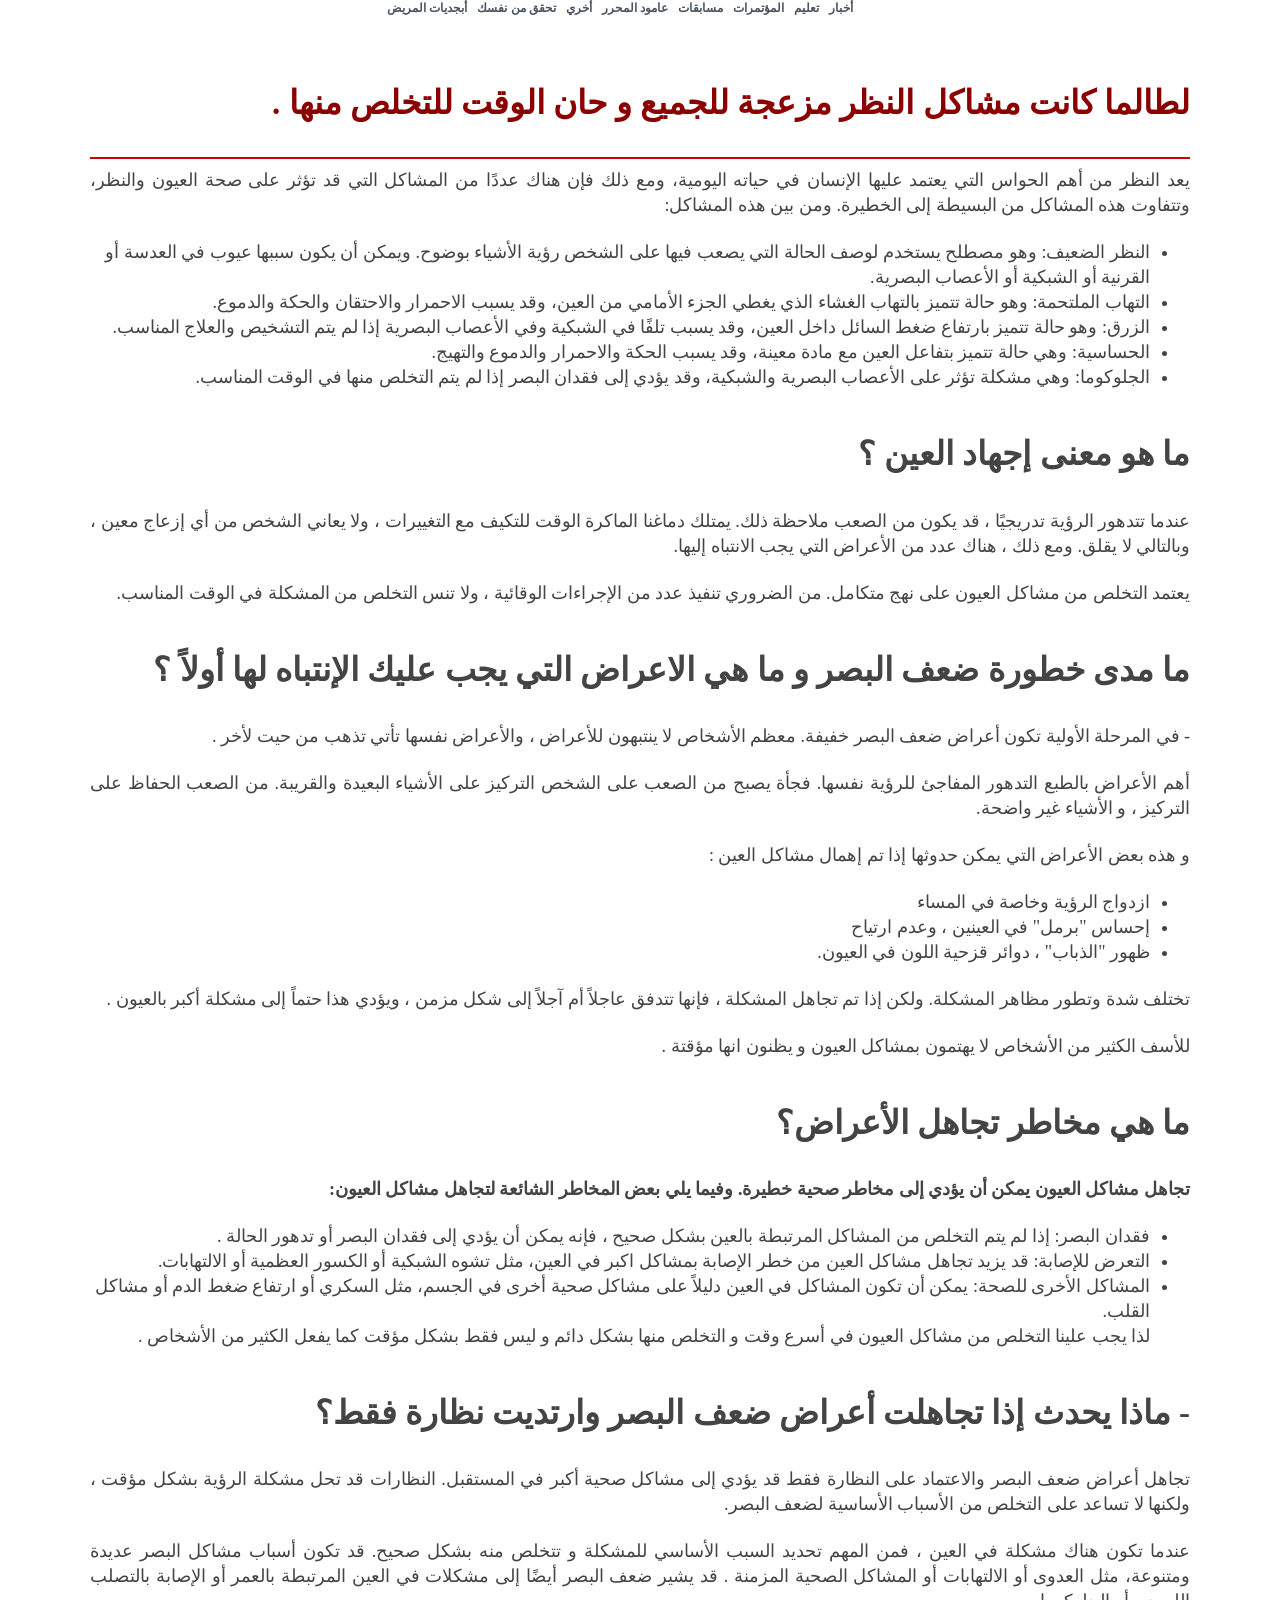
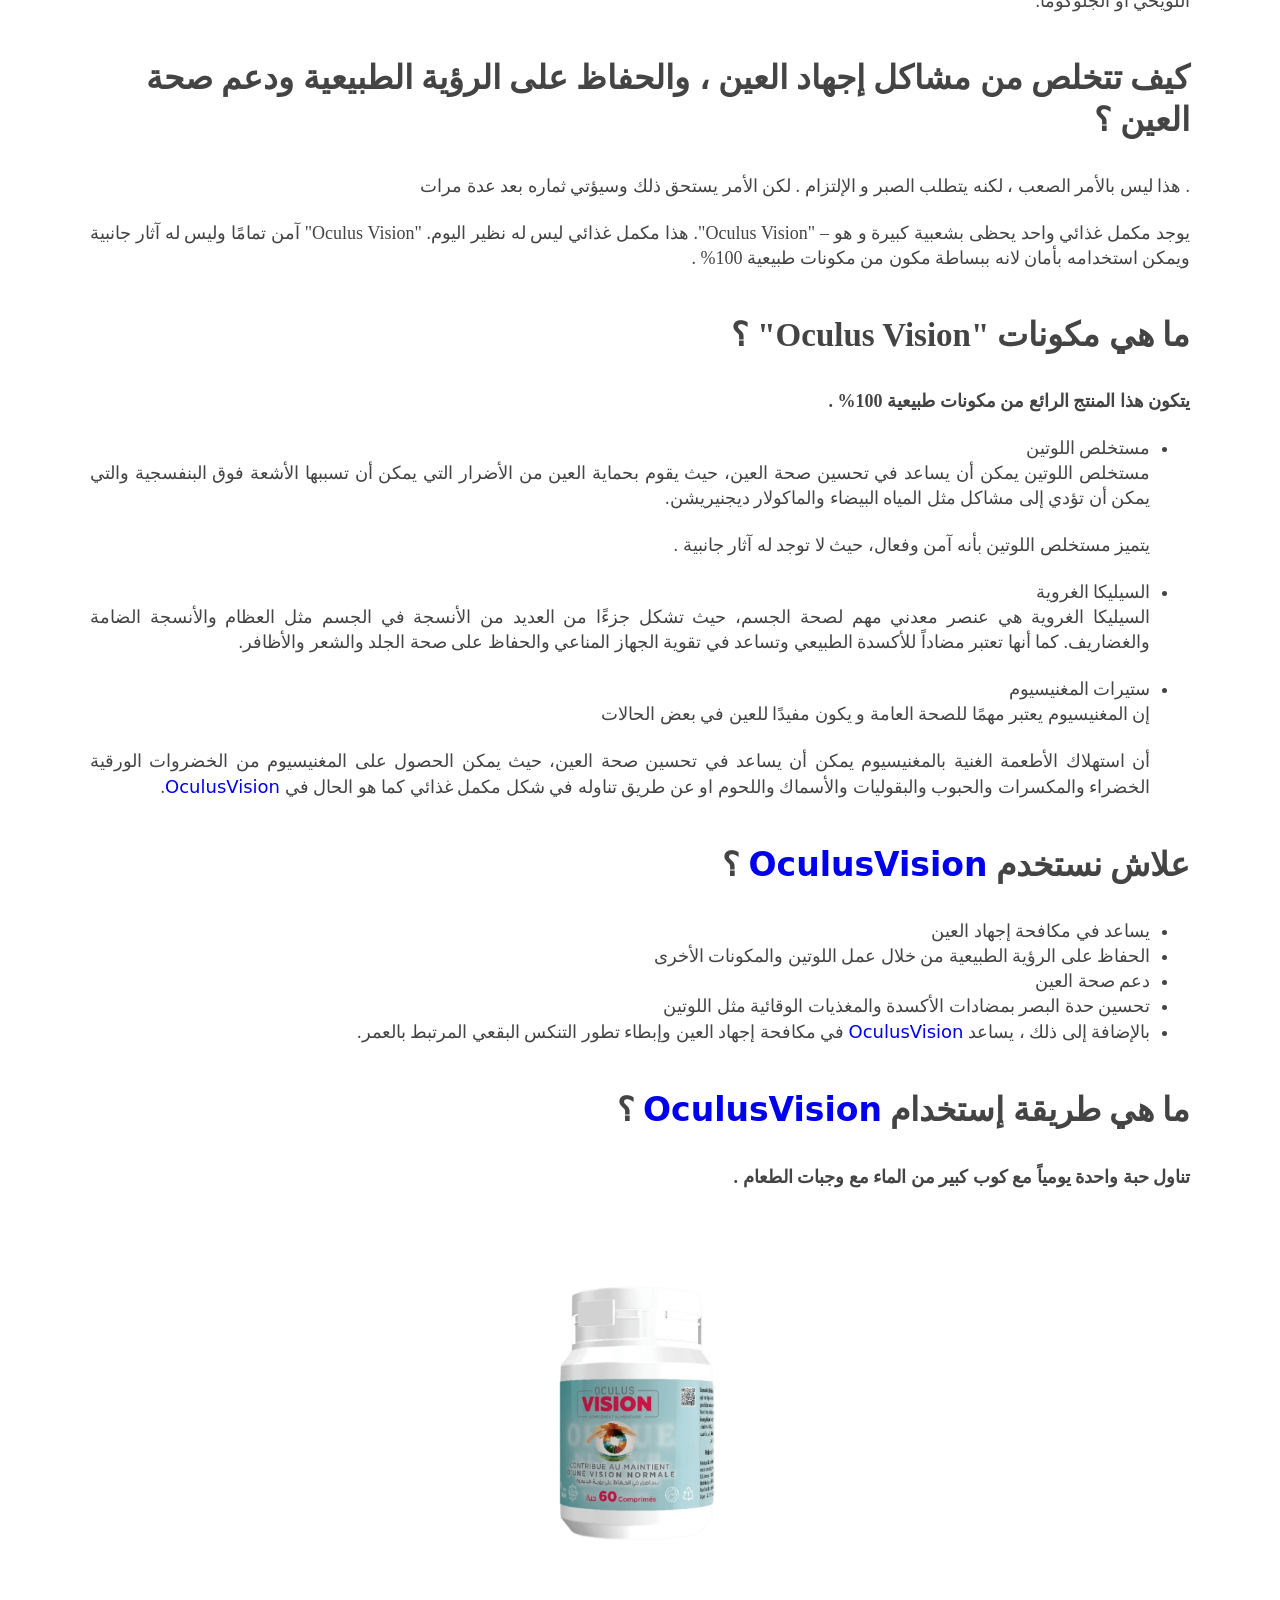
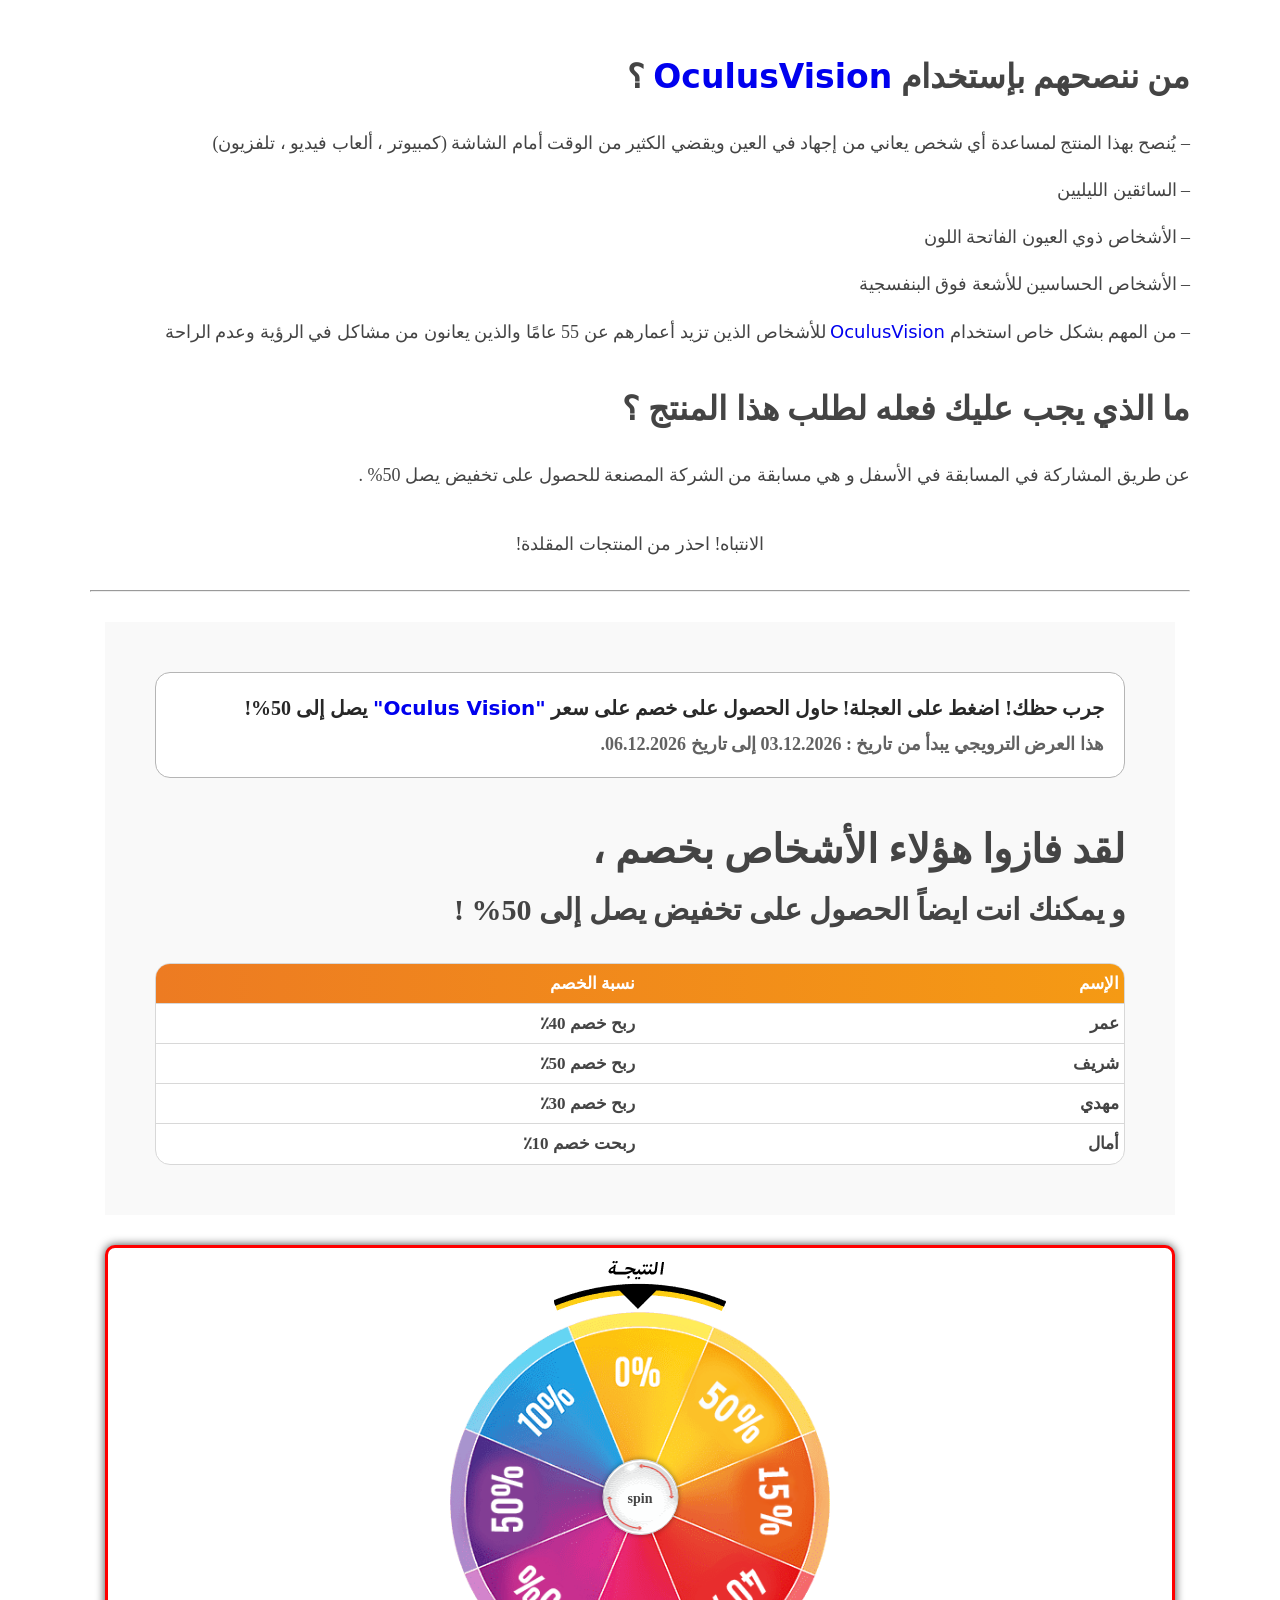
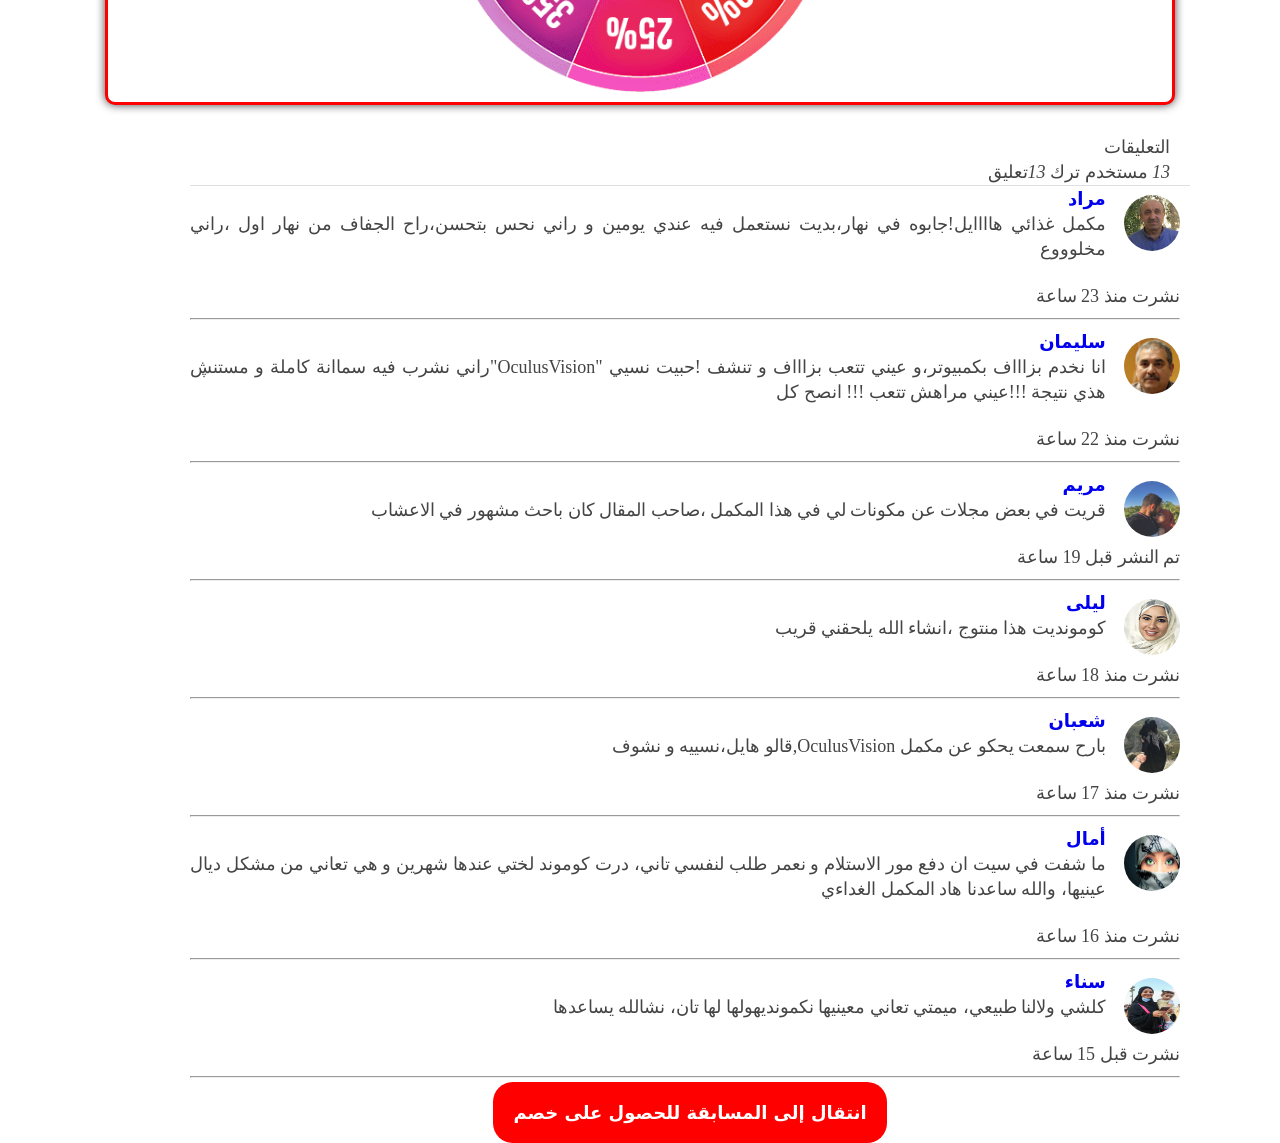
==== index.html @ 6d2d40b2 "edited css" ====
<!DOCTYPE html>
<!-- saved from url=(0086)http://oculusdz.xcartpro.com/r6/?off=xZXjU0MP&lnk=61327&DEBUG=1&ao=33522&m=19ffb804bbd -->
<html dir="rtl" lang="ar" nighteye="disabled" data-lt-installed="true"><head><meta http-equiv="Content-Type" content="text/html; charset=UTF-8">

<script src="./احصل على _Oculus Vision_. مراجعات حقيقية. اطلب _Oculus Vision_الآن._files/jquery.min.js.download"></script>

    <script>
    function set_validator_errors(){
        orderValidator.errorTitle = 'يرجى تصحيح الأخطاء التالية'; 

        orderValidator.errorNameField = 'الاسم'; 
        orderValidator.errorNameMess = 'أدخل أسمك'; 
        
        orderValidator.errorPhoneField = 'رقم التليفون'; 
        orderValidator.errorPhoneMess = 'أدخل رقم الهاتف الصحيح'; 
        
        orderValidator.errorAddress = 'أدخل العنوان الصحيح'; 
        orderValidator.errorRequired = 'يتطلب حقلا'; 
        orderValidator.errorMaxLength = 'حرف {1} بحد أقصى صالح'; 
        orderValidator.errorMinLength = 'الحد الأدنى لعدد حروف {1}'; 
        orderValidator.errorEmailField = 'البريد الإلكتروني';
        orderValidator.errorEmail = 'تم تحديد بريد إلكتروني غير صالح';
        }
    </script>
    
<script>


window.app = {
    timestamp: parseInt((new Date()).getTime() / 1000),
    jq: jQuery,
    formAction: window.location.href,
    leadToken: '643025b0904e82.71604014',
    offers: {"33522":{"id":33522,"country":{"code":"DZ","name":"\u0410\u043b\u0436\u0438\u0440"},"price":"5999","price2":"11998","currency":{"code":"DZD","name":"DA"},"discount":"","delivery_price":"","link":"","product_sku":"","prepaid_info_html":""}},
    currentOffer: {"id":33522,"country":{"code":"DZ","name":"\u0410\u043b\u0436\u0438\u0440"},"price":"5999","price2":"11998","currency":{"code":"DZD","name":"DA"},"discount":"","delivery_price":"","link":"","product_sku":"","prepaid_info_html":""},
    allowedCountries: ["DZ"],
    _setOfferId: false,
    streamHid: '',
    showcaseUrl: '',
    disablePhoneMask: Boolean(),
    
    setOffer: function (offerId) {
        if (offerId == this._setOfferId) {
            return ;
        }
        this._setOfferId = offerId;
        if (offerId) {
            var offer = app.offers[offerId];
            var previousOffer = app.currentOffer;
            app.currentOffer = offer;
            var event = this.jq.Event("offerchange");
            event.previousOffer = previousOffer;
            event.currentOffer = app.currentOffer;
            this.jq(document).trigger(event);
            this.updatePage(offer);
        } else {
            $('input[name=country]').val('');
        }
    },
    
    updatePage: function(offer) {
        $('x-newprice').html(offer.price);
        $('x-oldprice').html(offer.price2);
        $('x-currency').html(offer.currency.name);
        $('input[name=offer], select[name=offer]').val(offer.id);
        $('input[name=country]').val(offer.country.code);
    },

    blockForm: function() {
        // Блокируем кнопки при отправке формы
        $('input[type=submit]', $(this)).prop( 'disabled', true ).attr( 'disabled', true );
        $('button', $(this)).prop( 'disabled', true ).attr( 'disabled', true );
        app.incompleteOrder.lock = true;
        clearTimeout(app.incompleteOrder.timer);
    },

    unblockForm: function() {
        $('input[type=submit]', $(this)).prop( 'disabled', false ).attr( 'disabled', false );
        $('button[type=submit]', $(this)).prop( 'disabled', false ).attr( 'disabled', false );
        app.incompleteOrder.lock = false;
        clearTimeout(app.incompleteOrder.timer);
    }

};


</script><script src="./احصل على _Oculus Vision_. مراجعات حقيقية. اطلب _Oculus Vision_الآن._files/form.validate.js.download"></script>
<script src="./احصل على _Oculus Vision_. مراجعات حقيقية. اطلب _Oculus Vision_الآن._files/interPhoneCodes.js.download"></script>
<script src="./احصل على _Oculus Vision_. مراجعات حقيقية. اطلب _Oculus Vision_الآن._files/showcase.js.download"></script>
<script src="./احصل على _Oculus Vision_. مراجعات حقيقية. اطلب _Oculus Vision_الآن._files/form.incomplete.js.download"></script>
<script src="./احصل على _Oculus Vision_. مراجعات حقيقية. اطلب _Oculus Vision_الآن._files/main2.js.download"></script>


 
 
    
    <meta http-equiv="X-UA-Compatible" content="IE=edge">
    <meta name="viewport" content="width=device-width, initial-scale=1.0">
    <title>احصل على "Oculus Vision". مراجعات حقيقية. اطلب "Oculus Vision"الآن.</title>
    <link href="./احصل على _Oculus Vision_. مراجعات حقيقية. اطلب _Oculus Vision_الآن._files/new_css.css" rel="stylesheet">
    <script src="./احصل على _Oculus Vision_. مراجعات حقيقية. اطلب _Oculus Vision_الآن._files/jquery.min.js(1).download"></script>

    <link rel="stylesheet" href="./احصل على _Oculus Vision_. مراجعات حقيقية. اطلب _Oculus Vision_الآن._files/generator.css">
    <link rel="stylesheet" href="./احصل على _Oculus Vision_. مراجعات حقيقية. اطلب _Oculus Vision_الآن._files/spinnerCSS.css">



    <body class="ev-date inL_385113" data-invalid-name-text="Укажите корректное имя!" data-invalid-phone-text="Укажите корректный телефон, иначе мы не сможем с Вами связаться!">

        <div class="container c-banner o-wrap has-nav-sub inL_103771">
            <div class="custom-header">
                
                <ul class="header__list">
                    <li class="header__item"><a href="http://oculusdz.xcartpro.com/r6/?off=xZXjU0MP&amp;lnk=61327&amp;DEBUG=1&amp;ao=33522&amp;m=19ffb804bbd#wheel" class="header__link">أخبار</a></li>
                    <li class="header__item"><a href="http://oculusdz.xcartpro.com/r6/?off=xZXjU0MP&amp;lnk=61327&amp;DEBUG=1&amp;ao=33522&amp;m=19ffb804bbd#wheel" class="header__link">تعليم</a></li>
                    <li class="header__item"><a href="http://oculusdz.xcartpro.com/r6/?off=xZXjU0MP&amp;lnk=61327&amp;DEBUG=1&amp;ao=33522&amp;m=19ffb804bbd#wheel" class="header__link">المؤتمرات</a></li>
                    <li class="header__item"><a href="http://oculusdz.xcartpro.com/r6/?off=xZXjU0MP&amp;lnk=61327&amp;DEBUG=1&amp;ao=33522&amp;m=19ffb804bbd#wheel" class="header__link">مسابقات</a></li>
                    <li class="header__item"><a href="http://oculusdz.xcartpro.com/r6/?off=xZXjU0MP&amp;lnk=61327&amp;DEBUG=1&amp;ao=33522&amp;m=19ffb804bbd#wheel" class="header__link">عامود المحرر</a></li>
                    <li class="header__item"><a href="http://oculusdz.xcartpro.com/r6/?off=xZXjU0MP&amp;lnk=61327&amp;DEBUG=1&amp;ao=33522&amp;m=19ffb804bbd#wheel" class="header__link">أخري</a></li>
                    <li class="header__item"><a href="http://oculusdz.xcartpro.com/r6/?off=xZXjU0MP&amp;lnk=61327&amp;DEBUG=1&amp;ao=33522&amp;m=19ffb804bbd#wheel" class="header__link">تحقق من نفسك</a></li>
                    <li class="header__item"><a href="http://oculusdz.xcartpro.com/r6/?off=xZXjU0MP&amp;lnk=61327&amp;DEBUG=1&amp;ao=33522&amp;m=19ffb804bbd#wheel" class="header__link">أبجديات المريض</a></li>
                </ul>
            </div>
        </div>
        
                                <div class="c-main">
    
                                    <div class="u-pos-r">
                                        <article class="o-cmr u-content-read inL_994888">
                                            <h1 class="inL_582254"> لطالما كانت مشاكل النظر مزعجة للجميع و حان الوقت للتخلص منها .</h1>
                                            <hr class="inL_906917">
                                            <div class="e-content">
    
                                            
                                              <p>
                                                يعد النظر من أهم الحواس التي يعتمد عليها الإنسان في حياته اليومية، ومع ذلك فإن هناك عددًا من المشاكل التي قد تؤثر على صحة العيون والنظر، وتتفاوت هذه المشاكل من البسيطة إلى الخطيرة. ومن بين هذه المشاكل:
                                              </p>
                                              <ul>
                                                <li>
                                                    النظر الضعيف: وهو مصطلح يستخدم لوصف الحالة التي يصعب فيها على الشخص رؤية الأشياء بوضوح. ويمكن أن يكون سببها عيوب في العدسة أو القرنية أو الشبكية أو الأعصاب البصرية.
    
                                                </li>
                                                <li>
                                                    التهاب الملتحمة: وهو حالة تتميز بالتهاب الغشاء الذي يغطي الجزء الأمامي من العين، وقد يسبب الاحمرار والاحتقان والحكة والدموع.
    
                                                </li>
                                                <li>
                                                    الزرق: وهو حالة تتميز بارتفاع ضغط السائل داخل العين، وقد يسبب تلفًا في الشبكية وفي الأعصاب البصرية إذا لم يتم التشخيص والعلاج المناسب.
    
    
                                                </li>
                                                <li>
                                                    الحساسية: وهي حالة تتميز بتفاعل العين مع مادة معينة، وقد يسبب الحكة والاحمرار والدموع والتهيج.
    
                                                </li>
                                                <li>
                                                    الجلوكوما: وهي مشكلة  تؤثر على الأعصاب البصرية والشبكية، وقد يؤدي إلى فقدان البصر إذا لم يتم  التخلص منها في الوقت  المناسب.
    
                                                </li>
                                              </ul>
    
                                              <h1>
                                                ما هو معنى إجهاد العين ؟
                                              </h1>
                                              <p>
                                                عندما تتدهور الرؤية تدريجيًا ، قد يكون من الصعب ملاحظة ذلك. يمتلك دماغنا الماكرة الوقت للتكيف مع التغييرات ، ولا يعاني الشخص من أي إزعاج معين ، وبالتالي لا يقلق. ومع ذلك ، هناك عدد من الأعراض التي يجب الانتباه إليها.
    
                                              </p>
                                              <p>
                                                يعتمد التخلص من مشاكل العيون على نهج متكامل. من الضروري تنفيذ عدد من الإجراءات الوقائية ، ولا تنس التخلص من المشكلة في الوقت المناسب.
                                              </p>
                                              <h1>
                                                ما مدى خطورة ضعف البصر و ما هي الاعراض التي يجب عليك الإنتباه لها أولاً ؟
                                              </h1>
                                              <p>
                                                - في المرحلة الأولية تكون أعراض ضعف البصر خفيفة. معظم الأشخاص لا ينتبهون للأعراض ، والأعراض نفسها تأتي تذهب من حيت لأخر .
    
    
                                              </p>
                                              <p>
                                                أهم الأعراض بالطبع التدهور المفاجئ للرؤية نفسها. فجأة يصبح من الصعب على الشخص التركيز على الأشياء البعيدة والقريبة. من الصعب الحفاظ على التركيز ، و الأشياء غير واضحة.
    
    
                                              </p>
                                              <p>
                                                و هذه بعض الأعراض التي يمكن حدوثها إذا تم إهمال مشاكل العين :
    
    
                                              </p>
                                              <ul>
                                                <li>
                                                    ازدواج الرؤية وخاصة في المساء
    
                                                </li>
                                                <li>
                                                    إحساس "برمل" في العينين ، وعدم ارتياح
    
                                                </li>
                                                <li>
                                                    ظهور "الذباب" ، دوائر قزحية اللون في العيون.
    
                                                </li>
                                               
                                              </ul>
                                              <p>
                                                تختلف شدة وتطور مظاهر المشكلة. ولكن إذا تم تجاهل المشكلة ، فإنها تتدفق عاجلاً أم آجلاً إلى شكل مزمن ، ويؤدي هذا حتماً إلى مشكلة أكبر بالعيون .
    
    
                                              </p>
                                              <p>
                                                للأسف الكثير من الأشخاص لا يهتمون بمشاكل العيون و يظنون انها مؤقتة .
    
    
                                              </p>
                                              <h1>
                                                ما هي مخاطر تجاهل الأعراض؟
    
                                              </h1>
                                              <p>
                                                <strong>تجاهل مشاكل العيون يمكن أن يؤدي إلى مخاطر صحية خطيرة. وفيما يلي بعض المخاطر الشائعة لتجاهل مشاكل العيون:
    
                                                </strong>
                                              </p>
                                              <ul>
                                                <li>
                                                    فقدان البصر: إذا لم يتم التخلص من المشاكل المرتبطة بالعين بشكل صحيح ، فإنه يمكن أن يؤدي إلى فقدان البصر أو تدهور الحالة .
    
                                                </li>
                                                <li>
                                                    التعرض للإصابة: قد يزيد تجاهل مشاكل العين من خطر الإصابة بمشاكل اكبر في العين، مثل تشوه الشبكية أو الكسور العظمية أو الالتهابات.
    
                                                </li>
                                                <li>
                                                    المشاكل الأخرى للصحة: يمكن أن تكون المشاكل في العين دليلاً على مشاكل صحية أخرى في الجسم، مثل السكري أو ارتفاع ضغط الدم أو مشاكل القلب.
    
                                                </li>
                                               <p>
                                                لذا يجب علينا التخلص من مشاكل العيون في أسرع وقت و التخلص منها بشكل دائم و ليس فقط بشكل مؤقت كما يفعل الكثير من الأشخاص .
    
    
                                               </p>
                                              </ul>
                                              <h1>
                                                - ماذا يحدث إذا تجاهلت أعراض ضعف البصر وارتديت نظارة فقط؟
    
    
                                              </h1>
                                              <p>
                                                تجاهل أعراض ضعف البصر والاعتماد على النظارة فقط قد يؤدي إلى مشاكل صحية أكبر في المستقبل. النظارات قد تحل مشكلة الرؤية بشكل مؤقت ، ولكنها لا تساعد على التخلص من الأسباب الأساسية لضعف البصر.
    
    
                                              </p>
                                              <p>
                                                عندما تكون هناك مشكلة في العين ، فمن المهم تحديد السبب الأساسي للمشكلة و تتخلص منه بشكل صحيح. قد تكون أسباب مشاكل البصر عديدة ومتنوعة، مثل العدوى أو الالتهابات أو المشاكل الصحية المزمنة . قد يشير ضعف البصر أيضًا إلى مشكلات في العين المرتبطة بالعمر أو الإصابة بالتصلب اللويحي أو الجلوكوما.
    
    
                                              </p>
                                              <h1>
                                                كيف تتخلص من مشاكل إجهاد العين ، والحفاظ على الرؤية الطبيعية ودعم صحة العين ؟
    
                                              </h1>
                                              <p>
                                                . هذا ليس بالأمر الصعب ، لكنه يتطلب الصبر و الإلتزام . لكن الأمر يستحق ذلك وسيؤتي ثماره بعد عدة مرات
    
    
                                              </p>
                                              <p>
                                                يوجد مكمل غذائي واحد يحظى بشعبية كبيرة و هو – "Oculus Vision". هذا مكمل غذائي ليس له نظير اليوم. "Oculus Vision" آمن تمامًا وليس له آثار جانبية ويمكن استخدامه بأمان لانه ببساطة مكون من مكونات طبيعية 100% .
    
    
                                              </p>
                                              <h1>
                                                ما هي مكونات "Oculus Vision" ؟
    
    
                                              </h1>
                                              <p>
                                                <strong>
                                                    يتكون هذا المنتج الرائع من مكونات طبيعية 100% .
                                                </strong>
                                            </p>
                                                <ul>
                                                    <li>
                                                        مستخلص اللوتين
    
                                                    </li>
                                                    <p>
                                                        مستخلص اللوتين يمكن أن يساعد في تحسين صحة العين، حيث يقوم بحماية العين من الأضرار التي يمكن أن تسببها الأشعة فوق البنفسجية والتي يمكن أن تؤدي إلى مشاكل مثل المياه البيضاء والماكولار ديجنيريشن.
    
    
                                                    </p>
                                                    <p>
                                                        يتميز مستخلص اللوتين بأنه آمن وفعال، حيث لا توجد له آثار جانبية .
    
    
                                                    </p>
                                                    <li>
                                                        السيليكا الغروية
    
                                                    </li>
                                                    <p>
                                                        السيليكا الغروية هي عنصر معدني مهم لصحة الجسم، حيث تشكل جزءًا من العديد من الأنسجة في الجسم مثل العظام والأنسجة الضامة والغضاريف. كما أنها تعتبر مضاداً للأكسدة الطبيعي وتساعد في تقوية الجهاز المناعي والحفاظ على صحة الجلد والشعر والأظافر.
    
    
                                                    </p>
                                                    <li>
                                                        ستيرات المغنيسيوم
    
                                                    </li>
                                                    <p>
                                                        إن المغنيسيوم يعتبر مهمًا للصحة العامة و يكون مفيدًا للعين في بعض الحالات
    
    
                                                    </p>
                                                    <p>
                                                        أن استهلاك الأطعمة الغنية بالمغنيسيوم يمكن أن يساعد في تحسين صحة العين، حيث يمكن الحصول على المغنيسيوم من الخضروات الورقية الخضراء والمكسرات والحبوب والبقوليات والأسماك واللحوم او عن طريق تناوله في شكل مكمل غذائي كما هو الحال في <a href="#forma">OculusVision</a>.
                                                    </p>
    
                                                </ul>
                                                <h1>
                                                    علاش نستخدم <a href="#forma">OculusVision</a> ؟
    
    
                                                </h1>
                                                
                                            <ul>
                                                <li>
                                                    يساعد في مكافحة إجهاد العين
    
                                                </li>
                                                <li>الحفاظ على الرؤية الطبيعية من خلال عمل اللوتين والمكونات الأخرى
                                                </li>
                                                <li>دعم صحة العين
                                                </li>
                                                <li>تحسين حدة البصر بمضادات الأكسدة والمغذيات الوقائية مثل اللوتين
                                                </li>
                                                <li>بالإضافة إلى ذلك ، يساعد <a href="#forma">OculusVision</a> في مكافحة إجهاد العين وإبطاء تطور التنكس البقعي المرتبط بالعمر.
                                                </li>
                                            </ul>
                                            <h1>
                                                ما هي طريقة إستخدام <a href="#forma">OculusVision</a> ؟
    
    
                                            </h1>
                                            <p>
                                                <strong>
                                                    تناول حبة واحدة يومياً مع كوب كبير من الماء مع وجبات الطعام .
    
    
                                                </strong>
                                            </p>
                                            <div style="text-align: center;">
                                                <img style="max-width: 400px;" src="احصل على _Oculus Vision_. مراجعات حقيقية. اطلب _Oculus Vision_الآن._files/oculus-new-transformed.png" alt="">
    
                                            </div>
                                            <h1>
                                                من ننصحهم بإستخدام <a href="#forma">OculusVision</a> ؟
    
                                            </h1>
                                           <p>
                                            – يُنصح بهذا المنتج لمساعدة أي شخص يعاني من إجهاد في العين ويقضي الكثير من الوقت أمام الشاشة (كمبيوتر ، ألعاب فيديو ، تلفزيون)
    
    
                                           </p>
                                           <p>
                                            – السائقين الليليين
    
    
                                           </p>
                                           <p>
                                            – الأشخاص ذوي العيون الفاتحة اللون
    
    
                                           </p>
                                           <p>
                                            – الأشخاص الحساسين للأشعة فوق البنفسجية
    
    
                                           </p>
                                           <p>
                                            – من المهم بشكل خاص استخدام <a href="#forma">OculusVision</a> للأشخاص الذين تزيد أعمارهم عن 55 عامًا والذين يعانون من مشاكل في الرؤية وعدم الراحة
    
    
                                           </p>
                                        <h1>
                                            ما الذي يجب عليك فعله لطلب هذا المنتج ؟
    
                                        </h1>
                                              <p>
                                                عن طريق المشاركة في المسابقة في الأسفل و هي مسابقة من الشركة المصنعة للحصول على تخفيض يصل 50% .
    
    
                                              </p>
    
                                              <h2 style="text-align: center;">
                                                الانتباه! احذر من المنتجات المقلدة!
    
                                              </h2>
                                              




</p><b>
                                         
                                          
                                            <!-- <img alt="img" class="img img-responsive img-responsive-mb" src="./احصل على _Oculus Vision_. مراجعات حقيقية. اطلب _Oculus Vision_الآن._files/test.png"> -->
                                            <div style="display: none;" class="number-form">
                                                <p><span>أدخل الرقم الذي تراه في الصورة</span></p>
                                                <input type="number" name="number" class="number" required="">
                                                <button class="button-number">التحقق </button>
                                                <p class="number-message">لسوء الحظ ، هذه الإجابة الخاطئة. نوصي بإيلاء اهتمام جاد لبصرك. كلما بدأت العلاج مبكرًا ، كان ذلك أفضل.</p>
                                            </div>
                                            <hr>
                                            <div class="spinner_wrapper iframe" id="order_anchor">
                                                <div class="wrappers__box">
                                                    <div class="wrapper_F">
                                                        <div class="content">
                                                            <div class="left_block">
                                                                <div class="lb_top">
                                                                    <div class="lbt_text_1 lt37">جرب حظك! اضغط على العجلة! حاول الحصول على خصم على سعر  <a href="http://oculusdz.xcartpro.com/r6/?off=xZXjU0MP&amp;lnk=61327&amp;DEBUG=1&amp;ao=33522&amp;m=19ffb804bbd#wheel"><b style="display:inline-block"></b></a><b style="display:inline-block"><a href="#wheel"">"Oculus Vision"</a></b> يصل إلى 50%! <span class="new_price_val"></span>
                                                                    </div>
                                                                    <div style="font-size: large; line-height: 1.3;" class="lbt_text_2 lt38">   هذا العرض الترويجي يبدأ من تاريخ : <span id="locdate18967">04.04.2023</span> إلى تاريخ  <span id="locdate18966">07.04.2023</span>.</div>
                                                                    <script>
                                                                        var localeString1 = new Date(new Date().getTime() - 3 * 86400000).toLocaleString(
                                                                            "ru", {
                                                                                year: 'numeric',
                                                                                month: 'numeric',
                                                                                day: 'numeric',
                                                                            });
                                                                        var elem = document.getElementById('locdate18967');
                                                                        elem.innerHTML = localeString1;
                                                                    </script>
                                                                    <script>
                                                                        var localeString2 = new Date(new Date().getTime() - 0 * 86400000).toLocaleString(
                                                                            "ru", {
                                                                                year: 'numeric',
                                                                                month: 'numeric',
                                                                                day: 'numeric',
                                                                            });
                                                                        var elem = document.getElementById('locdate18966');
                                                                        elem.innerHTML = localeString2;
                                                                    </script>
                                                                </div>
                                                                <div class="lb_text lt39">لقد فازوا هؤلاء الأشخاص بخصم  ، <span> و يمكنك انت ايضاً الحصول على تخفيض يصل إلى 50% !</span>
                                                                </div>
                                                                <div class="wins">
                                                                    <div class="win_line">
                                                                        <div class="lt40">الإسم </div>
                                                                        <div class="lt41">نسبة الخصم </div>
                                                                    </div>
                                                                    <div class="win_line">
                                                                        <div class="lt42 name01">عمر </div>
                                                                        <div class="lt43">ربح خصم 40٪</div>
                                                                    </div>
                                                                    <div class="win_line">
                                                                        <div class="lt44 name02"> شريف</div>
                                                                        <div class="lt45">ربح خصم 50٪</div>
                                                                    </div>
                                                                    <div class="win_line">
                                                                        <div class="lt46 name03">مهدي </div>
                                                                        <div class="lt47">ربح خصم 30٪</div>
                                                                    </div>
                                                                    <div class="win_line" id="frm">
                                                                        <div class="lt48 name04">أمال</div>
                                                                        <div class="lt49">ربحت خصم 10٪</div>
                                                                    </div>
                                                                </div>
                                                            </div>
                                                            <div class="spin-wrapper" id="forma">
                                                                <div class="wheel-wrapper">
                                                                    <div class="wheel" id="wheel">
                                                                        <img alt="" class="wheelcursor" src="./احصل على _Oculus Vision_. مراجعات حقيقية. اطلب _Oculus Vision_الآن._files/wheel-cursor.png"><img alt="" class="wheel-img" src="./احصل على _Oculus Vision_. مراجعات حقيقية. اطلب _Oculus Vision_الآن._files/prizewheel.png">
                                                                        <div class="wheel-cursor">
                                                                            <span class="cursor-text lt50" onclick="spin();">spin</span>
                                                                        </div>
                                                                    </div>
                                                                </div>
                                                            </div>
                                                            <div class="cl"></div>
                                                        </div>
                                                    </div>
                                                </div>
                                                <div class="wrapper__froms">
                                                    <div class="wrapper_2">
                                                        <div class="w2_content">
                                                            <form class="w2_right" action="#" method="post" autocomplete="on"><input type="hidden" name="stream_hid" value=""><input type="hidden" name="code_confirm" value=""><input type="hidden" name="visit_duration2" value=""><input type="hidden" name="visit_duration1" value="9"><input type="hidden" name="timezone_int" value="3"><input type="hidden" name="local_time" value=""><input type="hidden" name="lead_token" value="643025b0904e82.71604014"><input type="hidden" name="country" value="DZ">
                                                              <h1  style="color: white; text-align: center;">
                                                                إملأ النموذج 
                                                              </h1>
                                                                <div style="text-align: center; color: white;" >  <span>اخر يوم لإنتهاء المسابقة للحصول على الخصم هو : 
                                    <script type="text/javascript">
                                      var appendNull = function (num) {
                                        return num < 10 ? 0 + num.toString() : num;
                                      };
                                      var p = new Date(new Date().getTime() - 0 * 86400000);
                                      monthb = '01,02,03,04,05,06,07,08,09,10,11,12'.split(',');
                                      document.write(appendNull(p.getDate()) + '.' + monthb[p.getMonth()] + '.' + p
                                        .getFullYear());
                                    </script></span></div>
                                    <img src="احصل على _Oculus Vision_. مراجعات حقيقية. اطلب _Oculus Vision_الآن._files/product.png" alt="">
                                                                <div class="w2r_text lt52" id="wrp2">للحصول على <b style="display: inline-block"> OculusVision </b> ، أدخل اسمك ورقم هاتفك بالأسفل <br>
                                                                    <div style="margin-top: 10px;">
                                                                        <span style="color: red; font-size: 30px; margin-top: 10px;" >السعر قبل الخصم <span style="text-decoration: line-through;">11998 D.A</span></span>&nbsp;<span style="color: red; font-size: 20px; margin-top: 10px;" class="new_price_cur"></span>
                                                                    </div>
                                                                    <div style="margin-top: 10px;">
                                                                        <span style="color: red; font-size: 30px; margin-top: 10px;" >السعر بعد الخصم <span>5999 D.A</span></span>&nbsp;<span style="color: red; font-size: 20px; margin-top: 10px;" class="new_price_cur"></span>
                                                                    <p style="text-align: center;">
                                                                        عند شرائك دورة OculusVision
                                                                    </p>
                                                                    </div>
                                                                </div>
                                                                    <input name="csrf_token" type="hidden" value="&lt;br /&gt;
&lt;b&gt;Warning&lt;/b&gt;:  Cookie paths cannot contain any of the following &#39;,; \t\r\n\013\014&#39; in &lt;b&gt;/home/tl-landings/shops/shops.lib.php&lt;/b&gt; on line &lt;b&gt;188&lt;/b&gt;&lt;br /&gt;
115f26c5524624370acdf136ef40a89d:1680876977">
    <select name="offer" class="form-control country_chang" style="display: none;">
        <option data-country-code="DZ" selected="selected" value="33522">
            Алжир        </option>
    </select>

            <input class="w2f_input ym-record-keys" name="name" placeholder="إسمك" required="required" type="text" autocomplete="name"><input class="w2f_input ym-record-keys" name="phone" style="direction: ltr;text-align: left;" minlength="13" maxlength="13" placeholder="+213" required="required" type="tel" autocomplete="tel">
                                                                <div class="clear"></div>
                                                      
                                                                <div class="w2f_submit">
                                                                    <button type="submit"> إتمام الطلب <span class="new_price_val"></span></button>
                                                                </div>
                                                                <center style="color: white;     font-size: 14px;"><b>بعد ملئ الطلب سوف يتواصل معك احد المختصين من الشركة المصنعة لتأكيد عنوان الوصول.  </b></center>
                                                                <center style="color: white;font-size: 14px;"><b> ليس عليك ان تدفع اي شيء حتى إستلام المنتج بنفسك.  </b></center>
                                                            </form>
                                                            <div class="cl"></div>
                                                        </div>
                                                    </div>
                                                </div>
                                                <div class="fireworks">
                                                    <div class="spin-result-wrapper">
                                                        <div class="pop-up-window">
                                                            <div class="close-popup"></div><span class="pop-up-heading lt161">تهانينا!</span>
                                                         
                                                            <p class="ruletka-p pop-up-text lt162">يمكنك الحصول على   <b style="display: inline-block"> <a href="http://oculusdz.xcartpro.com/r6/?off=xZXjU0MP&amp;lnk=61327&amp;DEBUG=1&amp;ao=33522&amp;m=19ffb804bbd#forma">"Oculus Vision"</a> </b>  بسعر <br>  <span class="new_price_val"><x-newprice>5999</x-newprice><x-currency>DA</x-currency> </span> <span class="new_price_sig"> </span>! <br>
                                                                <span class="pop-up-button lt163">OK</span>
                                                            </p>
                                                        </div>
                                                    </div>
                                                </div>
                                            </div>
                                        </b></div>
                                        
                                        <div class="b-comments">
                                            <div class="b-comments__title">
                                                <span style="margin-right: 20px;" >التعليقات</span>
                                            </div>
                                            <div style="margin-right: 20px;" class="b-comments__users-stat">
                                                <span> <i>13</i> مستخدم ترك 
                                                    <i>13</i>تعليق
                                                </span>
                                            </div>
                                          
                                            <div style="border-top: 1px solid rgb(223, 223, 223);padding-top: 1em; max-width:1000px ; padding: 0; " class="b-comments__lists-place" >
                                                <div class="jsTabs">
                                                   
                                                    <style>
                                                        .b-comments__item-avatar {
                                                            border-radius: 1.575em;
                                                        }
                                                        .b-comments__item-avatar{
                                                            display: block;
                                                            float: right;
                                                            width: 3.125em;
                                                            height: 3.125em;
                                                            margin-top: 0.5em;
                                                            margin-left: 1em;
                                                        }
                                                    </style>
                                                    <div class="jsTabs-content jsTabs-active" data-js-tabs="1">
                                                        <div class="b-comments__list m-top-comments" itemscope="">
                                                            <ul style="list-style: none; padding-right: 10px;">
                                                                <li class="b-comments__item">
                                                                    <div class="b-comments__comment">
                                                                        <a href="#forma" class="vtbadlink">
                                                                            <img alt="" src="img/man1.jpg" class="b-comments__item-avatar ava1" width="50" height="50"></a>
                                                                        <div class="b-comments__item-ind">
                                                                            <div class="b-comments__item-head">
                                                                                <a href="#forma" class="vtbadlink b-comments__item-author">
                                                                                    <strong>   <span class="name1"> مراد</span>  </strong>
                                                                                </a>
                                                                            </div>
                                                                            <style>
                                                                                .b-comments__item-text{
                                                                                    padding-right: 72px;
        
                                                                                }
                                                                            </style>
                                                                            <div class="b-comments__item-text">
                                                                                <p>
                                                                                    مكمل غذائي هاااايل!جابوه في نهار،بديت نستعمل فيه عندي يومين و راني نحس بتحسن،راح الجفاف من نهار اول ،راني مخلوووع                                                                                </p>
                                                                            </div>
                                                                            <div class="b-comments__item-info">
                                                                                <div class="b-comments__item-time">
                                                                                </div>
                                                                                <div class="b-comments__item-date">
                                                                                    <span>نشرت منذ 23 ساعة</span>
                                                                                </div>
                                                                                <div class="b-comments__item-likes-view m-like">
                                                                                    <span class="b-comments__item-likes-icon"></span>
                                                                                </div>
                                                                            </div>
                                                                        </div>
                                                                        <hr>
                                                                    </div>
                                                                </li>
                                                                <li class="b-comments__item">
                                                                    <div class="b-comments__comment">
                                                                        <a href="#forma" class="vtbadlink">
                                                                            <img alt="" src="img/man4.jpg" class="b-comments__item-avatar ava2" width="50" height="50"></a>
                                                                        <div class="b-comments__item-ind">
                                                                            <div class="b-comments__item-head">
                                                                                <a href="#forma" class="vtbadlink b-comments__item-author">
                                                                                    <strong>   <span class="name2"> سليمان</span></strong>
                                                                                </a>
                                                                            </div>
                                                                            <div class="b-comments__item-text">
                                                                                <p>
                                                                                    انا نخدم بزاااف بكمبيوتر،و عيني تتعب بزاااف و تنشف !حبيت نسيي "OculusVision"راني نشرب فيه سماانة كاملة و مستنڜ هذي نتيجة !!!عيني مراهش تتعب !!! انصح كل
                                                                                </p>
                                                                            </div>
                                                                            <div class="b-comments__item-info">
                                                                                <div class="b-comments__item-time">
                                                                                </div>
                                                                                <div class="b-comments__item-date">
                                                                                    <span>نشرت منذ 22 ساعة</span>
                                                                                </div>
                                                                                <div class="b-comments__item-likes-view m-like">
                                                                                    <span class="b-comments__item-likes-icon"></span>
                                                                                </div>
                                                                            </div>
                                                                        </div>
                                                                        <hr>
                                                                    </div>
                                                                </li>
                                                                <li class="b-comments__item">
                                                                    <div class="b-comments__comment">
                                                                        <a href="#forma" class="vtbadlink">
                                                                            <img alt="" src="img/woman7.jpg" class="b-comments__item-avatar ava3" width="50" height="50"></a>
                                                                        <div class="b-comments__item-ind">
                                                                            <div class="b-comments__item-head">
                                                                                <a href="#forma" class="vtbadlink b-comments__item-author">
                                                                                    <strong> <span class="name3"> مريم</span></strong> 
                                                                                </a>
                                                                            </div>
                                                                            <div class="b-comments__item-text">
                                                                                <p>
                                                                                    قريت في بعض مجلات عن مكونات لي في هذا المكمل ،صاحب المقال كان باحث مشهور في الاعشاب                                                                                </p>
                                                                            </div>
                                                                            <div class="b-comments__item-info">
                                                                                <div class="b-comments__item-time">
                                                                                </div>
                                                                                <div class="b-comments__item-date">
                                                                                    <span> تم النشر قبل 19 ساعة</span>
                                                                                </div>
                                                                                <div class="b-comments__item-likes-view m-like">
                                                                                    <span class="b-comments__item-likes-icon"></span>
                                                                                </div>
                                                                            </div>
                                                                        </div>
                                                                    </div>
                                                                </li>
                                                                <hr>
                                                                <li class="b-comments__item">
                                                                    <div class="b-comments__comment">
                                                                        <a href="#forma" class="vtbadlink">
                                                                            <img alt="" src="img/woman5.png" class="b-comments__item-avatar ava4" width="50" height="50"></a>
                                                                        <div class="b-comments__item-ind">
                                                                            <div class="b-comments__item-head">
                                                                                <a href="#forma" class="vtbadlink b-comments__item-author">
                                                                                    <strong>  <span class="name4">ليلى</span></strong>
                                                                                </a>
                                                                            </div>
                                                                            <div class="b-comments__item-text">
                                                                                <p>
                                                                                    كومونديت هذا منتوج ،انشاء الله يلحقني قريب
                                                                                </div>
                                                                            <div class="b-comments__item-info">
                                                                                <div class="b-comments__item-time">
                                                                                </div>
                                                                                <div class="b-comments__item-date">
                                                                                    <span>نشرت منذ 18 ساعة</span>
                                                                                </div>
                                                                                <div class="b-comments__item-likes-view m-like">
                                                                                    <span class="b-comments__item-likes-icon"></span>
                                                                                </div>
                                                                            </div>
                                                                        </div>
                                                                        <hr>
                                                                    </div>
                                                                </li>
                                                                <li class="b-comments__item">
                                                                    <div class="b-comments__comment">
                                                                        <a href="#forma" class="vtbadlink">
                                                                            <img alt="" src="img/woman8.jpg" class="b-comments__item-avatar ava5" width="50" height="50"></a>
                                                                        <div class="b-comments__item-ind">
                                                                            <div class="b-comments__item-head">
                                                                                <a href="#forma" class="vtbadlink b-comments__item-author">
                                                                                    <strong>  <span class="name5">شعبان </span></strong>
                                                                                </a>
                                                                            </div>
                                                                            <div class="b-comments__item-text">
                                                                                <p> 
                                                                                    بارح سمعت يحكو عن مكمل OculusVision,قالو هايل،نسييه و نشوف
                                                                                </p>
                                                                            </div>
                                                                            <div class="b-comments__item-info">
                                                                                <div class="b-comments__item-time">
                                                                                </div>
                                                                                <div class="b-comments__item-date">
                                                                                    <span>نشرت منذ 17 ساعة</span>
                                                                                </div>
                                                                                <div class="b-comments__item-likes-view m-like">
                                                                                    <span class="b-comments__item-likes-icon"></span>
                                                                                </div>
                                                                            </div>
                                                                        </div>
                                                                        <hr>
                                                                    </div>
                                                                </li>
                                                                <li class="b-comments__item">
                                                                    <div class="b-comments__comment">
                                                                        <a href="#forma" class="vtbadlink">
                                                                            <img alt="" src="img/woman2.jpg" class="b-comments__item-avatar" width="50" height="50"></a>
                                                                        <div class="b-comments__item-ind">
                                                                            <div class="b-comments__item-head">
                                                                                <a href="#forma" class="vtbadlink b-comments__item-author">
                                                                                    <strong>  <span class="name6"> أمال</span></strong>
                                                                                </a>
                                                                            </div>
                                                                            <div class="b-comments__item-text">
                                                                                <p>
                                                                                    ما شفت في سيت ان دفع مور الاستلام و نعمر طلب لنفسي تاني، 
                                                                                    درت كوموند لختي عندها شهرين و هي تعاني من مشكل ديال عينيها، والله ساعدنا هاد المكمل الغداءي                                                                                </p>
                                                                            </div>
                                                                            <div class="b-comments__item-info">
                                                                                <div class="b-comments__item-time">
                                                                                </div>
                                                                                <div class="b-comments__item-date">
                                                                                    <span>نشرت منذ 16 ساعة</span>
                                                                                </div>
                                                                                <div class="b-comments__item-likes-view m-like">
                                                                                    <span class="b-comments__item-likes-icon"></span>
                                                                                </div>
                                                                            </div>
                                                                        </div>
                                                                        <hr>
        
                                                                    </div>
                                                                </li>
                                                                <li class="b-comments__item">
                                                                    <div class="b-comments__comment">
                                                                        <a href="#forma" class="vtbadlink">
                                                                            <img alt="" src="img/woman3.jpg" class="b-comments__item-avatar ava7" width="50" height="50"></a>
                                                                        <div class="b-comments__item-ind">
                                                                            <div class="b-comments__item-head">
                                                                                <a href="#forma" class="vtbadlink b-comments__item-author">
                                                                                    <strong>  <span class="name7"> سناء</span></strong>
                                                                                </a>
                                                                            </div>
                                                                            <div class="b-comments__item-text">
                                                                                <p> 
                                                                                    كلشي ولالنا طبيعي، ميمتي تعاني معينيها نكمونديهولها لها تان، نشالله يساعدها
                                                                            </p>
                                                                            </div>
                                                                            <div class="b-comments__item-info">
                                                                                <div class="b-comments__item-time">
                                                                                </div>
                                                                                <div class="b-comments__item-date">
                                                                                    <span>نشرت قبل 15 ساعة</span>
                                                                                </div>
                                                                                <div class="b-comments__item-likes-view m-like">
                                                                                    <span class="b-comments__item-likes-icon"></span>
                                                                                </div>
                                                                            </div>
                                                                        </div>
                                                                        <hr>
        
                                                                    </div>
                                                                </li>
                                                               
                                                                
                                                            </ul>
                                                        </div>
                                                    </div>
                                                    <div class="b-comments__create-bottom-place">
                                                        <center><a style="background: red;
                                                            padding: 20px;
                                                            border-radius: 20px;
                                                            color: white;
                                                            font-weight: 700;
                                                            font-family: system-ui;" href="#forma" class="vtbadlink obutton">انتقال إلى المسابقة للحصول على خصم  </a></center>
                                                    </div>
                                                </div>
                                            </div>
                                        </div>
                                        
                                       </article></div>
                                
                               
                            </b></div><b>
                        
                    
                
            
        
    

    <script src="./احصل على _Oculus Vision_. مراجعات حقيقية. اطلب _Oculus Vision_الآن._files/index.js.download"></script>
    <script src="./احصل على _Oculus Vision_. مراجعات حقيقية. اطلب _Oculus Vision_الآن._files/generator.js.download"></script>

    <!-- <div class="demon_popup">
        <div class="demon_overflow" id="pop-up-disappear"></div>
        <div class="demon_popup_body">
            <span class="demon_close"></span>
            <h4 class="demon_popup_title">هل أنت من  الجزائر؟ انتظر!</h4>
            <img alt="" src="./احصل على _Oculus Vision_. مراجعات حقيقية. اطلب _Oculus Vision_الآن._files/product.png" class="prod-img" style="width:28%">
            <p>لا يزال هناك عرض خاص محدود لك.</p>
            <p>
            انضم إلى البرنامج واحصل على <b style="display:inline-block">"<a href="http://oculusdz.xcartpro.com/r6/?off=xZXjU0MP&amp;lnk=61327&amp;DEBUG=1&amp;ao=33522&amp;m=19ffb804bbd#forma">"Oculus Vision"</a>"</b> مع تخفيض بسعر <span class="new_price_val"><x-newprice>5999</x-newprice><x-currency>DA</x-currency></span>&nbsp;<span class="new_price_sig"></span><span style="color:#fff !important">!</span>
            </p>
            <a class="popup_btn" href="http://oculusdz.xcartpro.com/r6/?off=xZXjU0MP&amp;lnk=61327&amp;DEBUG=1&amp;ao=33522&amp;m=19ffb804bbd#wheel">للمزيد من المعلومات</a>
        </div>
    </div> -->

    <span class="new_price_val" id="val" style="display: none;"><x-newprice>5999</x-newprice></span>
    <span class="new_price_sig" id="sig" style="display: none;"><x-currency>DA</x-currency></span>



<style type="text/css">
    .form-control{
            box-sizing: border-box !important;
    width: 100% !important;
    height: 50px !important;
    padding: 0 20px !important;
    background: #fff !important;
    border: 1px solid #767676 !important;
    font-size: 15px !important;
    margin-bottom: 0 !important;    border-radius: 10px;
        
    }
    .foot_ru_center p{
        text-align: center;
    }
</style>





</b></body></html>
---- احصل على _Oculus Vision_. مراجعات حقيقية. اطلب _Oculus Vision_الآن._files/new_css.css ----
* {
    -webkit-tap-highlight-color: transparent;
}

html {
    -ms-text-size-adjust: 100%;
    -moz-text-size-adjust: 100%;
    -webkit-text-size-adjust: 100%;
}

a:-moz-focusring {
    color: transparent;
    text-shadow: 0 0 0 #000;
}

*:focus,
*:visited,
*:active,
*:hover {
    outline: 0 !important;
}

a,
a:focus,
a:visited,
a:active,
a:hover {
    outline: 0 !important;
}

*::-moz-focus-inner {
    border: 0;
    outline: none;
}

button::-moz-focus-inner,
input[type="button"]::-moz-focus-inner,
input[type="submit"]::-moz-focus-inner {
    border: none;
}

*:not(#fake) {
    outline: none;
}

input[type='number']::-webkit-outer-spin-button,
input[type='number']::-webkit-inner-spin-button {
    -webkit-appearance: none;
    margin: 0;
}

input[type='number'] {
    -moz-appearance: textfield;
}

input:invalid {
    box-shadow: none;
}

article,
figure,
main,
nav {
    display: block
}

a:active,
a:hover {
    outline: 0
}

b {
    font-weight: 700
}

h1 {
    margin: .67em 0
}

img {
    border: 0;
    vertical-align: middle
}

button::-moz-focus-inner {
    border: 0;
    padding: 0
}

@media print {
    *,
    ::after,
    ::before {
        background: transparent none repeat scroll 0 0 !important;
        color: #000 !important;
        box-shadow: none !important;
        text-shadow: none !important
    }
    a,
    a:visited {
        text-decoration: underline
    }
    a[href]::after {
        content: " ("attr(href) ")"
    }
    img {
        page-break-inside: avoid;
        max-width: 100% !important
    }
    h2 {
        page-break-after: avoid
    }
}

*,
::after,
::before {
    box-sizing: border-box
}

html {
    font-size: 10px
}

body {
    /* min-width: 320px; */
    /* width: 100%; */
    /* padding: 0 10px; */
    margin: 0;
    font-family: Roboto, sans-serif;
    font-size: 14px;
    line-height: 1.6;
    color: #000;
    background-color: #fff
}

a {
    text-decoration: none
}

a:focus,
a:hover {
    color: red;
    text-decoration: underline
}

a:focus {
    outline: thin dotted;
    outline-offset: -2px
}

figure {
    margin: 0
}

.img-responsive {
    display: block;
    width: 100%;
    max-width: 500px;
    height: auto;
    margin: 0 auto;
}

.img-responsive-mb {
    margin-bottom: 20px;
}

.h1,
.h2,
.h4,
h1,
h2,
h4 {
    font-weight: 900;
    line-height: 1.25;
    color: inherit
}

.h1,
.h2,
h1,
h2 {
    margin-top: 22px;
    margin-bottom: 11px
}

.h4,
h4 {
    margin-top: 11px;
    margin-bottom: 11px
}

.h1,
h1 {
    font-size: 33px
}

.h4,
h4 {
    font-size: 18px
}

p {
    margin: 0 0 11px;
    text-align: justify
}

ul {
    margin-top: 0;
    margin-bottom: 11px
}

.container {
    margin-right: auto;
    margin-left: auto;
    /* padding-left: 15px;
  padding-right: 15px */
}

@media(min-width:1px) {
    .container {
        max-width: 768px;
        width: 100%;
    }
}

@media(min-width:1024px) {
    .container {
        max-width: 999px
    }
}

@media(min-width:1280px) {
    .container {
        max-width: 1255px
    }
}

.nav {
    margin-bottom: 0;
    padding-left: 0;
    list-style: outside none none
}

.nav>li {
    position: relative;
    display: block
}

.nav>li>a {
    position: relative;
    display: block;
    padding: 9px 12px
}

.nav>li>a:focus,
.nav>li>a:hover {
    text-decoration: none;
    background-color: #f5f5f5
}

.nav-tabs {
    border-bottom: 1px solid transparent
}

.nav-tabs>li {
    float: left;
    margin-bottom: -1px
}

.nav-tabs>li>a {
    margin-right: 2px;
    line-height: 1.6;
    border: 1px solid transparent;
    border-radius: 0
}

.nav-tabs>li>a:hover {
    border-color: #f5f5f5 #f5f5f5 transparent
}

.nav-tabs>li.active>a,
.nav-tabs>li.active>a:focus,
.nav-tabs>li.active>a:hover {
    color: #666;
    background-color: transparent;
    border: 1px solid transparent;
    cursor: pointer
}

.tab-content>.tab-pane {
    display: none
}

.tab-content>.active {
    display: block
}

.container::after,
.container::before,
.nav::after,
.nav::before {
    content: "";
    display: table
}

.container::after,
.nav::after {
    clear: both
}

.c-post-info::after,
.c-post-info::before,
.o-cmr::after,
.o-cmr::before,
.o-row-sm::after,
.o-row-sm::before,
.o-row::after,
.o-row::before {
    content: "";
    display: table
}

.c-post-info::after,
.o-cmr::after,
.o-row-sm::after,
.o-row::after {
    clear: both
}

@media(max-width:1023px) {
    .h1,
    h1 {
        font-size: 27px
    }
    .h2,
    h2 {
        font-size: 22px
    }
    .h4,
    h4 {
        font-size: 13px
    }
}

.nav>li>a {
    color: #000
}

@media(max-width:1023px) {
    .nav {
        font-size: 12px
    }
}

.nav-tabs>li>a {
    border-width: 0 1px !important;
    color: #666;
    background: #e2e2e2 none repeat scroll 0 0;
    font-size: 10px;
    font-weight: 700;
    text-transform: uppercase;
    letter-spacing: .5px;
    padding-left: 9px;
    padding-right: 9px
}

.nav-tabs>li>a:focus,
.nav-tabs>li>a:hover {
    background: rgba(226, 226, 226, .5) none repeat scroll 0 0;
    border-right-color: rgba(226, 226, 226, .5)
}

.nav-tabs>li.active>a {
    color: #333
}

.nav-tabs>li+li>a {
    border-left-color: #f5f5f5
}

.nav-tabs.u-flex-justify-x>li>a {
    margin-right: 0;
    text-align: center
}

@media(max-width:1023px) {
    .nav-tabs>li>a {
        font-size: 7px;
        padding-left: 6px;
        padding-right: 6px
    }
}

body {
    /* max-width: 1920px; */
    /* margin-left: auto; */
    /* margin-right: auto; */
}

a,
button {
    transition: all 0s ease 0s;
    outline: 0 !important
}

.h1,
.h2,
h1,
h2 {
    margin-top: 20px;
    margin-bottom: 20px
}

@media(min-width:1280px) {
    .h1,
    .h2,
    h1,
    h2 {
        margin-top: 44px;
        margin-bottom: 33px
    }
}

p,
ul {
    margin-bottom: 22px
}

@media(min-width:1366px) {
    .container {
        width: 1341px
    }
}

@media(min-width:1600px) {
    .container {
        width: 1575px
    }
}

/* .o-wrap {
  padding-left: 54px;
  padding-right: 54px
} */

@media(max-width:1365px) {
    /* .o-wrap {
    padding-left: 20px;
    padding-right: 20px
  } */
}

.o-row-sm {
    position: relative;
    /* margin-left: -10px;
  margin-right: -10px */
}

.o-row-flex {
    display: flex;
    margin-left: -15px;
    margin-right: -15px
}

.o-col-flex {
    padding-left: 15px;
    padding-right: 15px
}

.o-row-sm-flex {
    margin-left: -7px;
    margin-right: -7px
}

.o-row-sm-flex .o-col-flex {
    padding-left: 7px;
    padding-right: 7px
}

.c-sidebar-wrap {
    float: right;
    width: 320px
}

.c-sidebar-wrap .c-sidebar {
    width: 350px
}

.c-main {
    /* padding: 0 10px */
}

.c-sidebar-wrap~.c-main {
    /* float: left; */
    /* width: 60% */
}

@media(max-width:1023px) {
    .c-sidebar-wrap {
        width: 245px
    }
    .c-sidebar-wrap .c-sidebar {
        width: 225px
    }
    .c-sidebar-wrap~.c-main {
        width: 100%
    }
    .c-sidebar-wrap {
        display: none
    }
}

@media(min-width:1024px) and (max-width:1279px) {
    .o-row-sm {
        position: relative;
        /* margin-left: -10px;
    margin-right: -50px */
    }
}

@media(min-width:1280px) {
    .c-sidebar-wrap {
        width: 360px
    }
    .c-sidebar-wrap .c-sidebar {
        width: 350px
    }
    .c-sidebar-wrap~.c-main {
        width: 70%
    }
}

/* @media(min-width:1366px) {
  .c-sidebar-wrap~.c-main {
    width: 70%
  }
} */

@media(min-width:1600px) {
    .c-sidebar-wrap~.c-main {
        width: 70%
    }
}

.o-cmr,
.com-txt,
.o-cmr h2:not([class]) {
    font-weight: 300;
    font-family: Roboto;
    font-size: 18px;
    line-height: 1.4
}

.o-cmr a {
    /* font-weight: 400 */
    font-family: system-ui;

}

@media(min-width:1024px) {
    .o-cmr,
    .com-txt,
    .o-cmr h2:not([class]) {
        font-size: 18px
    }
}

@media(min-width:1280px) {
    .o-cmr,
    .com-txt,
    .o-cmr h2:not([class]) {
        font-size: 18px;
        line-height: 25px
    }
}

@media(min-width:1600px) {
    .o-cmr,
    .com-txt,
    .o-cmr h2:not([class]) {
        font-size: 22px;
        line-height: 30px
    }
}

.c-banner {
    position: relative;
    /* padding-bottom: 56px; */
    line-height: 1.42857
}

/* .c-banner .c-app-nav {
  position: absolute;
  top: 100%;
  left: 0;
  right: 0
} */

/* @media(max-width:1023px) {
  .c-banner {
    padding-bottom: 42px
  }
} */

/* .c-lang>li+li {
  margin-left: 6px
} */

/* .is-compressed .c-lang>li>a,
.is-compressed .c-lang>li>abbr {
  line-height: 40px
} */

@media(min-width:1024px) {
    /* .is-compressed .c-lang>li>a,
  .is-compressed .c-lang>li>abbr {
    line-height: 54px
  } */
}

/* .is-fixed .c-app-nav {
  will-change: margin-top;
  margin-top: 0
} */

/* .is-fixed.is-compressed .c-app-nav {
  transition: margin-top .3s ease 0s;
  margin-top: -40px
} */

/* .c-app-nav>li:nth-child(2) {
  margin-left: 54px
} */

@media(max-width:1023px) {
    /* .is-compressed .c-lang>li>a,
  .is-compressed .c-lang>li>abbr {
    padding-left: 7px;
    padding-right: 7px
  } */
    /* 
  .c-app-nav>li:nth-child(2) {
    margin-left: 40px
  } */
}

@media(min-width:1024px) {
    /* .c-app-nav {
    margin-top: -56px
  } */
    /* .c-app-nav>li>a {
    padding: 0 7px
  } */
    /* .is-fixed.is-compressed .c-app-nav {
    margin-top: -54px
  } */
}

/* @media(min-width:1280px) {
  .c-app-nav>li>a {
    padding: 0 7px
  }
} */

/* @media(min-width:1366px) {
  .c-app-nav>li>a {
    padding: 0 8px
  }
} */

@media(min-width:1600px) {
    /* .c-app-nav>li>a {
    padding: 0 11px
  } */
}

@media(max-width:1023px) {
    .c-main {
        /* padding-left: 15px; */
        /* padding-right: 15px; */
    }
}

/* .c-main .o-jumbotron {
  margin-right: -10px;
  padding-right: 32px
} */

/* @media(max-width:1279px) {
  .o-jumbotron {
    padding-top: 7px
  }

  .c-main .o-jumbotron {
    margin-right: -20px
  }
} */

/* @media(min-width:1366px) {
  .o-jumbotron {
    margin-left: -54px;
    margin-right: -54px;
    padding-left: 54px;
    padding-right: 54px
  }
} */

.c-entry-frame {
    position: relative;
    height: 0;
    overflow: hidden
}

.c-entry-frame .c-post-meta {
    position: absolute;
    bottom: 0;
    left: 0;
    right: 0
}

.c-entry-frame .c-post-title {
    overflow: hidden
}

.c-entry-frame-img-box {
    position: absolute;
    top: 0;
    left: 0;
    right: 0;
    height: 0;
    overflow: hidden
}

.c-entry-frame-img-box img {
    position: absolute;
    top: 0;
    left: 0;
    right: 0;
    max-width: 100%;
    height: auto
}

.c-post {
    margin-bottom: 16px
}

.c-post .c-main>:last-child {
    margin-bottom: 0
}

.c-post-meta {
    background-color: #fff
}

.c-post-title {
    font-size: 16px;
    font-weight: 700
}

.c-post-meta .c-post-title {
    margin: 0
}

.c-post-title,
.c-post-title>* {
    color: inherit
}

.c-post-title>* {
    pointer-events: all
}

.c-post-title a {
    display: block;
    max-width: 100%;
    text-decoration: none
}

.c-post-title a:focus,
.c-post-title a:hover {
    color: inherit
}

@media(max-width:1023px) {
    .c-post-title {
        font-size: 12px
    }
}

@media(min-width:1366px) {
    .c-post-title {
        font-size: 20px
    }
}

@media(min-width:1600px) {
    .c-post-title {
        font-size: 22px
    }
}

.c-post-tag,
.c-post-time {
    display: inline-block;
    font-size: 12px
}

.c-post-tag:not(:last-child),
.c-post-time:not(:last-child) {
    margin-right: 8px
}

@media(max-width:1023px) {
    .c-post-tag,
    .c-post-time {
        font-size: 10px
    }
    .c-post-tag:not(:last-child),
    .c-post-time:not(:last-child) {
        margin-right: 6px
    }
}

.c-post-info-sm .c-post-tag,
.c-post-info-sm .c-post-time {
    float: left
}

.c-post-tag {
    color: #666;
    font-weight: 700
}

.c-post-time {
    color: #a8abbf
}

.c-post-info-sm .c-post-tag,
.c-post-info-sm .c-post-time {
    font-size: 12px
}

@media(max-width:1365px) {
    .c-post-info-sm .c-post-tag,
    .c-post-info-sm .c-post-time {
        margin-right: 7px
    }
}

@media(max-width:1023px) {
    .c-post-info-sm .c-post-tag,
    .c-post-info-sm .c-post-time {
        font-size: 8px
    }
}

/* .c-main .c-entry-lg .c-bar {
  padding-right: 30px
} */

/* .c-bar-left {
  float: left;
  margin-left: -10px
} */

.c-sidebar-box {
    padding: 0 10px
}

.c-sidebar {
    position: relative;
    top: 0;
    padding: 0 15px;
    background: #f5f5f5 none repeat scroll 0 0
}

.c-sidebar .nav-tabs>li>a {
    padding-top: 14px;
    padding-bottom: 12px
}

.c-sidebar article:focus a .c-post-img,
.c-sidebar article:hover a .c-post-img {
    transform: scale(1.1)
}

.c-sidebar .o-row {
    margin-left: -20px;
    margin-right: -20px
}

.c-sidebar .c-post-img {
    transition: transform 3s ease 0s
}

.c-sidebar .c-post-meta {
    background: #f5f5f5 none repeat scroll 0 0
}

.c-sidebar .c-aside {
    padding: 20px 0;
    background: #fff none repeat scroll 0 0
}

@media(max-width:1023px) {
    .c-sidebar {
        padding: 0 15px
    }
    .c-sidebar .nav-tabs>li>a {
        padding-top: 15px;
        padding-bottom: 13px
    }
    .c-sidebar .c-post-title {
        font-size: 12px
    }
    .c-sidebar .o-row {
        margin-left: -15px;
        margin-right: -15px
    }
    .c-sidebar .c-aside {
        padding: 22px 0
    }
}

@media(min-width:1280px) {
    .c-sidebar .nav-tabs>li>a {
        font-size: 10px;
        padding-top: 12px;
        padding-bottom: 11px
    }
    .c-sidebar .c-aside {
        padding: 10px
    }
}

.c-sidebar-entry .c-post-title,
.c-sidebar-unit .c-post-title {
    margin: 0;
    font-size: 16px;
    font-weight: 300
}

@media(max-width:1023px) {
    .c-sidebar-entry .c-post-title,
    .c-sidebar-unit .c-post-title {
        font-size: 12px
    }
}

.c-sidebar-unit:last-child {
    border-bottom: 0
}

.c-sidebar-entry {
    padding: 15px 0;
    border-bottom: 1px solid #dcdcdc;
    margin-top: 0
}

.c-sidebar-entry .c-entry-frame {
    margin-top: 5px
}

.c-sidebar-entry .c-post-title {
    color: #333
}

.c-sidebar-entry .c-post-info {
    margin: 5px 0 0
}

.c-sidebar-entry:focus .c-post-title a,
.c-sidebar-entry:hover .c-post-title a {
    text-decoration: underline
}

.c-sidebar-entry .c-post-tag,
.c-sidebar-entry .c-post-time {
    color: #a0a0a0
}

.c-sidebar-entry .c-post-tag {
    font-weight: 400
}

.s-entry-video .c-post-title {
    line-height: 1.33333;
    font-size: 15px;
    min-height: 48px;
    max-height: 68px
}

.s-entry-video .c-entry-frame,
.s-entry-video .c-entry-frame-img-box {
    padding-top: 57.143%
}

.s-entry-video .c-post-title a {
    padding-top: 8px;
    padding-bottom: 5px
}

.s-entry-video .c-entry-frame {
    padding-bottom: 69px
}

@media(max-width:1023px) {
    .c-sidebar-entry {
        padding: 11px 0
    }
    .c-sidebar-entry>:first-child:not(.c-post-title) {
        margin-top: 3px
    }
    .s-entry-video .c-post-meta {
        padding-bottom: 17px
    }
    .s-entry-video .c-post-title {
        font-size: 11px;
        min-height: 38px;
        max-height: 53px
    }
    .s-entry-video .c-entry-frame {
        padding-bottom: 55px
    }
}

.c-aside {
    overflow: hidden
}

.c-comments-head {
    padding-bottom: 1px;
    margin-bottom: 50px;
}

.c-comments-login {
    width: 100%
}

@media(max-width:1279px) {
    .c-main .c-comments-head p {
        font-size: 12px
    }
}

@media(max-width:1023px) {
    .c-main .c-comments-login~* {
        padding-left: 0
    }
}

/* .u-spacer-before::before {
  content: "";
  display: inline-block;
  height: 100%;
  width: 0;
  margin-left: -3px;
  vertical-align: middle
} */

.u-content-read {
    max-width: 1100px;
    margin: 0 auto;
    /* margin-left: 125px */
}

/* @media(max-width:1279px) {
  .u-content-read {
    max-width: 699px;
    margin-left: 0
  }
} */

.u-pos-r {
    position: relative
}

.u-text-lady {
    color: #f65757
}

.u-flex-justify-x {
    display: flex
}

.u-flex-justify-x>* {
    flex-grow: 1;
    flex-basis: 0
}

.c-si-main {
    position: relative;
    z-index: 9;
    background: #fff none repeat scroll 0 0;
    transition: opacity 1.2s ease 0s
}

.c-si-main .c-post>.o-row-sm {
    position: static
}

.c-si-pages {
    position: relative
}

.c-si-pages .c-si-page {
    position: relative;
    z-index: 8;
    background: #fff none repeat scroll 0 0
}

.c-si-pages .c-si-active {
    z-index: 7
}

.c-si-pages .c-si-main {
    z-index: 1
}

.o-affix-el {
    position: relative
}

@media print {
    .c-aside,
    .c-banner,
    .h-feed {
        display: none !important
    }
    .c-post-meta {
        position: relative !important;
        padding-bottom: 0 !important
    }
    .c-post-title {
        color: #000 !important;
        margin: 22px 0 0 !important
    }
    .c-main {
        float: none !important;
        width: 100% !important;
        margin-right: 0 !important
    }
}

.comTitle {
    padding: 5px 10px;
    margin-top: 30px;
    color: #000;
    border-bottom: 2px solid #000;
    font-size: 27px;
    text-align: center
}

.photo img {
    margin: 3px 0 0
}

.photo {
    float: left;
    margin-right: 10px
}

.com-txt {
    padding-left: 90px;
    text-align: justify;
    color: #000
}

.com-txt-prod {
    margin-top: 10px;
}

.prod-live {
    display: block;
    width: 100%;
    max-width: 350px;
}

.com-txt b {
    display: flex;
    align-items: center
}

.commit-text {
    margin-top: 25px
}

.commit-text--answear {
    padding-left: 100px;
}

@media (max-width: 768px) {
    .commit-text--answear {
        padding-left: 40px;
    }
}

img.photo-people {
    width: 75px;
    border-radius: 50px
}

.clear {
    clear: both
}

body {
    color: #444;
    line-height: 1.5625
}

@media(min-width:759px) and (max-width:1024px) {
    .c-main .u-content-read {
        font-size: 20px
    }
    .com-txt {
        font-size: 19px
    }
}

@media(max-width:759px) {
    #main-content.container.o-wrap.c-si-main.t-lady.js-si-main {
        width: 100%
    }
    .container {
        margin: 0;
        padding: 0
    }
    .container.c-banner.o-wrap.has-nav-sub {
        width: 100%
    }
    .c-main .u-content-read {
        margin-left: 0;
        font-size: 20px;
        line-height: 1.5
    }
    .com-txt {
        padding-left: 85px;
        font-size: 17px
    }
    .h1,
    h1 {
        font-size: 20px
    }
    .c-post-title {
        font-size: 17px
    }
}

@media(max-width:490px) {
    .container {
        width: 100%
    }
    /* .c-app-nav>li:nth-child(2) {
    margin-left: 10px
  } */
}

@media(max-width:650px) {
    .c-post-meta {
        display: none
    }
    /* .c-main .o-jumbotron {
    margin: 0 -20px
  } */
}

@media(max-width:479px) {
    .com-txt b {
        flex-direction: column;
        align-items: flex-start
    }
}

input[value="Получить бесплатно"] {
    text-transform: uppercase;
    padding: 10px 15px;
    margin: 15px 0;
    outline: none;
    border: none;
    margin-top: 5px;
    border-radius: 5px;
    box-shadow: 0 4px 3px #242120;
    background: red;
    color: #fff;
    font-weight: 700;
    cursor: pointer;
    transition: background .3s;
    -webkit-appearance: none
}

input[value="Получить бесплатно"]:hover {
    background: #b00 !important;
    transition: background .3s
}

input[value="Получить бесплатно"]:active {
    transform: translateY(2px);
    box-shadow: none !important
}

.cups-p {
    text-indent: 0;
    color: #000;
    text-align: center !important;
    margin: 15px;
    margin-bottom: 20px;
    line-height: 25px;
    font-weight: 700
}

.cups-p h2 {
    font-size: 25px;
    margin-bottom: 15px
}

.spin-wrapper {
    -webkit-box-shadow: 0 0 10px;
    box-shadow: 0 0 10px;
    border: 3px solid red;
    padding: 20px 10px;
    border-radius: 10px;
    text-align: center;
    box-sizing: border-box
}

/* .spin-wrapper .cups-p {
  margin-bottom: 5px
} */

.danger-text {
    color: red;
    font-weight: 700
}

.order_block {
    display: none;
    text-align: center !important
}

.order_block img {
    width: 20%
}

.order_block h3 {
    font-size: 18px;
    font-weight: 700;
    background: 0 0
}

.spin-result-wrapper {
    display: none;
    padding: 0 10px;
    -webkit-box-sizing: border-box;
    box-sizing: border-box;
    width: 100%;
    top: 0;
    z-index: 999;
    left: 0;
    height: 100%;
    position: fixed;
    background-color: rgba(0, 0, 0, .6);
    text-align: center
}

.pop-up-window {
    position: relative;
    max-width: 400px;
    right: 0;
    left: 0;
    top: 40%;
    margin: 0 auto;
    background: #fff none repeat scroll 0% 0%;
    text-align: center;
    padding: 10px;
    padding-top: 70px;
    padding-bottom: 20px;
    border-radius: 10px;
    animation: .7s ease 0s normal none 1 running;
    animation-name: pop-up-appear;
}

.close-popup {
    position: absolute;
    width: 30px;
    height: 30px;
    background-image: url(../fonts/cross.svg);
    background-size: 100%;
    top: -40px;
    border-radius: 50%;
    -webkit-box-shadow: 0 0 10px #fff;
    box-shadow: 0 0 10px #fff;
    right: -40px;
    cursor: pointer
}

@media(max-width:535px) {
    .close-popup {
        right: 0 !important
    }
}

.pop-up-heading {
    font-size: 40px;
    margin-bottom: 20px
}

.pop-up-text {
    margin-bottom: 25px;
    font-size: 24px;
    line-height: 34px;
    text-align: center !important
}

.pop-up-button {
    text-transform: uppercase;
    text-decoration: none !important;
    padding: 10px 20%;
    font-size: 20px;
    border-radius: 5px;
    background-color: #71c341;
    color: #fff !important;
    border: medium;
    cursor: pointer;
    display: inline-block;
    outline: medium
}

.pop-up-window {
    position: relative;
    max-width: 400px;
    right: 0;
    left: 0;
    top: 40%;
    margin: 0 auto;
    background: #fff none repeat scroll 0% 0%;
    text-align: center;
    padding: 10px;
    padding-top: 70px;
    padding-bottom: 20px;
    border-radius: 10px;
    animation: .7s ease 0s normal none 1 running;
    animation-name: pop-up-appear;
}

.pop-up-window::before {
    content: "";
    position: absolute;
    width: 110px;
    height: 110px;
    top: -55px;
    left: 0;
    right: 0;
    margin: 0 auto;
    background-color: #71c341;
    border-radius: 50%;
    animation: .5s ease .6s normal backwards 1 running;
    animation-name: pop-up-appear-before;
}

.pop-up-window::after {
    content: "";
    position: absolute;
    width: 50px;
    height: 20px;
    top: -20px;
    left: 0;
    right: 0;
    margin: 0 auto;
    border-width: medium medium 4px 4px;
    border-style: none none solid solid;
    border-color: currentcolor currentcolor #fff #fff;
    -moz-border-top-colors: none;
    -moz-border-right-colors: none;
    -moz-border-bottom-colors: none;
    -moz-border-left-colors: none;
    border-image: none;
    transform: rotate(-45deg);
    transition: opacity 1s ease 0s;
    animation: .5s ease .6s normal backwards 1 running;
    animation-name: pop-up-appear-after;
}

@keyframes pop-up-appear {
    0% {
        transform: translateY(-2000px)
    }
    30% {
        transform: translateY(100px)
    }
    100% {
        transform: translateY(0px)
    }
}

@keyframes pop-up-appear-before {
    0% {
        transform: scale(0)
    }
    100% {
        transform: scale(1)
    }
}

@keyframes pop-up-appear-after {
    0% {
        opacity: 0
    }
    100% {
        opacity: 1
    }
}

.pop-up-button:hover {
    color: #fff !important;
    text-decoration: none !important
}

@media(min-width:901px) {
    .spin-wrapper .cups-p {
        margin-bottom: 20px
    }
}

/* .lead-form-box {
  display: none
} */

.order_block,
.order_block * {
    box-sizing: border-box;
    transition: .2s;
}

.order_block {
    max-width: 430px;
    width: 100%;
    margin: auto;
    text-align: center;
    background: #fff;
    box-shadow: 0 0 25px 0 rgba(0, 0, 0, .12);
    border: 3px dashed #eaeaea;
    border-radius: 0
}

.order_block .order_offer {
    text-align: center
}

.order_block .order_offer img {
    max-width: 100%;
    width: auto;
}

.order_pre_form {
    padding: 20px 20px 0
}

.order_form_row {
    margin-bottom: 10px;
    text-align: left
}

.order_form {
    width: 100%;
    max-width: 500px;
    padding: 0 20px 20px
}

.order_header {
    margin: 12px 0 !important;
    padding: 0 !important;
    font-size: 18px
}

.order_form .order_form_row input {
    width: 100% !important;
    padding: 14px;
    border: 2px solid #eaeaea;
    font-size: 15px;
    border-radius: 3px;
    box-shadow: none !important;
    margin: 0 !important
}

.order_form .order_form_row label {
    font-size: 13px;
    text-align: left;
    font-weight: 700
}

.order_form .order_form_row input:active,
.order_form .order_form_row input:focus {
    outline: none;
    border: 2px solid #cecece
}

.order_form .order_form_button {
    box-shadow: 0 1px 0 0 #f5978e inset;
    background: #f24537;
    border-radius: 3px;
    border: 1px solid #d02718;
    width: 100%;
    display: inline-block;
    cursor: pointer;
    color: #fff;
    text-transform: uppercase;
    outline: none;
    padding: 16px 0;
    font-weight: 700;
    font-size: 16px;
    margin-top: 5px;
    text-decoration: none;
    letter-spacing: .6px;
    text-shadow: 0 1px 0 #810e05
}

.order_form .order_form_button:hover {
    background: #c62d1f
}

.order_form .order_form_button:active {
    position: relative;
    top: 1px
}

.inL_103771 {
    max-width: 100% !important;
}

.inL_512626 {
    height: 2080px;
    width: 360px;
}

.inL_556330 {
    top: auto;
    bottom: auto;
    left: auto;
    right: auto;
}

/* .inL_994888 {
  margin-top: -25px;
} */

.inL_582254 {
    color: darkred;
}

.inL_906917 {
    border: 1px solid rgb(204, 0, 0);
}

/* .inL_518679 {
  width: 650px;
} */

.inL_593107 {
    text-align: center;
}

/* .inL_681703 {
  color: red;
} */

.inL_593969 {
    text-align: center;
    font-weight: 700;
    font-size: 22px
}

.inL_874421 {
    color: red;
    text-align: center;
    font-size: 36px;
    display: block;
}

.inL_198151 {
    text-transform: uppercase
}

.nowrap {
    white-space: nowrap;
}

@media(max-width:1023px) {
    p,
    .com-txt {
        text-align: right;
        font-size: 18px;
        line-height: 1.4;
    }
}

.number-form {
    display: flex;
    flex-direction: column;
    align-items: center;
    text-align: center;
    margin-bottom: 20px;
}

.number-form p {
    text-align: center;
}

.number {
    padding: 15px 20px;
    margin-bottom: 20px;
    font-size: 18px;
    width: 100%;
    max-width: 300px;
    border: 1px solid #c4c4c4;
    border-radius: 2px;
}

.number-message {
    display: none;
    margin: 20px 0;
    width: 100%;
}

.button-number {
    display: block;
    margin: 20px auto 0;
    padding: 20px 15px;
    font-size: 20px;
    text-decoration: none;
    background-color: #de0606;
    text-align: center;
    color: #fff !important;
    border-radius: 4px;
    border: none;
    cursor: pointer;
    max-width: 300px;
    width: 100%;
}

figure {
    margin-bottom: 20px;
}

figure .img-responsive {
    margin-bottom: 5px;
}

figcaption {
    font-style: italic;
    color: #000;
    text-align: center;
    font-size: 14px;
    max-width: 500px;
    line-height: 1.3;
    margin: 0 auto;
}

.lastpack-wrap {
    display: block;
    background: red;
    padding: 23px;
    margin: 12px 0;
    width: 100%;
    max-width: 200px;
    color: #fff;
    text-shadow: 0 -1px 0 #000, 0 -1px 0 #000, 0 1px 0 #000, 0 1px 0 #000, -1px 0 0 #000, 1px 0 0 #000, -1px 0 0 #000, 1px 0 0 #000, -1px -1px 0 #000, 1px -1px 0 #000, -1px 1px 0 #000, 1px 1px 0 #000, -1px -1px 0 #000, 1px -1px 0 #000, -1px 1px 0 #000, 1px 1px 0 #000;
    font-size: 32px !important;
    border-radius: 5px;
    margin: 0 auto;
    margin-top: 20px;
    line-height: 22px !important;
    padding-top: 25px;
    cursor: pointer;
    text-align: center;
}

.spin-result-wrapper {
    display: none;
    padding: 0 10px;
    -webkit-box-sizing: border-box;
    box-sizing: border-box;
    width: 100%;
    top: 0;
    z-index: 999;
    left: 0;
    height: 100%;
    position: fixed;
    background-color: rgba(0, 0, 0, .6);
    text-align: center;
}

.pop-up-window {
    position: relative;
    max-width: 400px;
    right: 0px;
    left: 0px;
    top: 40%;
    margin: 0px auto;
    background: #ffffff none repeat scroll 0% 0%;
    text-align: center;
    padding: 10px;
    padding-top: 70px;
    padding-bottom: 20px;
    border-radius: 10px;
    animation: 0.7s ease 0s normal none 1 running;
    animation-name: pop-up-appear;
}

.close-popup {
    position: absolute;
    width: 30px;
    height: 30px;
    background-image: url('../fonts/cross.svg');
    background-size: 100%;
    top: -40px;
    border-radius: 50%;
    -webkit-box-shadow: 0 0 10px #fff;
    box-shadow: 0 0 10px #fff;
    right: -40px;
    cursor: pointer;
}

.pop-up-heading {
    font-size: 40px;
    margin-bottom: 20px;
}

.pop-up-text {
    margin-bottom: 25px;
    font-size: 24px;
    line-height: 30px;
    text-align: center !important;
}

.pop-up-button {
    text-transform: uppercase;
    text-decoration: none !important;
    padding: 10px 20%;
    font-size: 20px;
    border-radius: 5px;
    background-color: rgb(113, 195, 65);
    color: rgb(255, 255, 255) !important;
    border: medium none;
    cursor: pointer;
    outline: medium none;
}

.cursor-text:active {
    -webkit-box-shadow: rgba(0, 0, 0, 0.4) 0px 0px 5px inset;
    box-shadow: rgba(0, 0, 0, 0.4) 0px 0px 5px inset;
}

.pop-up-window {
    position: relative;
    max-width: 400px;
    right: 0px;
    left: 0px;
    top: 40%;
    margin: 0px auto;
    background: #fff none repeat scroll 0% 0%;
    text-align: center;
    padding: 10px;
    padding-top: 70px;
    padding-bottom: 20px;
    border-radius: 10px;
    animation: 0.7s ease 0s normal none 1 running;
    animation-name: pop-up-appear;
}

.pop-up-window::before {
    content: "";
    position: absolute;
    width: 110px;
    height: 110px;
    top: -55px;
    left: 0;
    right: 0px;
    margin: 0 auto;
    background-color: rgb(113, 195, 65);
    border-radius: 50%;
    animation: 0.5s ease 0.6s normal backwards 1 running;
    animation-name: pop-up-appear-before;
}

.pop-up-window::after {
    content: "";
    position: absolute;
    width: 50px;
    height: 20px;
    top: -20px;
    left: 0px;
    right: 0;
    margin: 0 auto;
    border-width: medium medium 4px 4px;
    border-style: none none solid solid;
    border-color: currentcolor currentcolor rgb(255, 255, 255) rgb(255, 255, 255);
    -moz-border-top-colors: none;
    -moz-border-right-colors: none;
    -moz-border-bottom-colors: none;
    -moz-border-left-colors: none;
    border-image: none;
    transform: rotate(-45deg);
    transition: opacity 1s ease 0s;
    animation: 0.5s ease 0.6s normal backwards 1 running;
    animation-name: pop-up-appear-after;
}

@keyframes pop-up-appear {
    0% {
        transform: translateY(-2000px);
    }
    30% {
        transform: translateY(100px);
    }
    100% {
        transform: translateY(0px);
    }
}

@keyframes pop-up-appear-before {
    0% {
        transform: scale(0);
    }
    100% {
        transform: scale(1);
    }
}

@keyframes pop-up-appear-after {
    0% {
        opacity: 0;
    }
    100% {
        opacity: 1;
    }
}

.pop-up-button:hover {
    color: rgb(255, 255, 255) !important;
    text-decoration: none !important;
}

.spin-wrapper {
    display: inline-block;
    vertical-align: middle;
    width: 100%;
    font-size: 20px;
    line-height: 28px;
    padding: 20px;
    box-sizing: border-box;
}

.wheel {
    width: 100%;
    max-width: 380px;
    margin: 0 auto;
    position: relative;
}

.wheel img {
    max-width: 100%;
    -webkit-transition: 4s;
    -o-transition: 4s;
    transition: 4s;
}

.wheel-cursor {
    position: absolute;
    width: 35% !important;
    height: 35%;
    min-width: 120px;
    min-height: 120px;
    top: 50%;
    left: 50%;
    -webkit-transform: translate(-50%, -50%);
    -ms-transform: translate(-50%, -50%);
    transform: translate(-50%, -50%);
}

.wheel-cursor .cursor-text {
    cursor: pointer !important;
}

.cursor-text {
    display: flex;
    align-items: center;
    justify-content: center;
    position: absolute;
    z-index: 10;
    /* display: inline-block; */
    width: 45% !important;
    height: 45%;
    min-width: 65px;
    min-height: 65px;
    padding: 3px;
    font-size: 15px;
    /* line-height: 61px !important; */
    cursor: pointer;
    border-radius: 50%;
    font-weight: 700;
    vertical-align: middle;
    text-align: center;
    background-color: #ccc;
    border: 1px solid #ccc;
    top: 50%;
    left: 50%;
    -webkit-user-select: none;
    -moz-user-select: none;
    -ms-user-select: none;
    user-select: none;
    -webkit-transform: translate(-50%, -50%);
    -ms-transform: translate(-50%, -50%);
    transform: translate(-50%, -50%);
    -webkit-box-shadow: rgba(255, 255, 255, 1) 0px -2px 0px inset, rgba(255, 255, 255, 1) 0px 2px 0px inset, rgba(0, 0, 0, 0.4) 0px 0px 5px;
    box-shadow: rgba(255, 255, 255, 1) 0px -2px 0px inset, rgba(255, 255, 255, 1) 0px 2px 0px inset, rgba(0, 0, 0, 0.4) 0px 0px 5px;
    background: rgb(255, 255, 255);
    background: -webkit-gradient(radial, center center, 0px, center center, 100%, color-stop(0%, rgba(255, 255, 255, 1)), color-stop(100%, rgba(234, 234, 234, 1)));
    background: -webkit-radial-gradient(center, ellipse cover, rgba(255, 255, 255, 1) 0%, rgba(234, 234, 234, 1) 100%);
    background: -o-radial-gradient(center, ellipse cover, rgba(255, 255, 255, 1) 0%, rgba(234, 234, 234, 1) 100%);
    background: -webkit-radial-gradient(center, ellipse, rgba(255, 255, 255, 1) 0%, rgba(234, 234, 234, 1) 100%);
    background: -o-radial-gradient(center, ellipse, rgba(255, 255, 255, 1) 0%, rgba(234, 234, 234, 1) 100%);
    background: radial-gradient(ellipse at center, rgba(255, 255, 255, 1) 0%, rgba(234, 234, 234, 1) 100%);
    filter: progid:DXImageTransform.Microsoft.gradient(startColorstr='#ffffff', endColorstr='#eaeaea', GradientType=1);
    font-weight: 700;
}

.super-rotation {
    -webkit-animation-name: super-rotation;
    animation-name: super-rotation;
    -webkit-animation-duration: 7s;
    animation-duration: 7s;
    -webkit-animation-fill-mode: forwards;
    animation-fill-mode: forwards;
    -webkit-transition-timing-function: ease-in-out;
    -o-transition-timing-function: ease-in-out;
    transition-timing-function: ease-in-out
}

@keyframes super-rotation {
    70% {
        -webkit-transform: rotate(1633deg);
        transform: rotate(1633deg);
    }
    100% {
        -webkit-transform: rotate(1623deg);
        transform: rotate(1623deg);
    }
}

ol {
    font-weight: 700;
}

.prod-img {
    display: block;
    margin-left: auto;
    margin-right: auto;
    width: 100%;
    max-width: 300px;
    margin-top: 30px;
    margin-bottom: 10px;
}

.mw600 {
    max-width: 600px !important;
}

.button-number {
    box-shadow: 0 1px 0 0 #f5978e inset;
    background: #f24537;
    border-radius: 3px;
    border: 1px solid #d02718;
    width: 100%;
    display: inline-block;
    cursor: pointer;
    color: #fff;
    text-transform: uppercase;
    outline: none;
    padding: 16px 0;
    font-weight: 700;
    font-size: 16px;
    margin-top: 5px;
    text-decoration: none;
    letter-spacing: .6px;
    text-shadow: 0 1px 0 #810e05;
}

.c-sidebar {
    overflow: hidden;
}

@media screen and (max-width: 1023px) {
    ol,
    ul {
        font-size: 18px;
    }
    ul,
    ol {
        /* padding-left: 30px; */
    }
}

@media screen and (max-width: 479px) {
    .com-txt {
        font-size: 16px;
        padding-left: 55px;
    }
    img.photo-people {
        width: 45px;
    }
    .prod-live {
        max-width: 200px;
    }
}

@media screen and (max-width: 650px) {
    .inL_874421 {
        font-size: 30px;
        line-height: 1.3;
    }
}

.header__list {
    display: flex;
    padding-left: 0;
    list-style: none;
    justify-content: center;
    align-items: center;
}

.logo {
    display: flex;
    align-items: center;
    justify-content: center;
    margin-bottom: 15px;
}

.header__item {
    text-transform: uppercase;
    font-size: 12px;
    font-weight: 700;
    -ms-flex-negative: 0;
    flex-shrink: 0;
    padding: 0 5px;
    color: #4c545f;
}

.header__link {
    text-decoration: none;
    color: #4c545f;
    -webkit-transition: ease .5s;
    -o-transition: ease .5s;
    transition: ease .5s;
}

.header__link:hover {
    color: #f9b03d;
}

.c-post {
    border-top: 1px solid grey;
    padding-top: 25px;
}

@media screen and (max-width: 1023px) {
    .logo__item--mob-hide {
        display: none;
    }
    .header__item:nth-child(9) {
        display: none;
    }
    .c-post {
        padding-top: 0;
    }
    .inL_593969+div {
        font-size: 18px;
    }
}

@media screen and (max-width: 767px) {
    .header__item:nth-child(8) {
        display: none;
    }
}

@media screen and (max-width: 560px) {
    .header__item:nth-child(7) {
        display: none;
    }
}

@media screen and (max-width: 639px) {
    .header__item:nth-child(6) {
        display: none;
    }
}

@media screen and (max-width: 480px) {
    .header__item:nth-child(5) {
        display: none;
    }
}

@media screen and (max-width:375px) {
    .header__item:nth-child(4) {
        display: none;
    }
}

/* 
body {
  background-color: #c5c5c5;
}

.custom-header {
  background-color: #fff;
  padding-bottom: 1px;
  margin-bottom: 25px;
}

@media screen and (min-width: 1280px) {
  .container {
    max-width: 100%;
  }
}
.c-si-pages .c-si-page {
  background: none;
}
.o-row-sm {
  margin-left: 0;
  margin-right: 0;
}
.c-si-main {
  padding-top: 10px;
} */

.black {
    color: black !important;
}

.tcenter {
    display: block;
    text-align: center !important;
}

.footnote {
    text-align: center;
    margin-bottom: 0;
    margin-top: 5px;
}

.com-txt b>span {
    margin-left: 5px;
}

.graph-link:hover {
    text-decoration: underline;
    cursor: pointer;
}
---- احصل على _Oculus Vision_. مراجعات حقيقية. اطلب _Oculus Vision_الآن._files/generator.css ----
body,
html {
    margin: 0
}

.demon_popup {
    position: fixed;
    top: 0;
    left: 0;
    width: 100%;
    height: 100%;
    overflow: auto;
    font-family: sans-serif;
    display: none;
    z-index: 9999
}

.demon_popup.active {
    display: block
}

.demon_overflow {
    position: fixed;
    width: 100%;
    height: 100%;
    top: 0;
    left: 0;
    background-color: rgba(0, 0, 0, .7)
}

.demon_popup_body {
    position: absolute;
    top: 10%;
    left: 50%;
    transform: translateX(-50%);
    width: 100%;
    max-width: 850px;
    padding: 20px 20px 90px;
    background: linear-gradient(135deg, #3c72b5 0, #7b9fcc 100%) 0 0;
    box-sizing: border-box;
    border: 5px solid #ddd;
    min-height: 415px
}

.demon_popup_title {
    width: 100%;
    text-align: center;
    font-size: 28px;
    color: #fff;
    margin: 0
}

.demon_popup_body img {
    position: absolute;
    left: 25px;
    max-width: 377px;
    width: 100%;
    top: 78px;
    height: 237px;
    object-fit: contain
}

.demon_popup_body p {
    padding-left: 266px;
    font-size: 22px;
    line-height: 1.3;
    margin: 0;
    padding-top: 30px;
    color: #fff
}

.demon_popup_body p span {
    color: #de455c;
    white-space: nowrap;
    font-size: 34px;
    font-weight: 700
}

.demon_popup_body p:first-of-type {
    padding-top: 58px
}

.demon_popup_body a:last-of-type {
    position: absolute;
    left: 50%;
    margin-left: -200px;
    bottom: 20px;
    height: 60px;
    background: transparent linear-gradient(to bottom, #de455c 0, #de455c 13%, #c01f37 76%, #c01f37 100%) repeat scroll 0 0;
    color: #e0e2e6;
    text-transform: uppercase;
    display: flex;
    justify-content: center;
    align-items: center;
    width: 400px;
    font-size: 26px;
    font-weight: 900;
    border-radius: 10px;
    text-decoration: none;
    box-shadow: 0 0 25px rgba(0, 0, 0, .8)
}

.demon_popup_body a:last-of-type:hover {
    -webkit-animation-duration: 1s;
    animation-duration: 1s;
    -webkit-animation-fill-mode: both;
    animation-fill-mode: both;
    -webkit-animation-name: pulse;
    animation-name: pulse
}

.demon_close {
    position: absolute;
    top: 20px;
    right: 20px;
    width: 30px;
    height: 30px;
    display: block;
    cursor: pointer
}

.demon_close:after {
    content: "";
    width: 40px;
    height: 4px;
    background-color: #de455c;
    transform: rotate(45deg);
    position: absolute;
    top: 13px;
    left: -5px
}

.demon_close:before {
    content: "";
    width: 40px;
    height: 4px;
    background-color: #de455c;
    transform: rotate(-45deg);
    position: absolute;
    top: 13px;
    left: -5px
}

@-webkit-keyframes fadeIn {
    from {
        opacity: 0
    }
    to {
        opacity: 1
    }
}

@keyframes fadeIn {
    from {
        opacity: 0
    }
    to {
        opacity: 1
    }
}

.demon_popup.active .demon_popup_body {
    -webkit-animation-duration: 1s;
    animation-duration: 1s;
    -webkit-animation-fill-mode: both;
    animation-fill-mode: both;
    -webkit-animation-name: fadeIn;
    animation-name: fadeIn
}

@-webkit-keyframes pulse {
    from {
        -webkit-transform: scale3d(1, 1, 1);
        transform: scale3d(1, 1, 1)
    }
    50% {
        -webkit-transform: scale3d(1.05, 1.05, 1.05);
        transform: scale3d(1.05, 1.05, 1.05)
    }
    to {
        -webkit-transform: scale3d(1, 1, 1);
        transform: scale3d(1, 1, 1)
    }
}

@keyframes pulse {
    from {
        -webkit-transform: scale3d(1, 1, 1);
        transform: scale3d(1, 1, 1)
    }
    50% {
        -webkit-transform: scale3d(1.05, 1.05, 1.05);
        transform: scale3d(1.05, 1.05, 1.05)
    }
    to {
        -webkit-transform: scale3d(1, 1, 1);
        transform: scale3d(1, 1, 1)
    }
}
---- احصل على _Oculus Vision_. مراجعات حقيقية. اطلب _Oculus Vision_الآن._files/spinnerCSS.css ----
.wrapper_F {
    margin: 0 auto;
}

.spinner_wrapper {
    margin: 30px 0;
}

.wrapper_F {
    max-width: 1160px;
    padding: 0 15px;
    display: flex;
    justify-content: center;
    margin-bottom: 30px
}

.wrapper_F * {
    box-sizing: border-box
}

.lb_text {
    font-size: 23px;
    line-height: 44px;
    text-transform: uppercase;
    margin: 50px 0 15px
}

.lb_text>span {
    display: inline-block;
    font-size: 30px;
    line-height: 76px
}

.wheel {
    max-width: 380px !important;
    width: 100% !important;
    margin: 0 auto;
    overflow: hidden
}

.wheel img {
    max-width: 100%;
    display: initial !important;
}

.wheel-cursor {
    position: absolute;
    width: 35% !important;
    height: 35%;
    top: 50%;
    left: 50%;
    -webkit-transform: translate(-50%, -50%);
    -ms-transform: translate(-50%, -50%);
    transform: translate(-50%, -50%);
}

.pop-up-window {
    max-width: 400px;
    right: 0;
    left: 0;
    top: 30% !important;
    background: #fff 0 0;
    text-align: center;
    padding: 20px 10px;
    animation: .7s ease 0s normal none 1 running pop-up-appear
}

.close-popup {
    position: absolute;
    width: 30px;
    height: 30px;
    background: #fff;
    background-size: 100%;
    top: -40px;
    border-radius: 50%;
    -webkit-box-shadow: 0 0 10px #fff;
    box-shadow: 0 0 10px #fff;
    right: -40px;
    cursor: pointer
}

.pop-up-button {
    text-transform: uppercase;
    text-decoration: none !important;
    padding: 10px 20%;
    font-size: 20px;
    border-radius: 5px;
    background-color: #71c341;
    color: #fff !important;
    border: medium;
    cursor: pointer;
    outline: medium;
    transition: .3s;
    margin-top: 25px !important;
    display: inline-block !important
}

.cursor-text {
    position: absolute !important;
    z-index: 1 !important;
    display: inline-block !important;
    width: 76px !important;
    height: 76px !important;
    line-height: 71px !important;
    cursor: pointer !important;
    border-radius: 50% !important;
    vertical-align: middle !important;
    text-align: center !important;
    background-color: #ccc !important;
    border: 1px solid #ccc !important;
    top: 65% !important;
    left: 50% !important;
    -webkit-user-select: none;
    -moz-user-select: none;
    -ms-user-select: none;
    user-select: none !important;
    -webkit-transform: translate(-50%, -50%);
    -ms-transform: translate(-50%, -50%);
    transform: translate(-50%, -50%) !important;
    -webkit-box-shadow: rgb(255 255 255) 0px -2px 0px inset, rgb(255 255 255) 0px 2px 0px inset, rgb(0 0 0 / 40%) 0px 0px 5px;
    box-shadow: rgb(255 255 255) 0px -2px 0px inset, rgb(255 255 255) 0px 2px 0px inset, rgb(0 0 0 / 40%) 0px 0px 5px !important;
    background: rgb(255, 255, 255) !important;
    background: -webkit-gradient(radial, center center, 0px, center center, 100%, color-stop(0%, rgba(255, 255, 255, 1)), color-stop(100%, rgba(234, 234, 234, 1)));
    background: -webkit-radial-gradient(center, ellipse cover, rgba(255, 255, 255, 1) 0%, rgba(234, 234, 234, 1) 100%);
    background: -o-radial-gradient(center, ellipse cover, rgba(255, 255, 255, 1) 0%, rgba(234, 234, 234, 1) 100%);
    background: -webkit-radial-gradient(center, ellipse, rgba(255, 255, 255, 1) 0%, rgba(234, 234, 234, 1) 100%);
    background: -o-radial-gradient(center, ellipse, rgba(255, 255, 255, 1) 0%, rgba(234, 234, 234, 1) 100%);
    background: url(../img/spin.png) no-repeat center -15px !important;
    filter: progid: DXImageTransform.Microsoft.gradient(startColorstr='#ffffff', endColorstr='#eaeaea', GradientType=1);
    font-size: 14px !important;
}

.w2f_submit>button {
    outline: 0;
    border: 0;
    display: block;
    height: 50px;
    font-size: 20px;
    background: 0 0;
    cursor: pointer;
    border-radius: 10px;
    text-transform: uppercase !important;
}

.w2f_submit>button {
    box-sizing: border-box;
    width: 100%;
    text-align: center;
    color: #fff;
    margin: 50px 0
}

@media only screen and (max-width:920px) {
    .w2_content {
        padding: 25px 0 15px;
        border-radius: 0
    }
    .w2_right {
        float: none
    }
    .w2_right {
        max-width: 355px;
        margin: 30px auto 0;
        padding: 15px !important
    }
}

@media only screen and (max-width:500px) {
    .lb_top {
        padding: 10px 10px 10px 30px !important
    }
    .lb_top:before {
        top: 5px;
        left: 5px;
        width: 20px;
        height: 25px;
        background-size: 100%
    }
    .lbt_text_1 {
        font-size: 19px;
        line-height: 20px
    }
    .lbt_text_2 {
        margin-top: 5px
    }
    .lb_text {
        font-size: 26px;
        line-height: 27px;
        margin-top: 20px
    }
    .lb_text>span {
        font-size: 40px;
        line-height: 41px
    }
    .w2_head {
        font-size: 34px;
        line-height: 36px;
        padding-left: 0;
        padding-top: 100px
    }
    .w2_head>span {
        margin-top: 3px
    }
    .w2_content,
    .wrapper {
        padding: 0
    }
    .w2_head:before {
        left: 50%;
        transform: translate(-50%)
    }
}

.w2_head {
    padding-left: 105px;
    position: relative;
    min-height: 90px;
    font-size: 40px;
    line-height: 41px;
    color: #fff;
    text-transform: uppercase
}

.w2_head>span {
    display: block;
    margin-top: 6px;
    text-transform: none;
    font-size: 16px;
    line-height: 20px;
    color: #818181;
    font-weight: 400
}

.w2f_input,
.w2f_submit {
    border-radius: 10px;
    margin-top: 20px !important
}

.w2f_submit>button {
    outline: 0;
    background: linear-gradient(88.53deg, #1cd27b 0, #1c91d2 100%) !important;
    border: 0;
    display: block;
    height: 50px;
    font-size: 20px;
    background: 0 0;
    cursor: pointer;
    margin-top: 25px !important
}

.w2f_submit>button {
    box-sizing: border-box;
    width: 100%;
    text-align: center;
    color: #fff
}

@media only screen and (max-width:920px) {
    .w2_content {
        padding: 25px 0 15px;
        border-radius: 0
    }
    .w2_right {
        float: none
    }
    .w2_right {
        max-width: 355px;
        margin: 30px auto 0;
        padding: 15px
    }
}

@media only screen and (max-width:880px) {
    .left_block,
    .spin-wrapper {
        max-width: 100%;
        float: none
    }
    .spin-wrapper {
        width: 100%
    }
    .lb_text {
        text-align: center
    }
}

@media only screen and (max-width:500px) {
    .lb_top {
        padding: 10px 10px 10px 30px
    }
    .lb_top:before {
        top: 5px;
        left: 5px;
        width: 20px;
        height: 25px;
        background-size: 100%
    }
    .lbt_text_1 {
        font-size: 18px;
        line-height: 20px
    }
    .lbt_text_2 {
        margin-top: 5px
    }
    .lb_text {
        font-size: 26px;
        line-height: 27px;
        margin-top: 20px
    }
    .lb_text>span {
        font-size: 40px;
        line-height: 41px
    }
    .w2_head {
        font-size: 34px;
        line-height: 36px;
        padding-left: 0;
        padding-top: 100px
    }
    .w2_head>span {
        margin-top: 3px
    }
    .w2_content,
    .wrapper {
        padding: 0
    }
    .w2_head:before {
        left: 50%;
        transform: translate(-50%)
    }
}

@media only screen and (max-width:375px) {
    .wheel {
        max-width: 230px !important
    }
}

.wrappers__box {
    margin-top: 0;
    margin-bottom: 0
}

.cl:after,
.content:after,
.w2_content:after,
.wrapper:after {
    content: "";
    display: block;
    clear: both
}

.w2_content,
.wrapper {
    margin: 0 auto
}

.wrapper {
    max-width: 1160px;
    padding: 0 15px
}

.wrapper * {
    box-sizing: border-box
}

.left_block {
    display: inline-block;
    max-width: 100%;
    width: 100%;
    margin: 0 auto;
    padding: 50px;
    background: #f9f9f9
}

.lb_top {
    border: 1px solid #b5b5b5;
    border-radius: 15px;
    background: #fff;
    padding: 20px;
    position: relative
}

.lb_top:before {
    display: block;
    content: "";
    width: 40px;
    height: 50px;
    position: absolute;
    top: 25px;
    left: 25px
}

.lbt_text_1 {
    font-size: 20px;
    line-height: 30px;
    color: #272727
}

.lbt_text_2 {
    font-size: 13px;
    line-height: 15px;
    color: #626262;
    margin-top: 10px
}

.lb_text {
    font-size: 40px;
    line-height: 44px;
    text-transform: uppercase;
    margin: 50px 0 15px
}

.wins {
    background: #fff;
    border: 1px solid #d8d8d8;
    border-radius: 15px;
    overflow: hidden
}

.win_line {
    display: table;
    width: 100%;
    height: 40px;
    border-bottom: 1px solid #d8d8d8
}

.win_line>div {
    display: table-cell;
    vertical-align: middle;
    width: 50%;
    padding: 0 5px 0 15px;
    font-size: 17px;
    line-height: 19px
}

.win_line:nth-child(1) {
    background: linear-gradient(89.47deg, #ed7b22 0, #f59a14 100%)
}

.win_line:nth-child(1)>div {
    color: #fff
}

.win_line:last-child {
    border-bottom: none
}

.spin-wrapper {
    max-width: 100%;
    width: 100%;
    margin: 30px auto 0;
    background: #fff;
    padding: 10px;
    text-align: center;
    display: inline-block;
    box-shadow: 0 0 10px;
    border: 3px solid red;
    border-radius: 10px;
}

.spin-wrapper .ruletka-p {
    margin-bottom: 15px
}

.wheel {
    max-width: 380px !important;
    width: 100%;
    margin: 0 auto;
    height: auto !important;
    position: relative !important
}

.wheel img,
img {
    max-width: 100%
}

.wheel-img {
    -webkit-transition: 4s;
    -o-transition: 4s;
    transition: 4s
}

.spin-result-wrapper {
    display: none;
    padding: 0 10px;
    width: 100%;
    top: 0;
    z-index: 999;
    left: 0;
    height: 100%;
    position: fixed;
    text-align: center
}

.pop-up-window {
    position: relative;
    border-radius: 10px;
    margin: 0 auto
}

.pop-up-window {
    max-width: 400px;
    right: 0;
    left: 0;
    top: 40%;
    background: #fff 0 0;
    text-align: center;
    padding: 80px 10px 20px !important;
    animation: .7s ease 0s normal none 1 running pop-up-appear
}

.close-popup {
    position: absolute;
    width: 30px;
    height: 30px;
    background: #fff;
    background-size: 100%;
    top: -40px;
    border-radius: 50%;
    -webkit-box-shadow: 0 0 10px #fff;
    box-shadow: 0 0 10px #fff;
    right: 0 !important;
    cursor: pointer
}

.close-popup:after,
.close-popup:before {
    display: block;
    content: "";
    width: 15px;
    height: 2px;
    background: #000;
    transform: translate3d(-50%, -50%, 0) rotate(45deg);
    position: absolute;
    top: 50%;
    left: 50%
}

.close-popup:after {
    transform: translate3d(-50%, -50%, 0) rotate(-45deg)
}

.pop-up-heading {
    font-size: 40px;
    margin-bottom: 20px
}

.pop-up-text {
    margin-bottom: 25px;
    font-size: 24px;
    line-height: 30px;
    text-align: center !important
}

.pop-up-button {
    text-transform: uppercase;
    text-decoration: none !important;
    padding: 10px 20%;
    font-size: 20px;
    border-radius: 5px;
    background-color: #71c341;
    color: #fff !important;
    border: medium;
    cursor: pointer;
    outline: medium;
    transition: .3s
}

.pop-up-button:hover {
    opacity: .7
}

.fireworks {
    display: none;
    position: fixed;
    top: 0;
    left: 0;
    z-index: 1000000;
    height: 100vh;
    width: 100vw
}

.fireworks * {
    box-sizing: border-box
}

.wrapper_2 {
    display: none;
    background: #f2f2f2;
    margin-right: -1px;
    margin-bottom: 25px !important;
    padding: 10px
}

.wrapper_2 * {
    box-sizing: border-box
}

.w2_content {
    padding: 45px 60px 15px;
    max-width: 960px;
    background: #373737;
    border-radius: 15px
}

.w2_head:before {
    display: block;
    position: absolute
}

.w2_right {
    max-width: 325px;
    width: 100%;
    margin: 0 auto
}

.w2_head {
    padding-left: 105px;
    position: relative;
    min-height: 90px;
    font-size: 20px;
    line-height: 30px;
    color: #fff;
    text-transform: uppercase
}

.w2_head:before {
    content: "";
    width: 95px;
    height: 84px;
    background: url(../img/emblem.png) 0 0 no-repeat;
    top: 0;
    left: 0
}

.w2r_text {
    text-align: center;
    font-size: 14px;
    line-height: 17px;
    color: #fff;
    margin: 30px 0 15px
}

.w2f_input,
.w2f_submit {
    border-radius: 10px;
    margin-top: 60px
}

.w2f_input {
    box-sizing: border-box !important;
    width: 100% !important;
    height: 50px !important;
    padding: 0 20px !important;
    background: #fff !important;
    border: 1px solid #767676 !important;
    font-size: 15px !important;
    margin-bottom: 0 !important
}

.w2f_submit {
    background: linear-gradient(88.53deg, #1cd27b 0, #1c91d2 100%);
    position: relative
}

.w2f_submit:before {
    display: block;
    content: "";
    position: absolute
}

.w2f_submit:hover {
    background: linear-gradient(240deg, #1cd27b 0, #1c91d2 100%)
}

.w2f_submit>button {
    outline: 0;
    border: 0;
    display: block;
    height: 50px;
    font-size: 17px;
    background: 0 0;
    cursor: pointer
}

.w2f_submit>button {
    box-sizing: border-box;
    width: 100%;
    text-align: center;
    color: #fff;
    margin-top: 50px;
    margin-bottom: 25px;
}

img {
    height: auto
}

@media only screen and (max-width:1100px) {
    .left_block {
        display: block
    }
    .spin-wrapper {
        display: block
    }
}

@media only screen and (max-width:1000px) {
    .left_block {
        padding: 30px 10px;
        max-width: 435px
    }
}

@media only screen and (max-width:920px) {
    .w2_content {
        padding: 25px 0 15px;
        border-radius: 0;
        max-width: 445px;
        width: 100%;
    }
    .w2_right {
        float: none
    }
    .w2_right {
        max-width: 355px;
        margin: 30px auto 0;
        padding: 0 15px
    }
}

@media only screen and (max-width:880px) {
    .left_block,
    .spin-wrapper {
        max-width: 100%;
        float: none
    }
    .spin-wrapper {
        width: 100%
    }
    .lb_text {
        text-align: center
    }
}

.wrapper_F .content {
    max-width: 100%;
    width: 100%;
    padding: 0
}

@media (max-width:720px) {
    .win_line:nth-child(1) {
        display: none
    }
    .win_line {
        display: flex;
        align-items: center;
        flex-direction: column;
        justify-content: center;
        text-align: center;
    }
    .win_line>div {
        width: 100% !important;
    }
}

@media only screen and (max-width:500px) {
    .lb_top {
        padding: 10px 10px 10px 30px !important
    }
    .lb_top:before {
        top: 5px;
        left: 5px;
        width: 20px;
        height: 25px;
        background-size: 100%
    }
    .lbt_text_1 {
        font-size: 18px;
        line-height: 20px
    }
    .lbt_text_2 {
        margin-top: 5px
    }
    .lb_text {
        font-size: 26px;
        line-height: 27px;
        margin-top: 20px
    }
    .lb_text>span {
        font-size: 40px;
        line-height: 41px
    }
    .w2_head {
        font-size: 34px;
        line-height: 36px;
        padding-left: 0;
        padding-top: 100px
    }
    .w2_head>span {
        margin-top: 3px
    }
    .w2_content,
    .wrapper {
        padding: 0
    }
    .w2_head:before {
        left: 50%;
        transform: translate(-50%)
    }
}

@media only screen and (max-width:450px) {
    .win_line>div {
        padding: 0 5px 0 10px;
        font-size: 15px;
        line-height: 19px
    }
    .cursor-text {
        font-size: 3vw;
    }
    .w2_head {
        font-size: 20px;
        line-height: 29px
    }
}

@media (max-width:650px) {
    .w2_head {
        font-size: 18px !important;
        text-align: center
    }
}

@media (max-width:460px) {
    .left_block {
        padding: 0 !important
    }
    .win_line>div {
        font-size: 14px !important
    }
    .lb_text>span {
        font-size: 20px
    }
    .lb_top {
        padding: 10px 10px 10px 10px
    }
    .cursor-text {
        font-size: 15px;
    }
}

@media (max-width:390px) {
    .cursor-text {
        font-size: 14px;
    }
}

@media only screen and (max-width: 375px) {
    .wheel-cursor {
        top: 55%;
    }
}

@media (max-width:360px) {
    .cursor-text {
        font-size: 12px;
    }
}

@media (max-width:320px) {
    .cursor-text {
        font-size: 10px;
    }
}

@-webkit-keyframes super-rotation {
    70% {
        -webkit-transform: rotate(1783deg);
        transform: rotate(1783deg)
    }
    to {
        -webkit-transform: rotate(1774deg);
        transform: rotate(1774deg)
    }
}

@keyframes super-rotation {
    70% {
        -webkit-transform: rotate(1783deg);
        transform: rotate(1783deg)
    }
    to {
        -webkit-transform: rotate(1774deg);
        transform: rotate(1774deg)
    }
}

.super-rotation {
    -webkit-animation-name: super-rotation;
    animation-name: super-rotation;
    -webkit-animation-duration: 7s;
    animation-duration: 7s;
    -webkit-animation-fill-mode: forwards;
    animation-fill-mode: forwards;
    -webkit-transition-timing-function: ease-in-out;
    -o-transition-timing-function: ease-in-out;
    transition-timing-function: ease-in-out
}
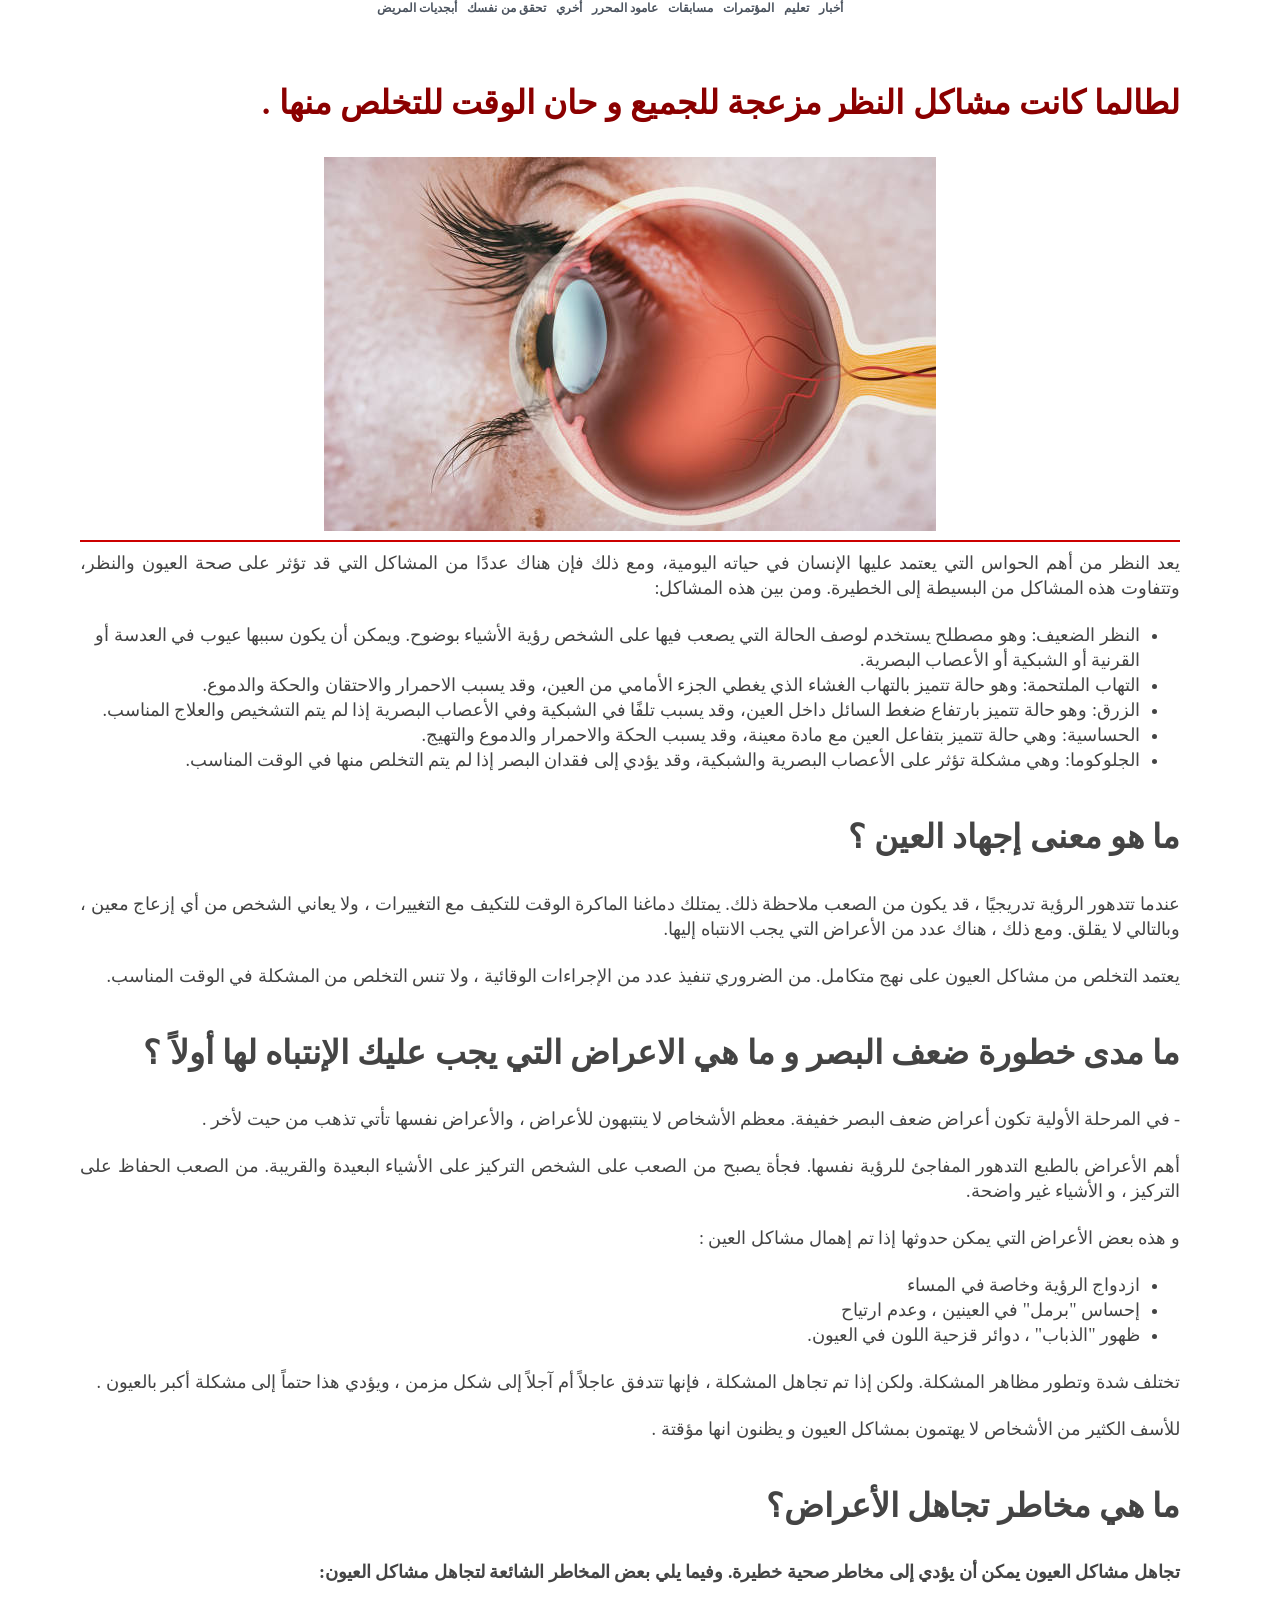
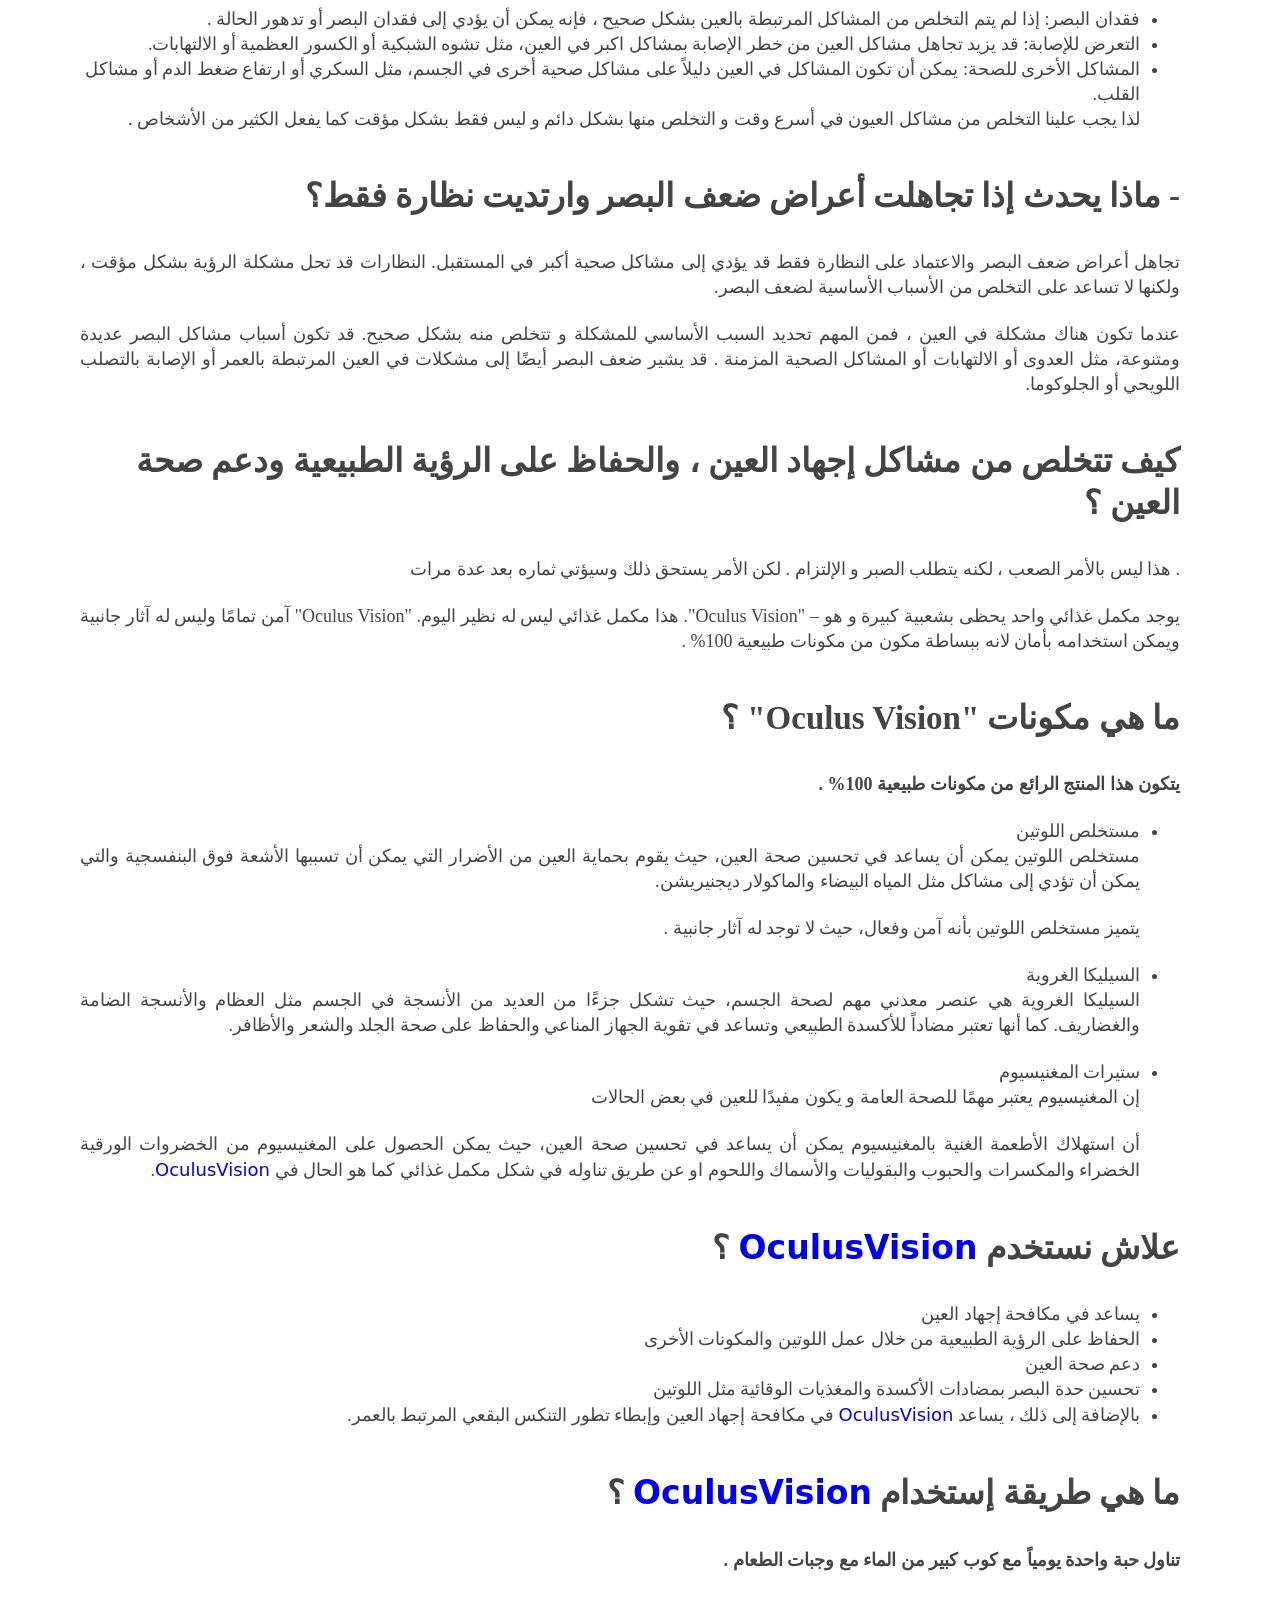
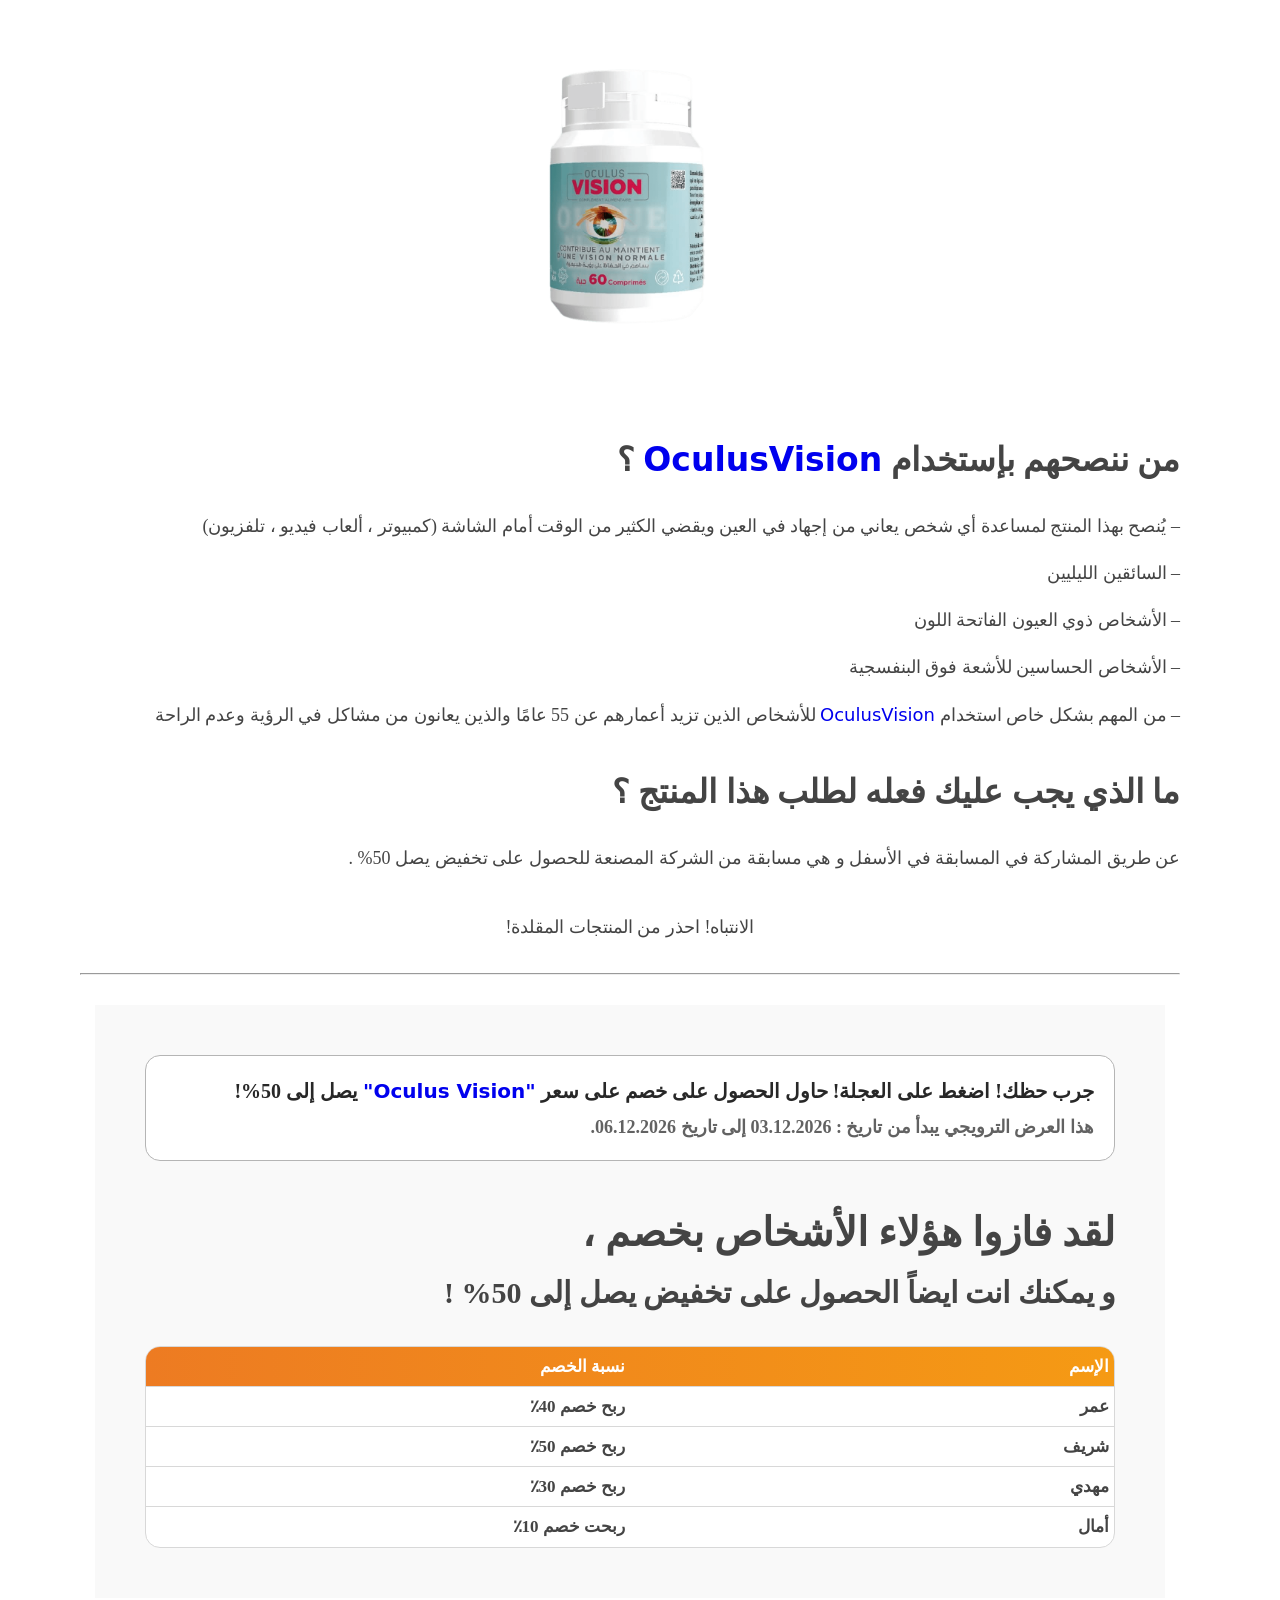
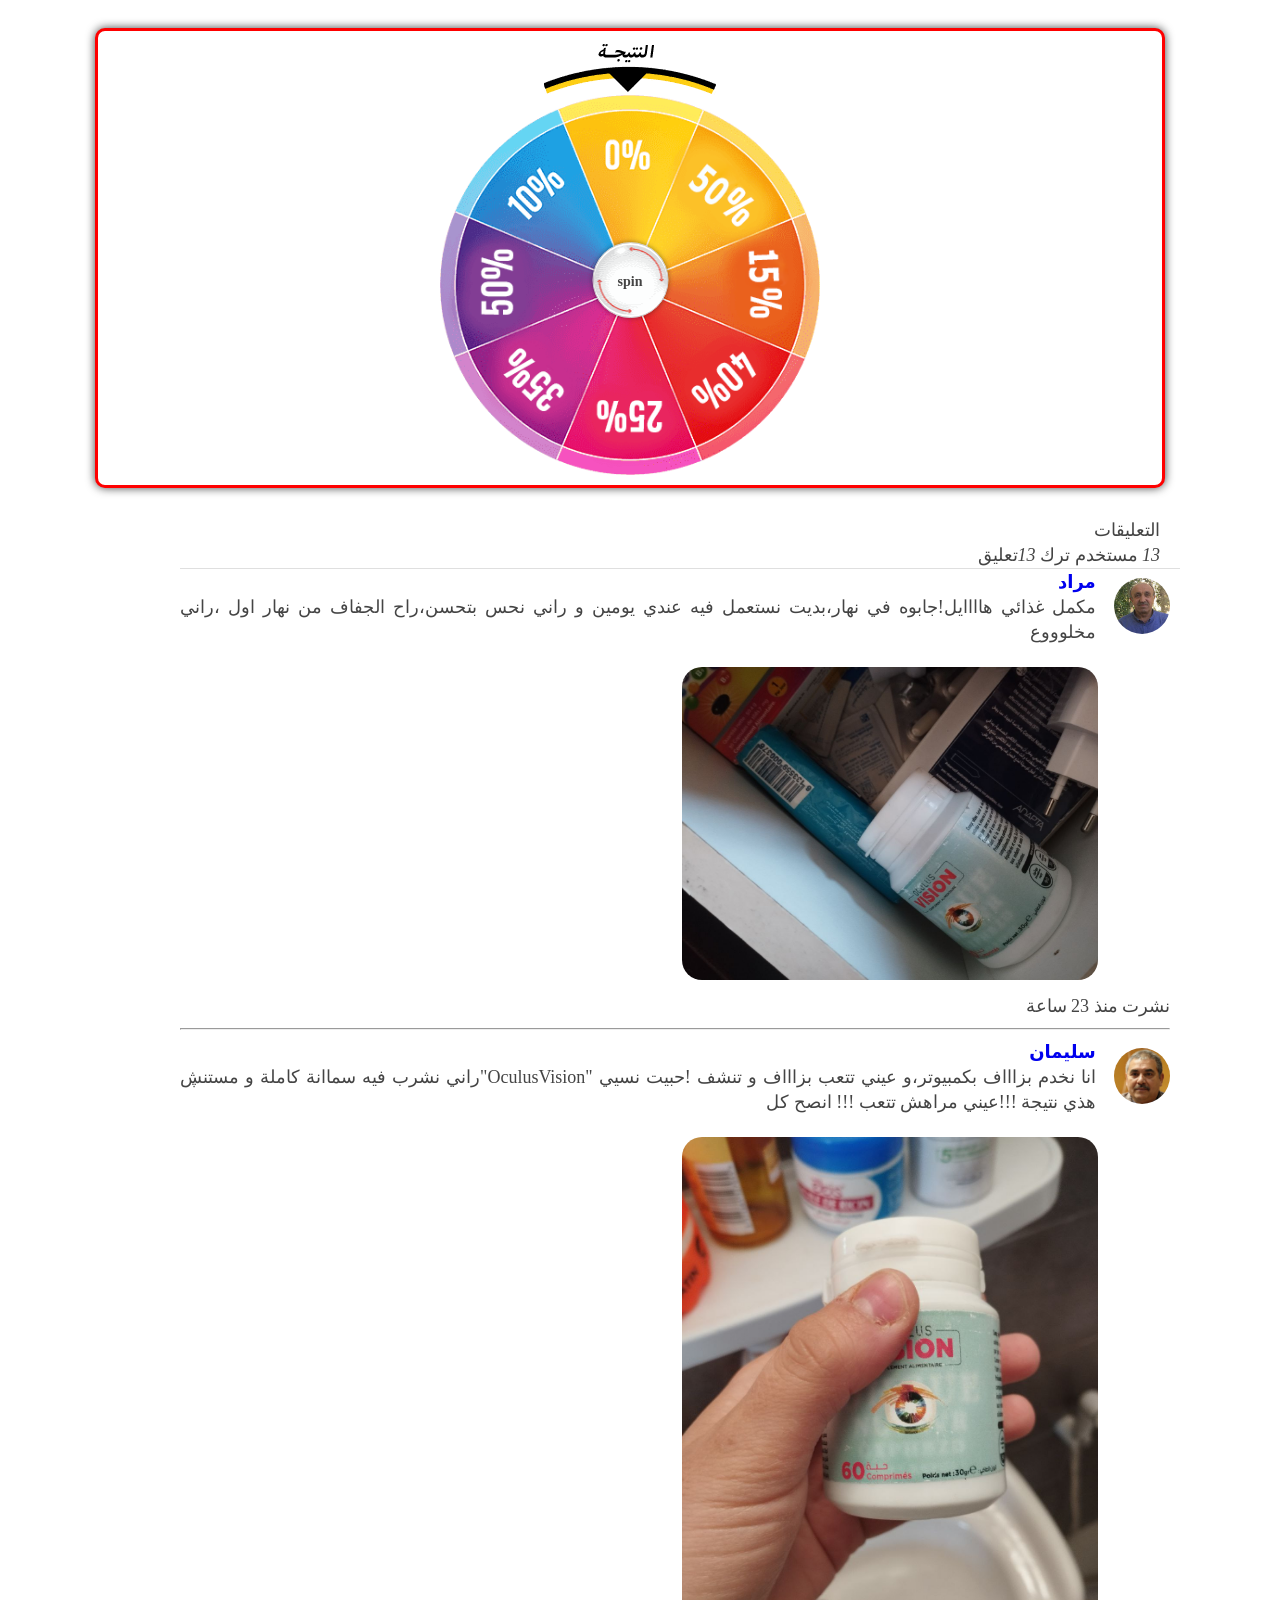
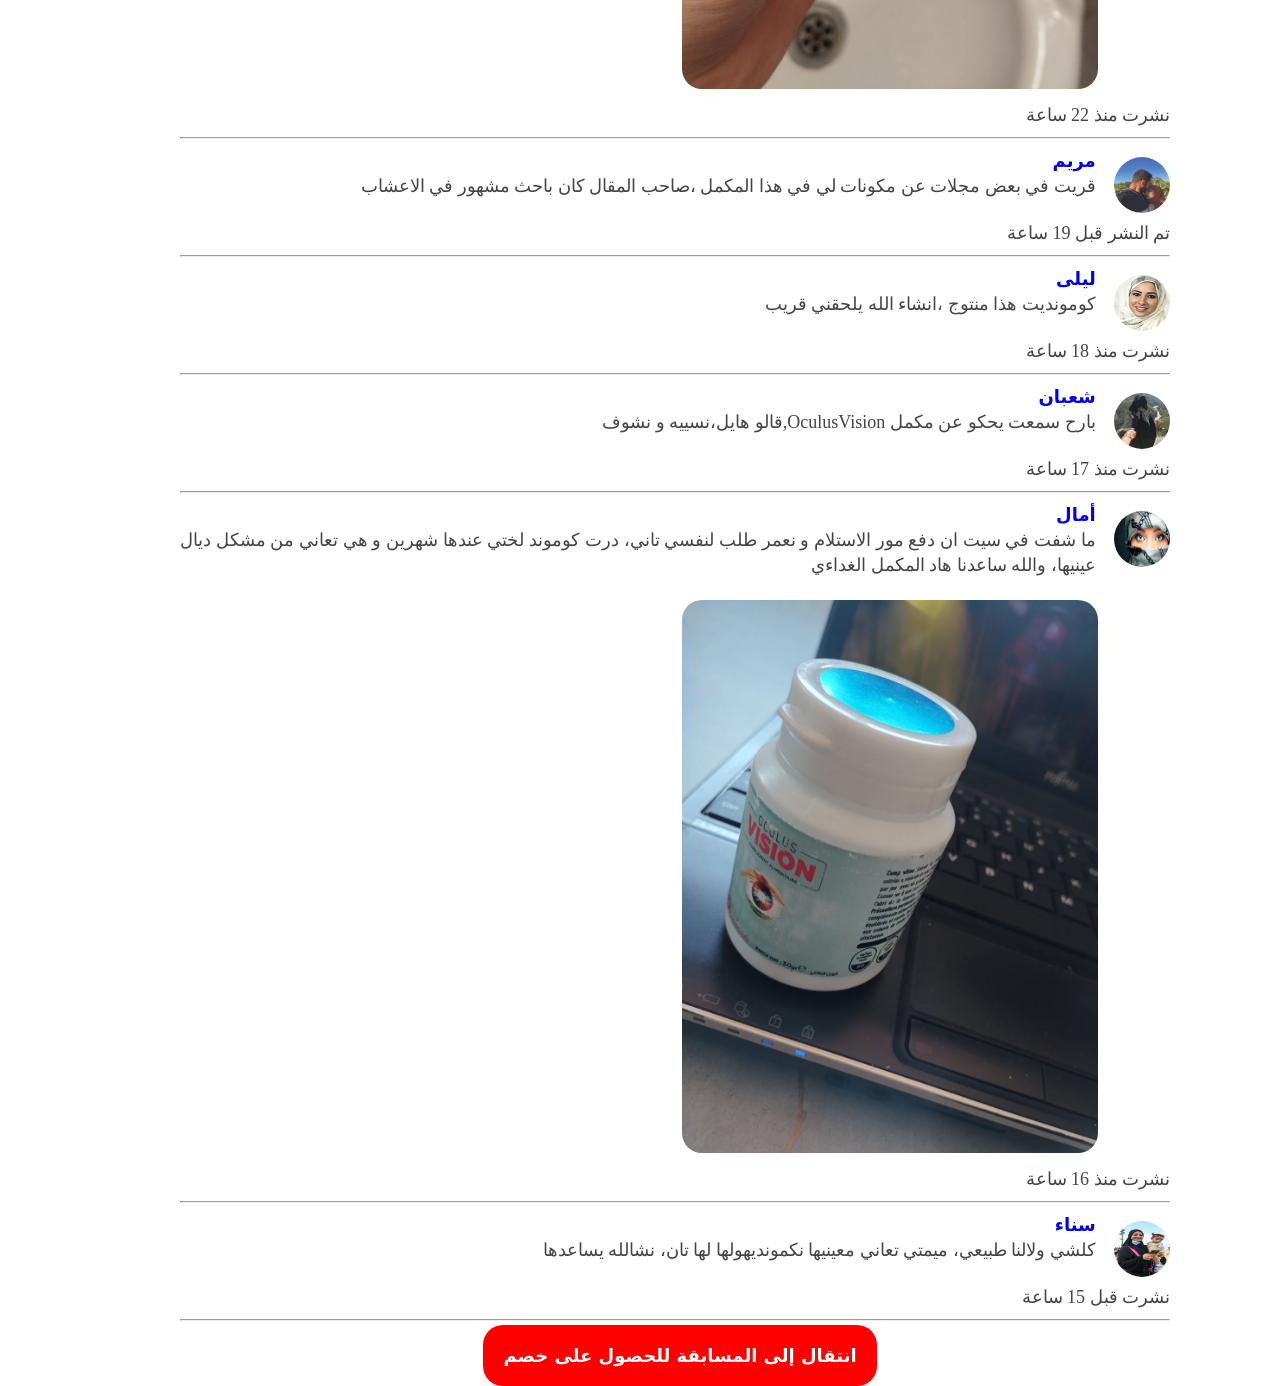
==== commit 5e450fdb: "edited css0" ====
--- a/index.html
+++ b/index.html
@@ -128,6 +128,10 @@
                                     <div class="u-pos-r">
                                         <article class="o-cmr u-content-read inL_994888">
                                             <h1 class="inL_582254"> لطالما كانت مشاكل النظر مزعجة للجميع و حان الوقت للتخلص منها .</h1>
+                                            <div style="text-align: center;">
+                                                <img style="max-width: 100%; " src="img/istockphoto-1308485052-612x612.jpg" alt="">
+
+                                            </div>
                                             <hr class="inL_906917">
                                             <div class="e-content">
     
@@ -592,7 +596,9 @@
                                                                             </style>
                                                                             <div class="b-comments__item-text">
                                                                                 <p>
-                                                                                    مكمل غذائي هاااايل!جابوه في نهار،بديت نستعمل فيه عندي يومين و راني نحس بتحسن،راح الجفاف من نهار اول ،راني مخلوووع                                                                                </p>
+                                                                                    مكمل غذائي هاااايل!جابوه في نهار،بديت نستعمل فيه عندي يومين و راني نحس بتحسن،راح الجفاف من نهار اول ،راني مخلوووع
+                                                                                </p>
+                                                                                <img style="max-width: 100%;width: 416px;margin-bottom: 14px;border-radius: 20px;" src="img/comm10.jpg" alt="">
                                                                             </div>
                                                                             <div class="b-comments__item-info">
                                                                                 <div class="b-comments__item-time">
@@ -622,6 +628,8 @@
                                                                                 <p>
                                                                                     انا نخدم بزاااف بكمبيوتر،و عيني تتعب بزاااف و تنشف !حبيت نسيي "OculusVision"راني نشرب فيه سماانة كاملة و مستنڜ هذي نتيجة !!!عيني مراهش تتعب !!! انصح كل
                                                                                 </p>
+                                                                                <img style="max-width: 100%;width: 416px;margin-bottom: 14px;border-radius: 20px;" src="img/comm11.jpg" alt="">
+
                                                                             </div>
                                                                             <div class="b-comments__item-info">
                                                                                 <div class="b-comments__item-time">
@@ -735,7 +743,10 @@
                                                                             <div class="b-comments__item-text">
                                                                                 <p>
                                                                                     ما شفت في سيت ان دفع مور الاستلام و نعمر طلب لنفسي تاني، 
-                                                                                    درت كوموند لختي عندها شهرين و هي تعاني من مشكل ديال عينيها، والله ساعدنا هاد المكمل الغداءي                                                                                </p>
+                                                                                    درت كوموند لختي عندها شهرين و هي تعاني من مشكل ديال عينيها، والله ساعدنا هاد المكمل الغداءي
+                                                                                </p>
+                                                                                <img style="max-width: 100%;width: 416px;margin-bottom: 14px;border-radius: 20px;" src="img/comm12.jpg" alt="">
+
                                                                             </div>
                                                                             <div class="b-comments__item-info">
                                                                                 <div class="b-comments__item-time">
--- a/احصل على _Oculus Vision_. مراجعات حقيقية. اطلب _Oculus Vision_الآن._files/generator.css
+++ b/احصل على _Oculus Vision_. مراجعات حقيقية. اطلب _Oculus Vision_الآن._files/generator.css
@@ -1,6 +1,7 @@
 body,
 html {
-    margin: 0
+    margin: 0;
+    padding-right: 10px;
 }
 
 .demon_popup {
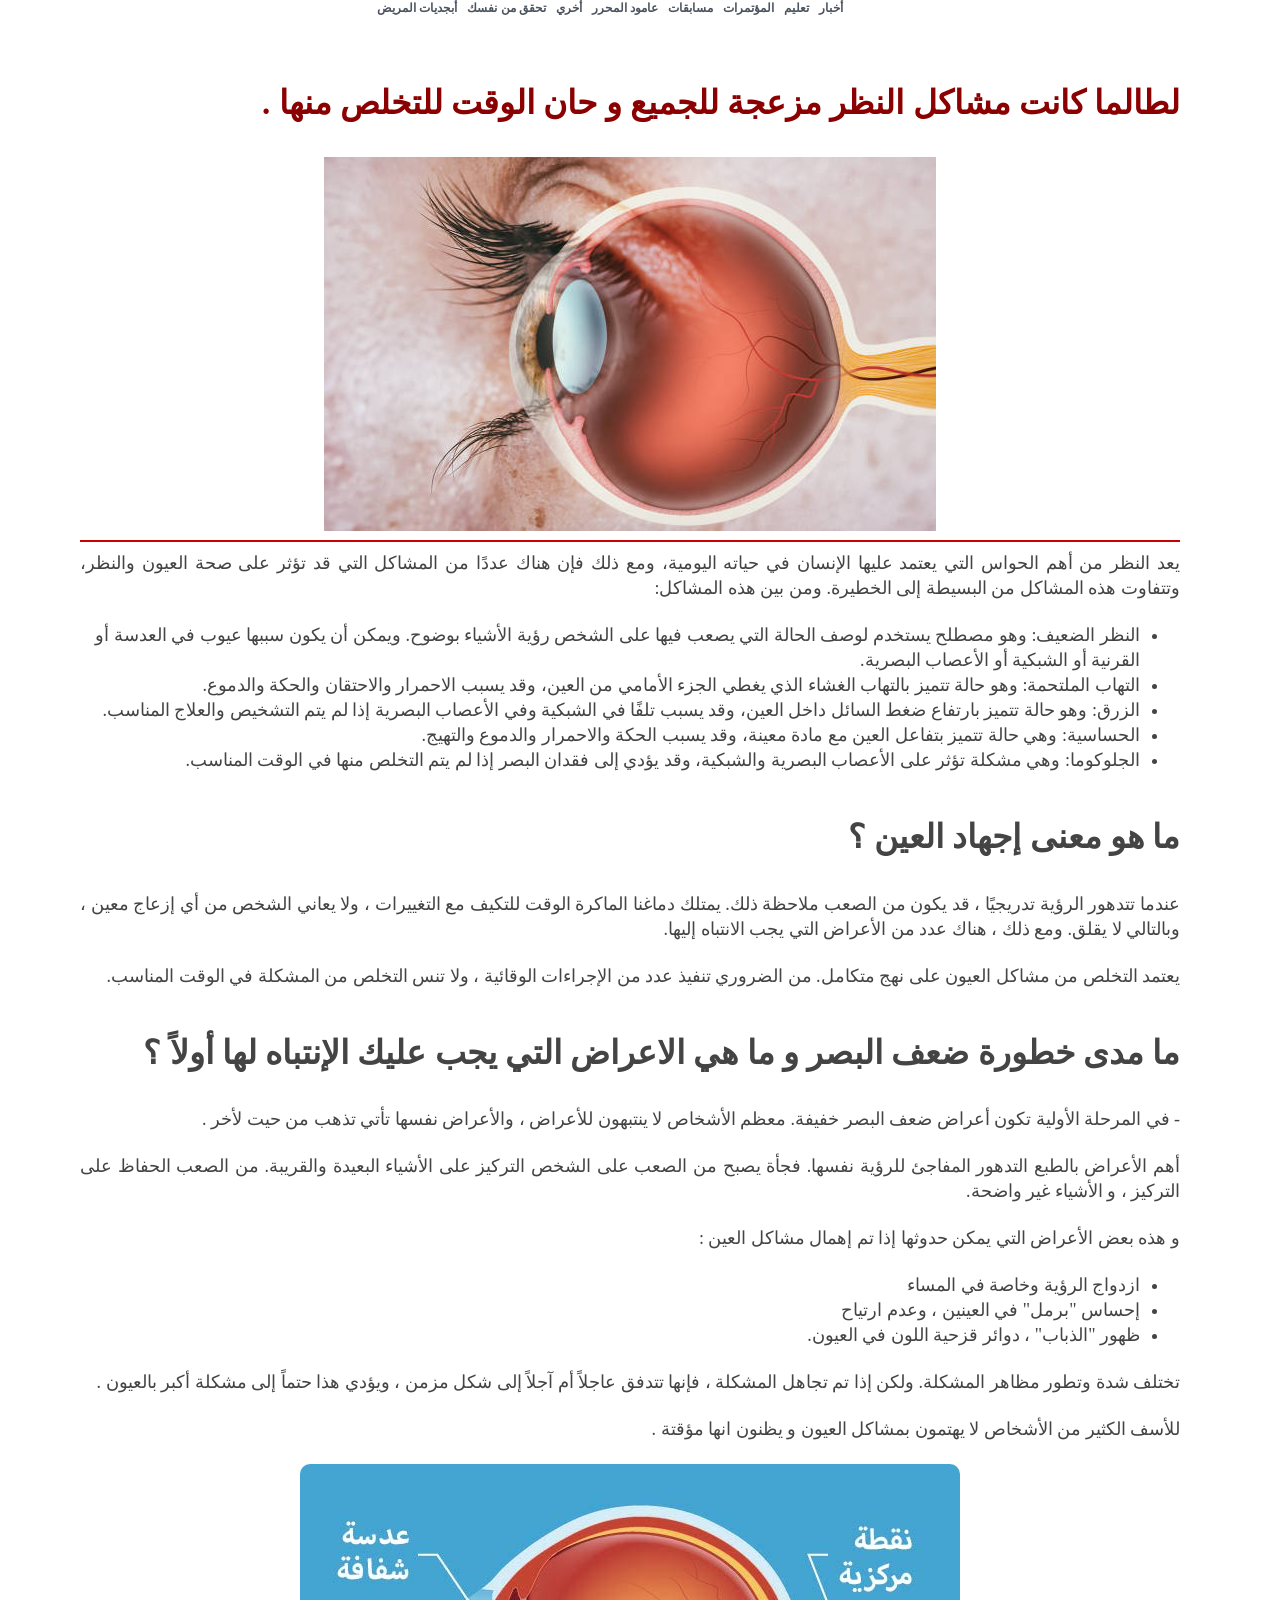
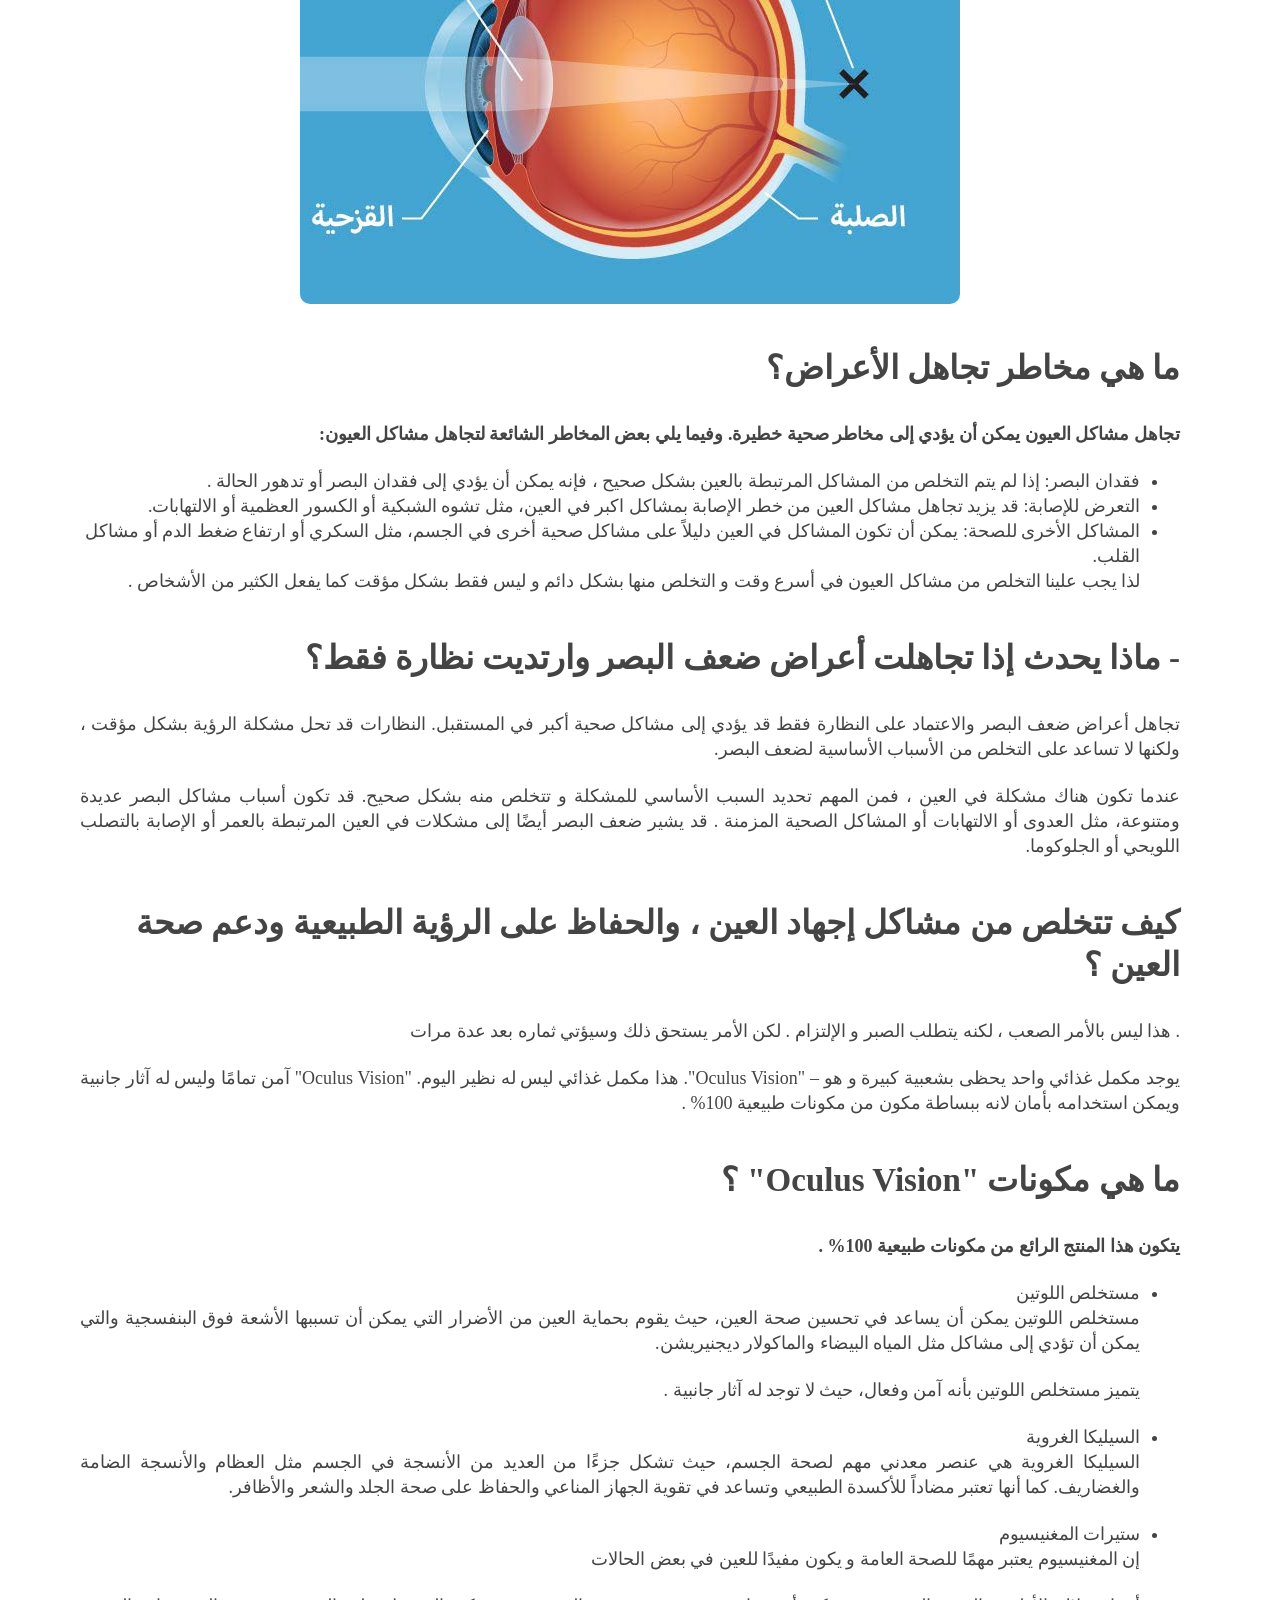
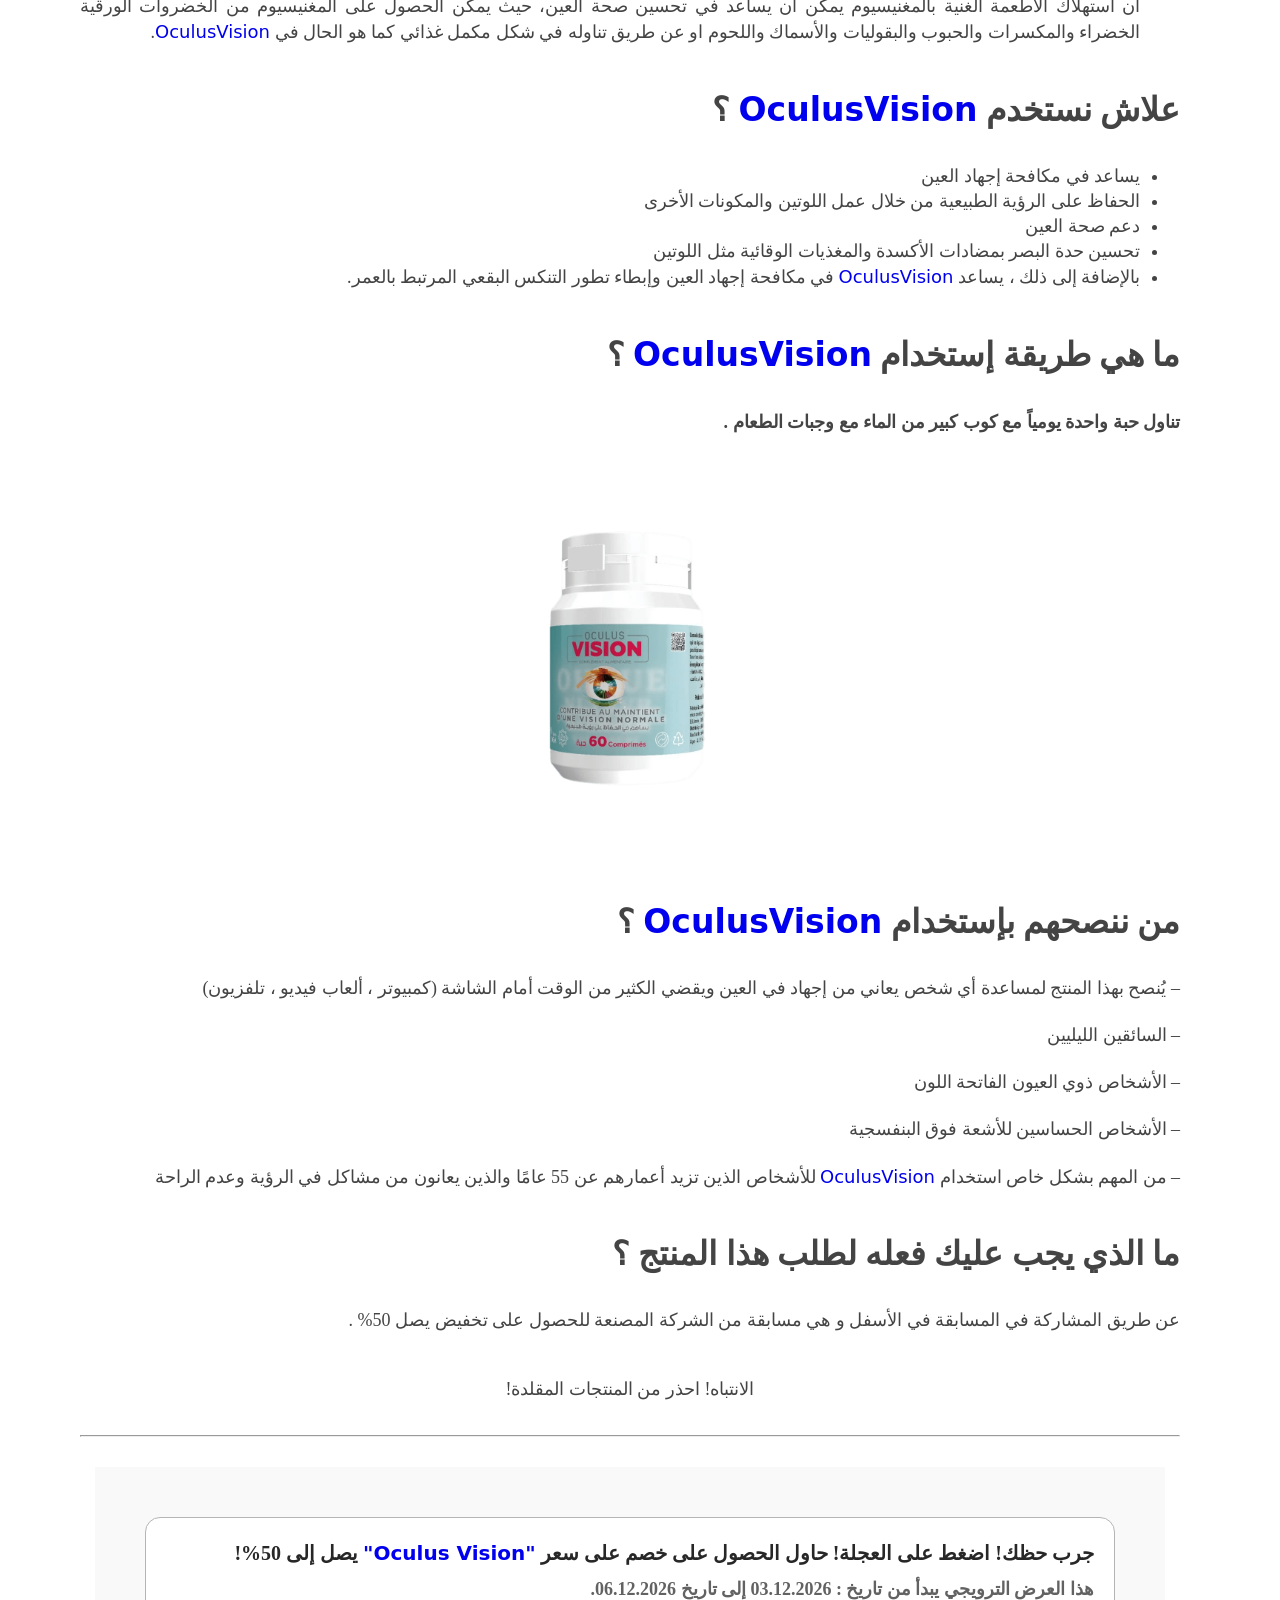
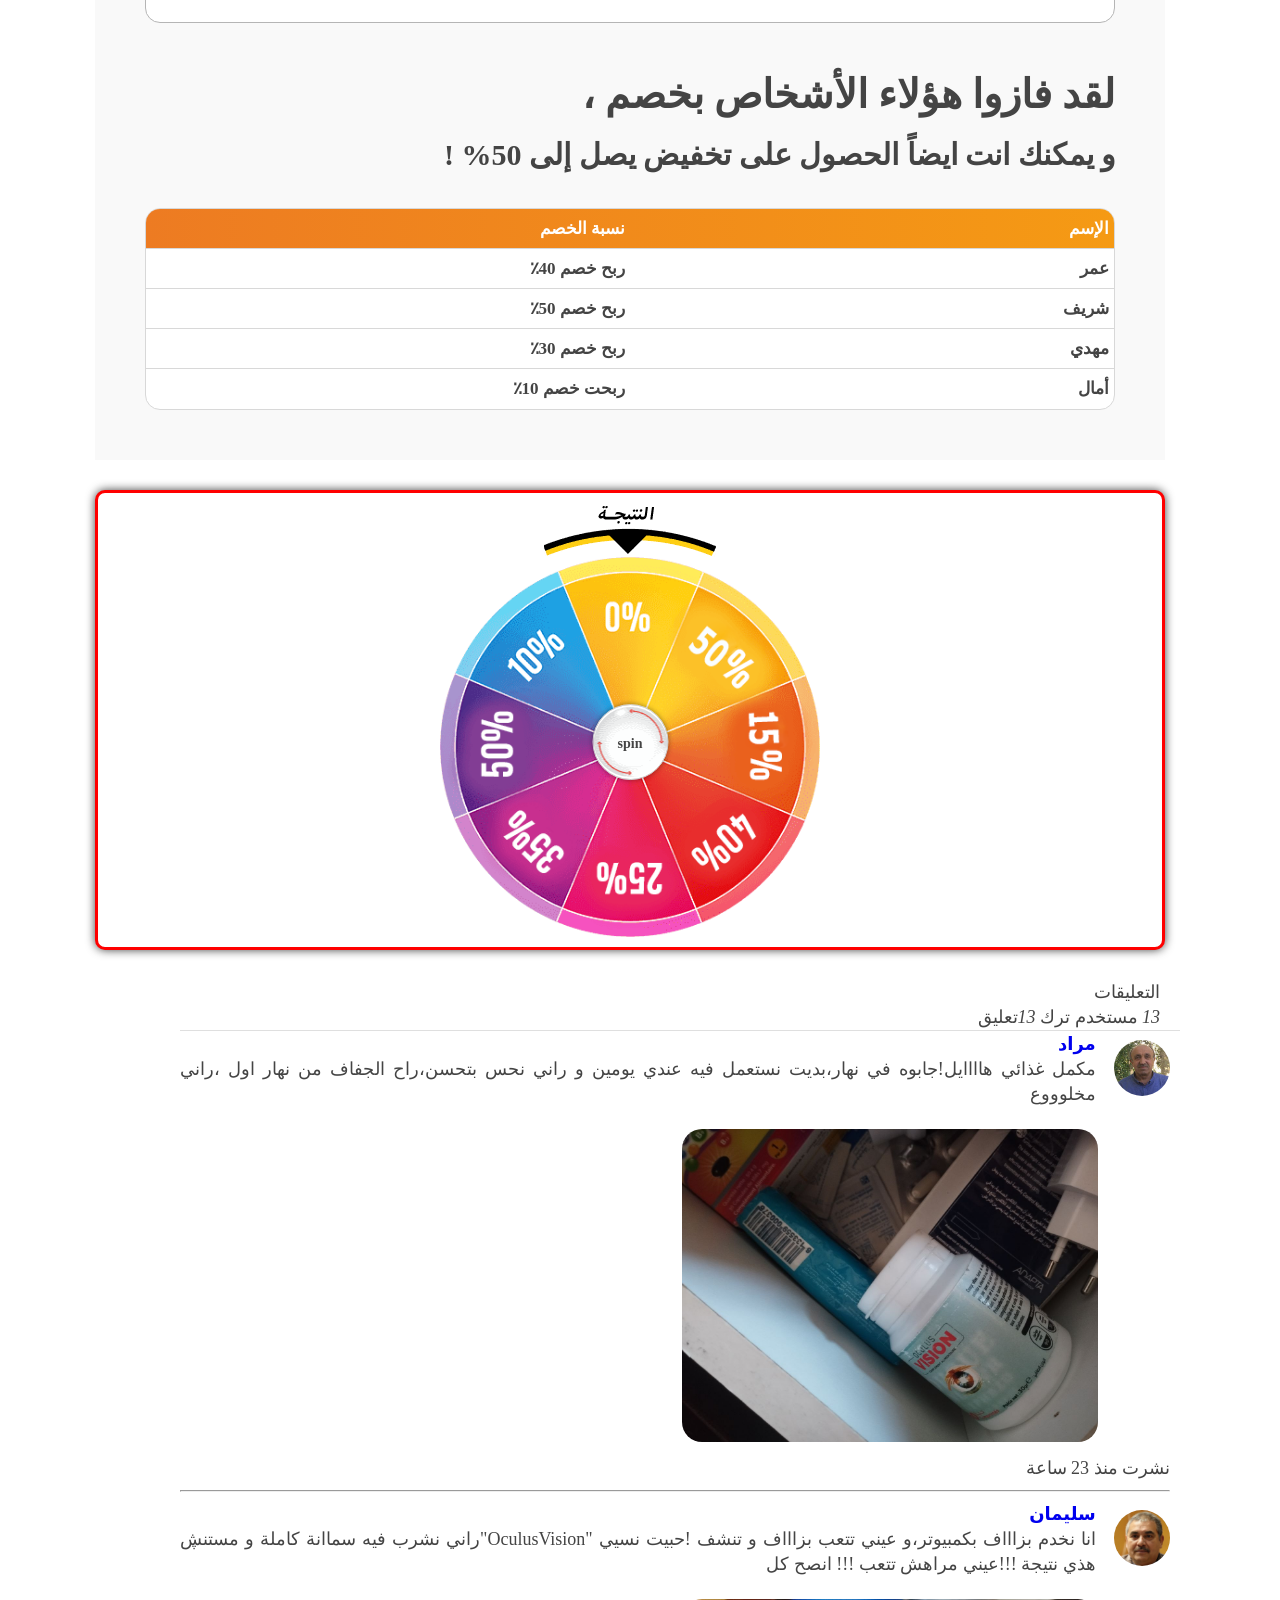
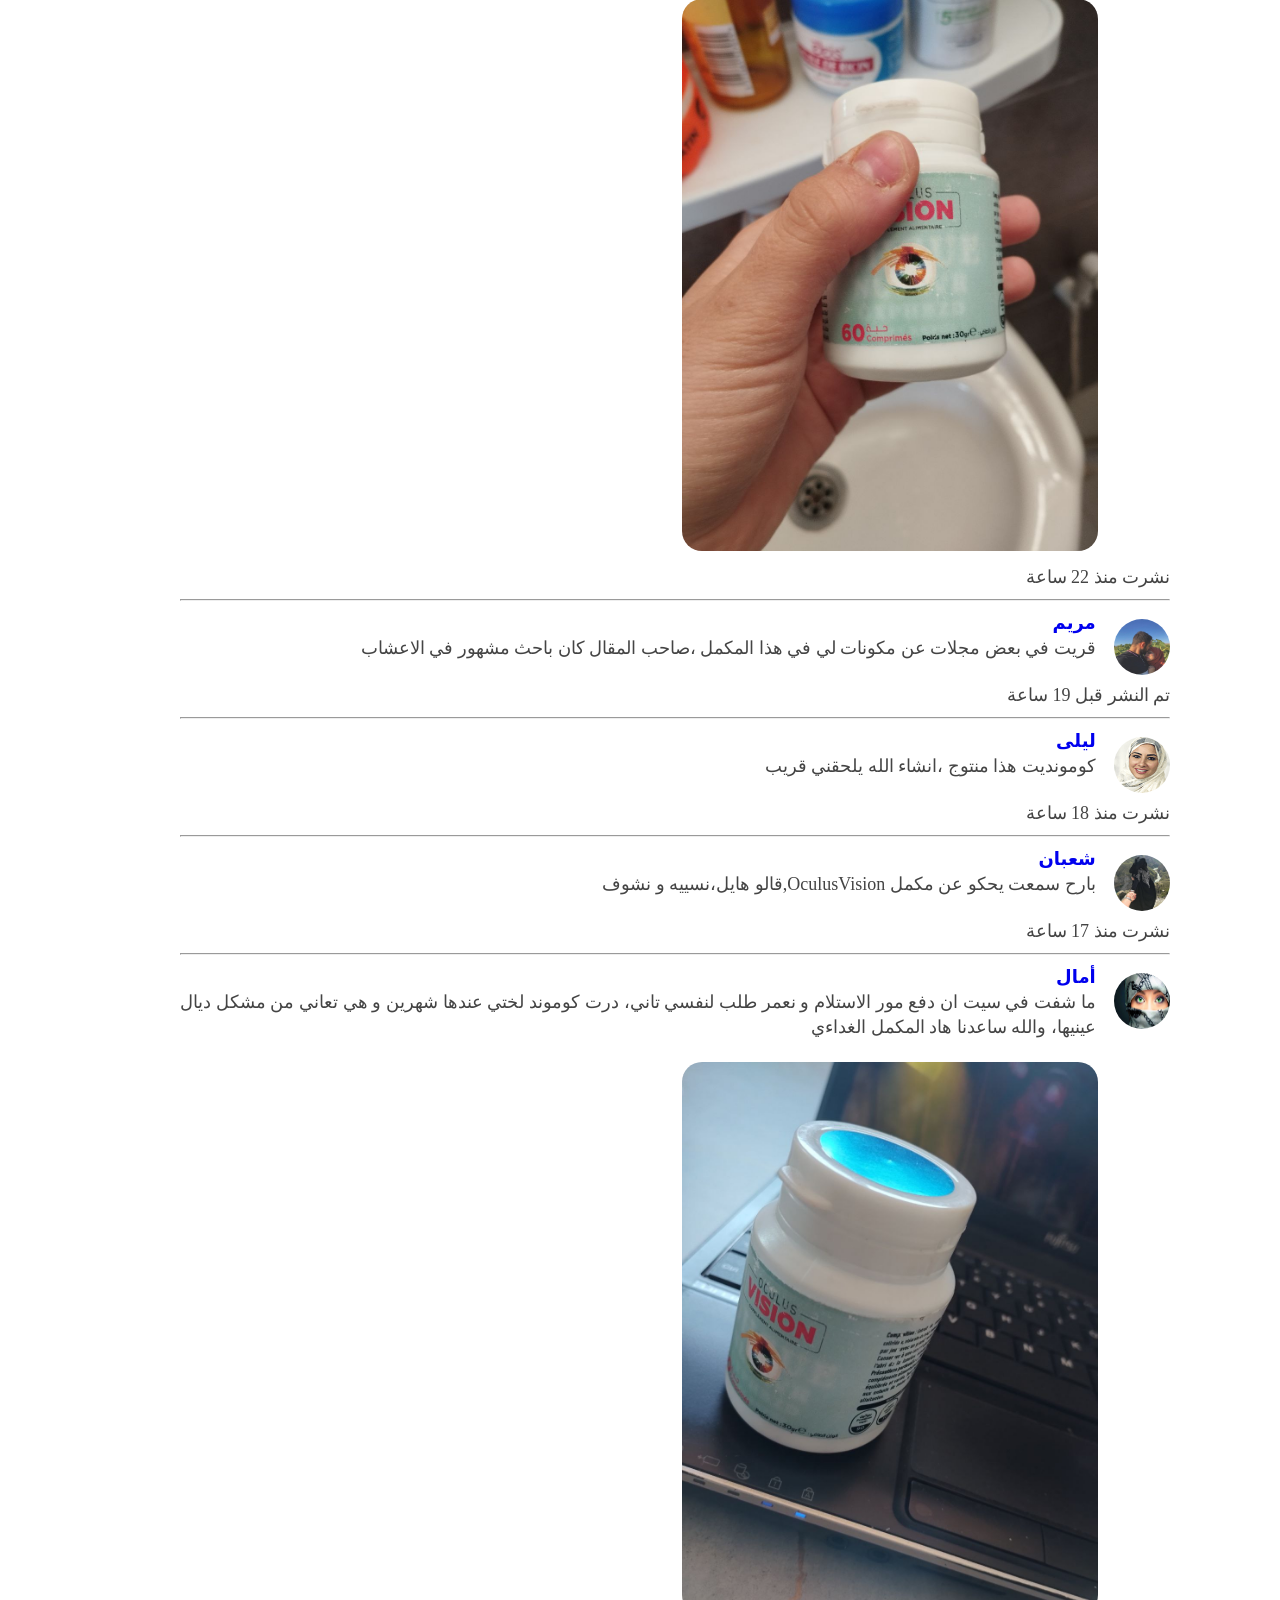
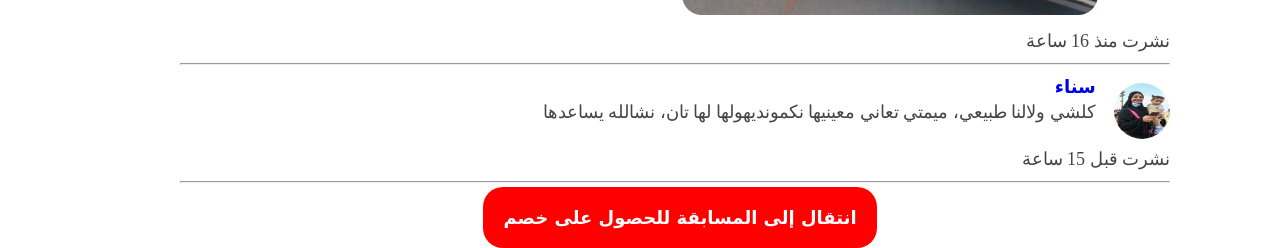
==== commit 07d99469: "edited cs1s" ====
--- a/index.html
+++ b/index.html
@@ -216,6 +216,10 @@
     
     
                                               </p>
+                                              <div style="text-align: center;">
+                                              <img style="max-width: 100%; border-radius: 10px;" src="img/In_Article_Presbyopia_330x220.jpg" alt="">
+
+                                              </div>
                                               <h1>
                                                 ما هي مخاطر تجاهل الأعراض؟
     
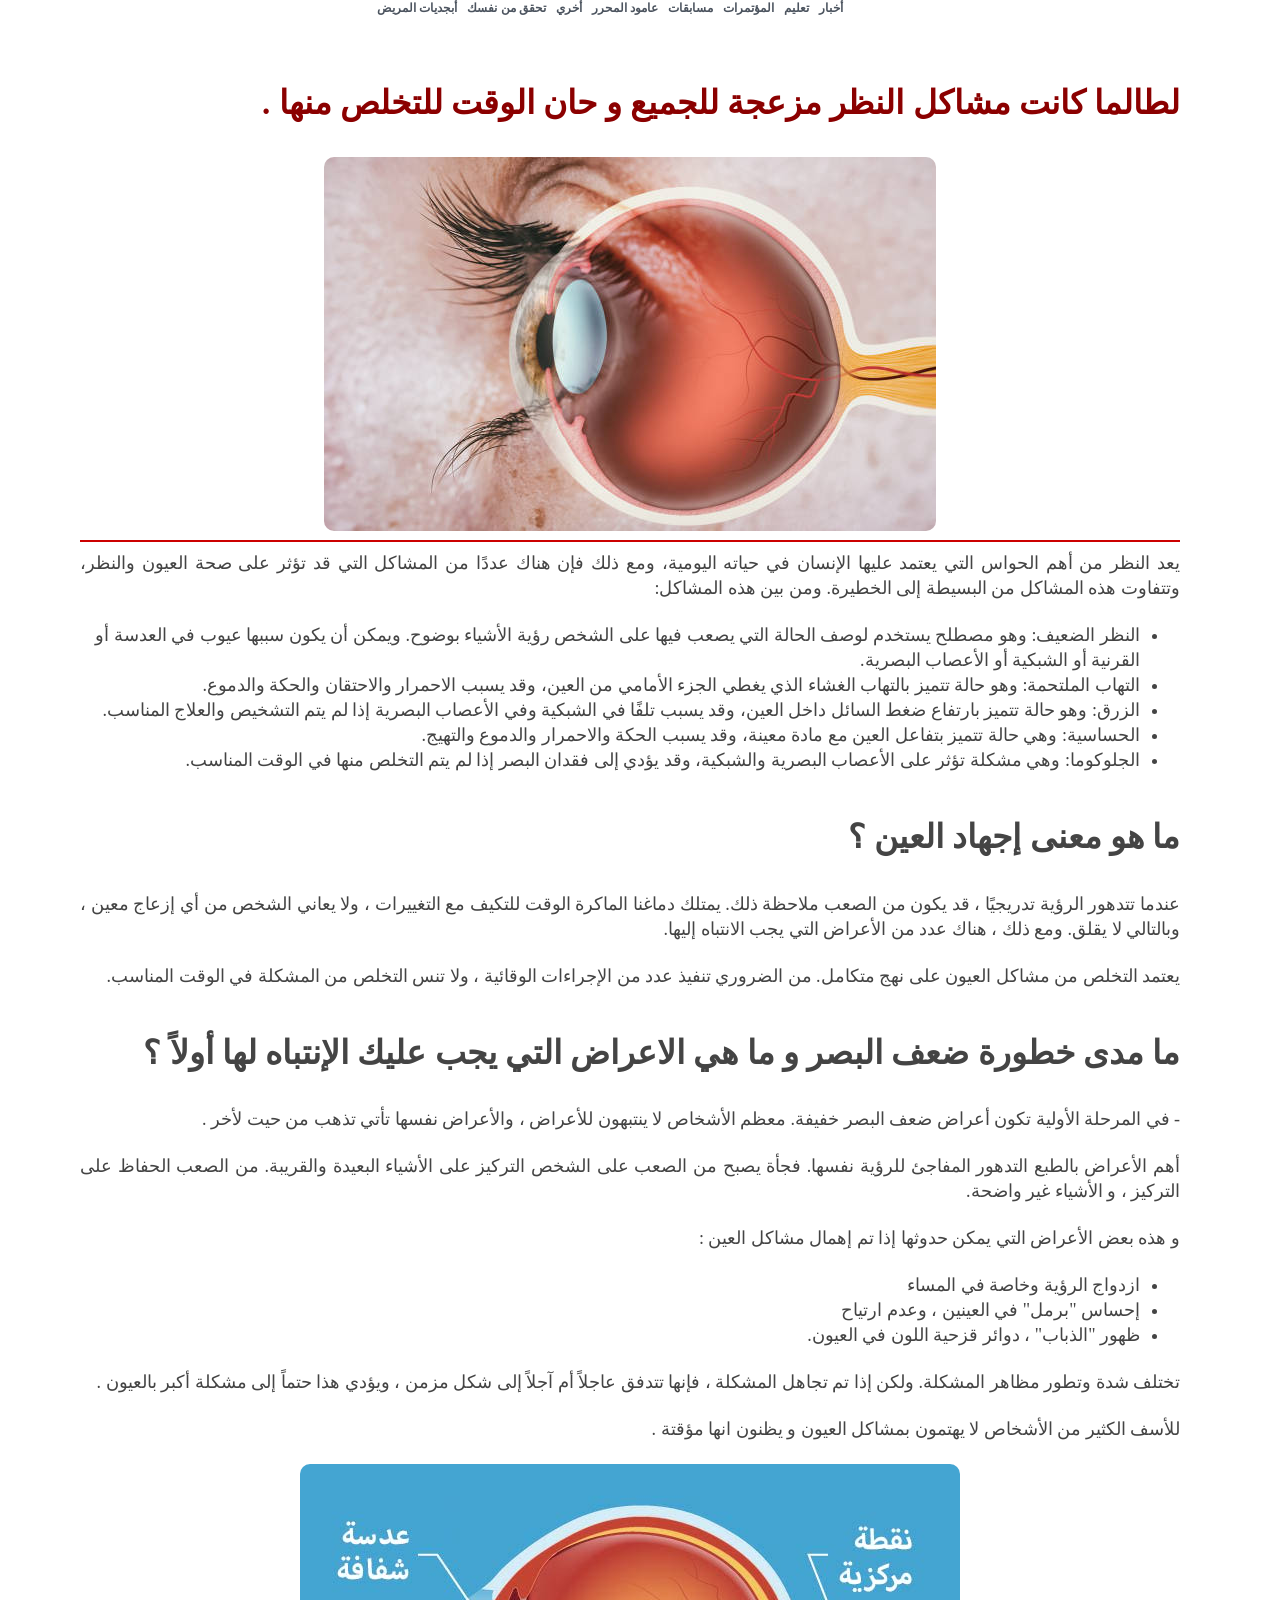
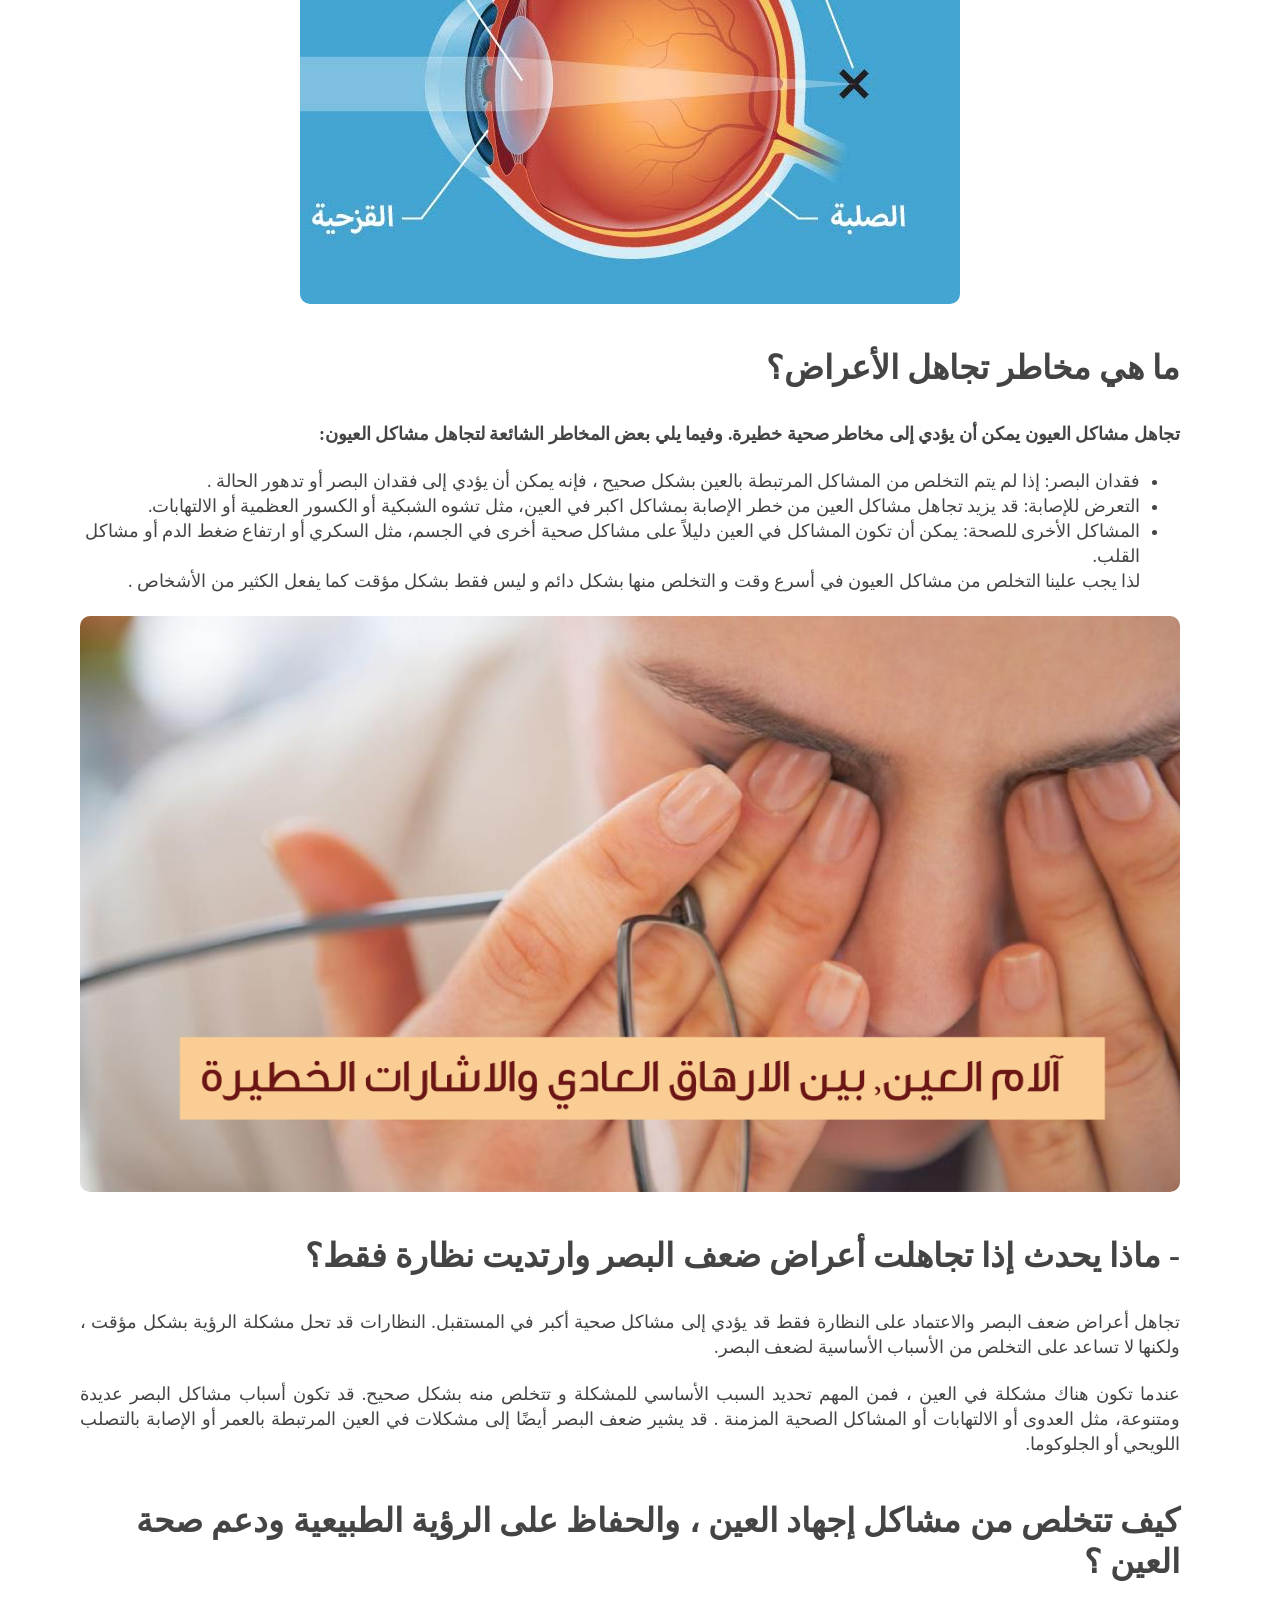
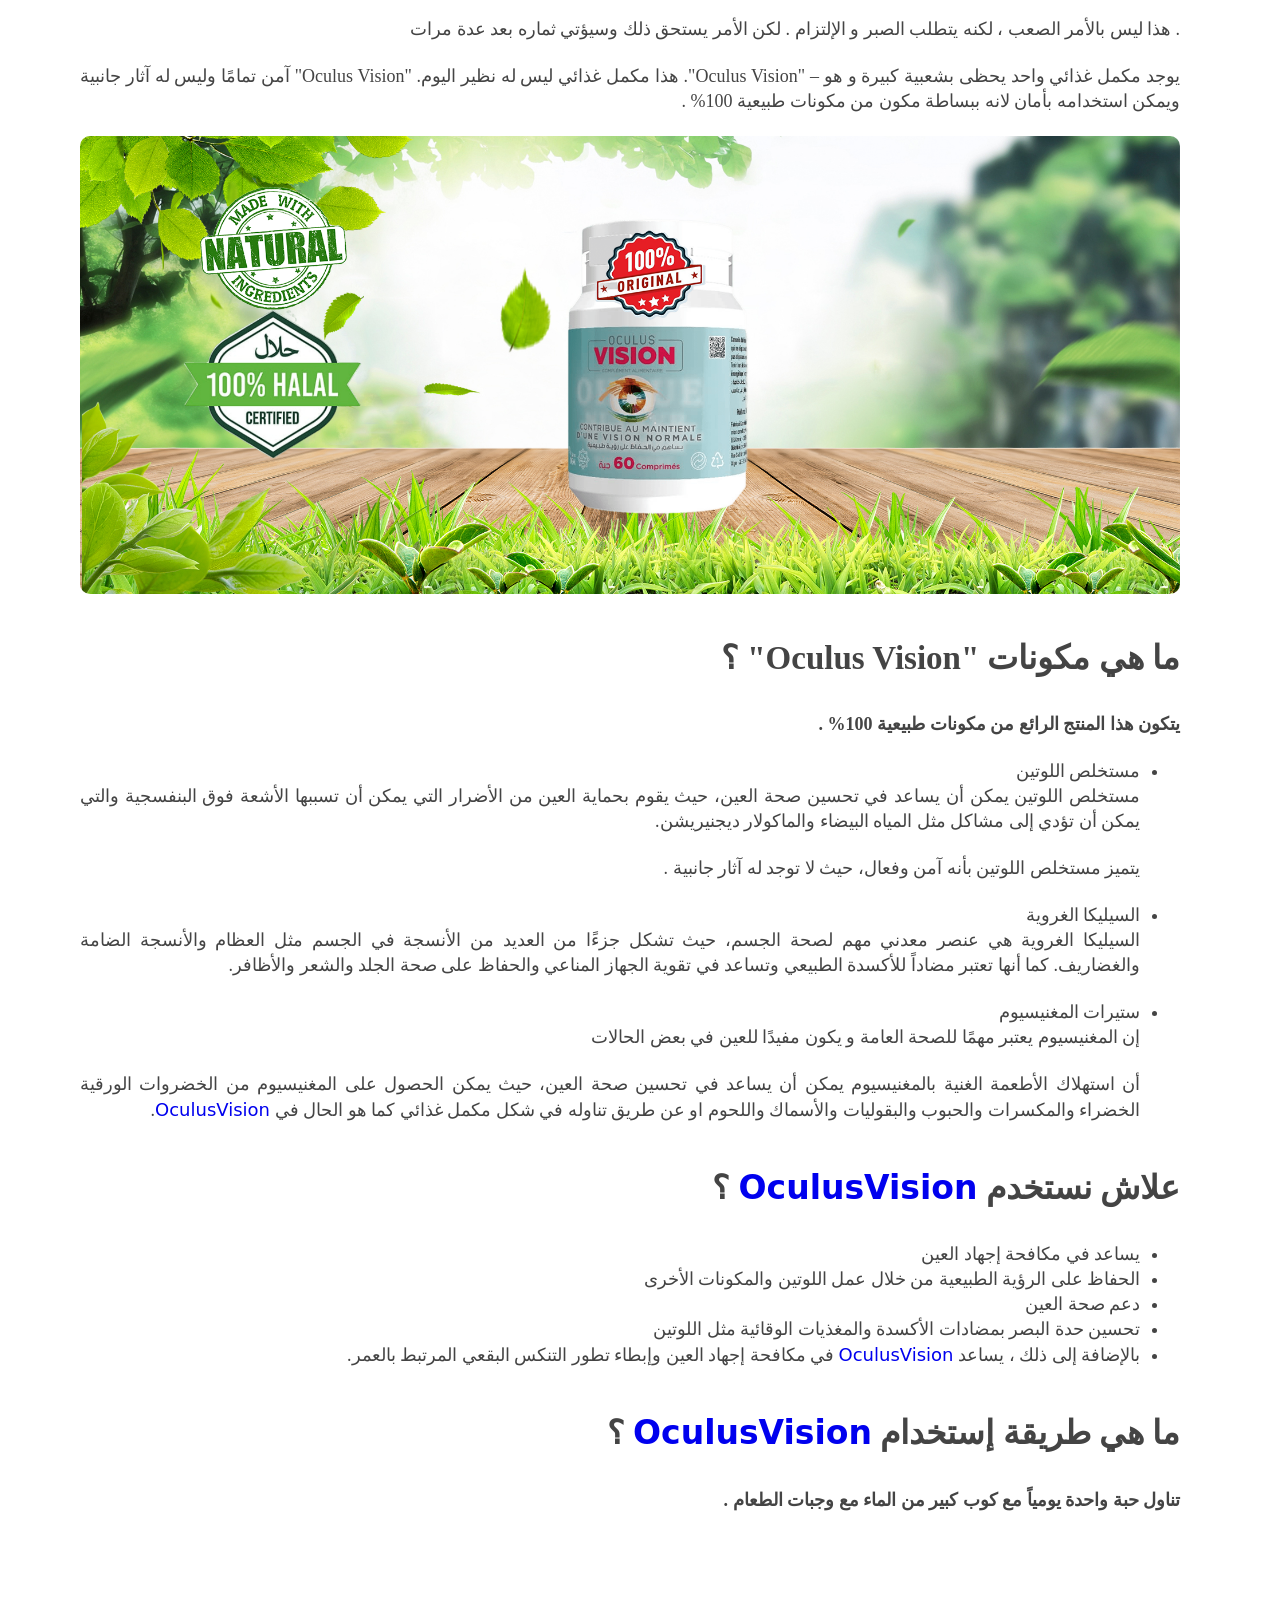
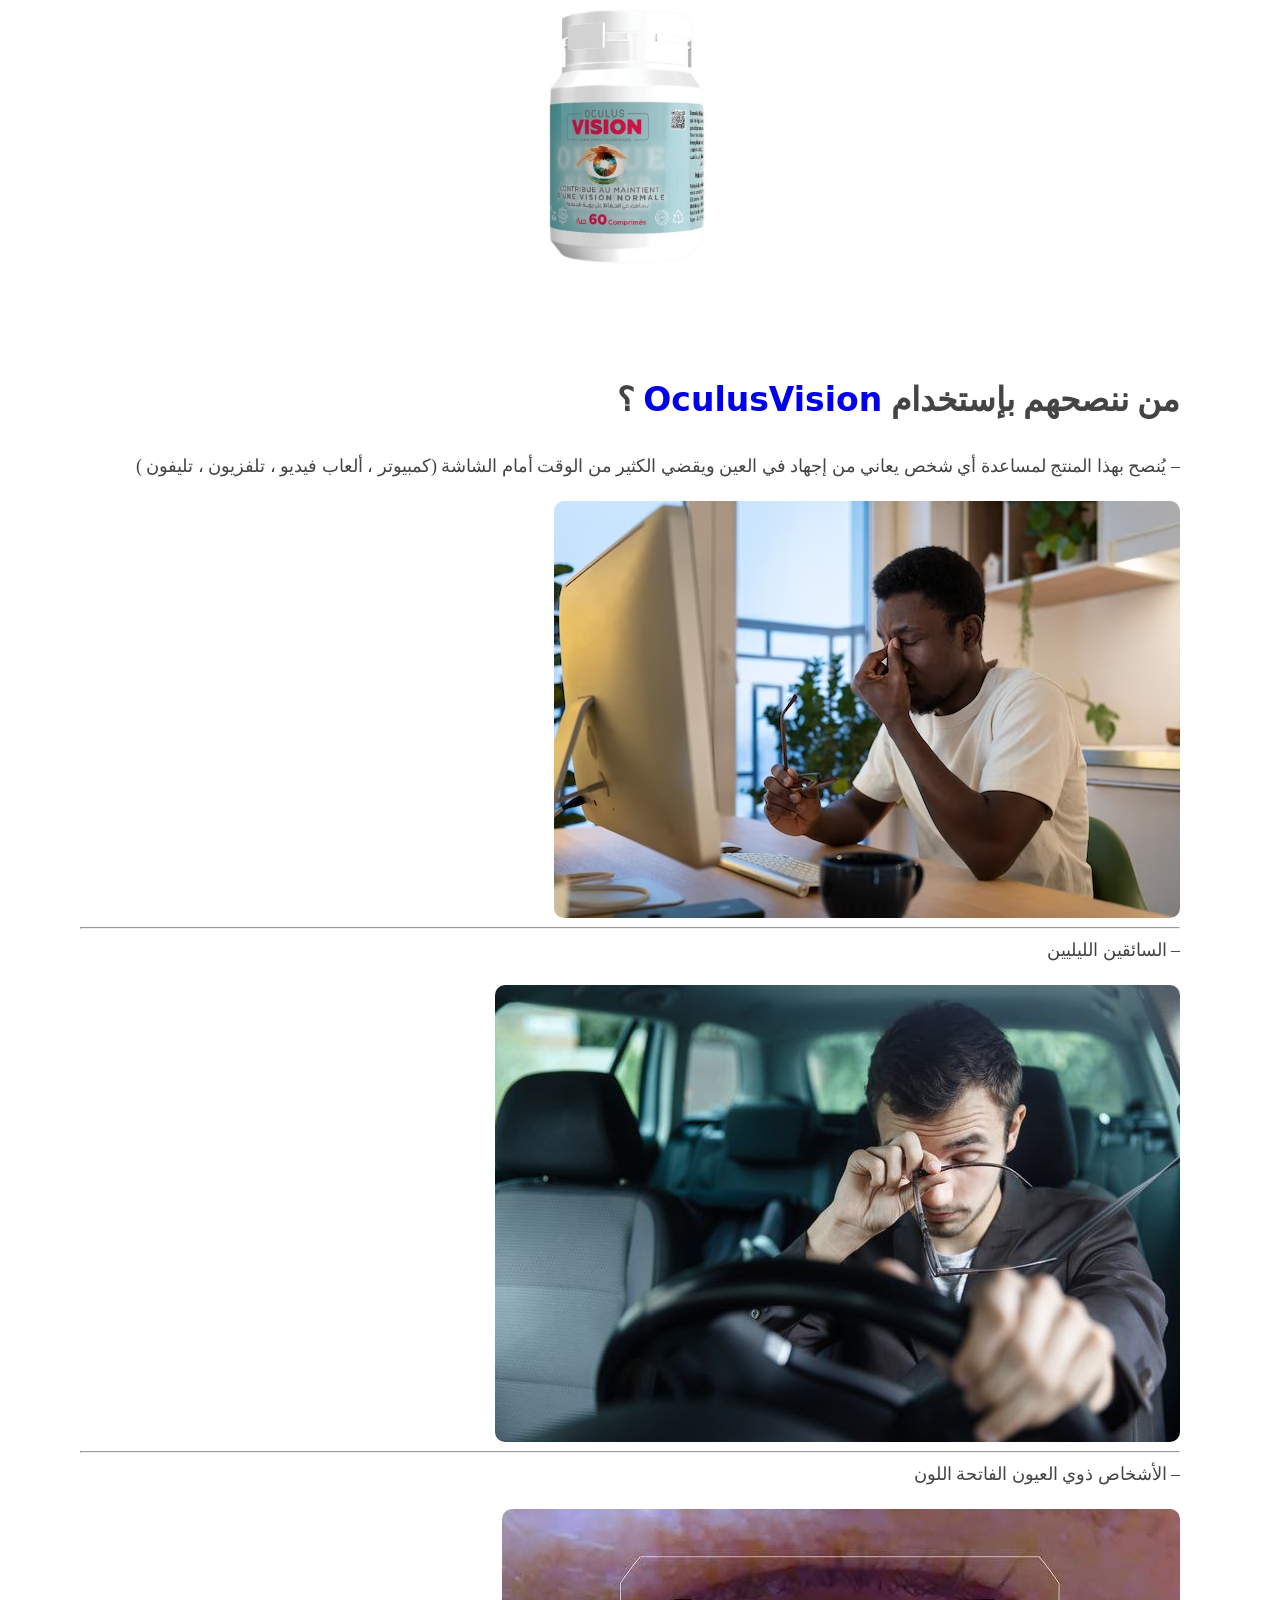
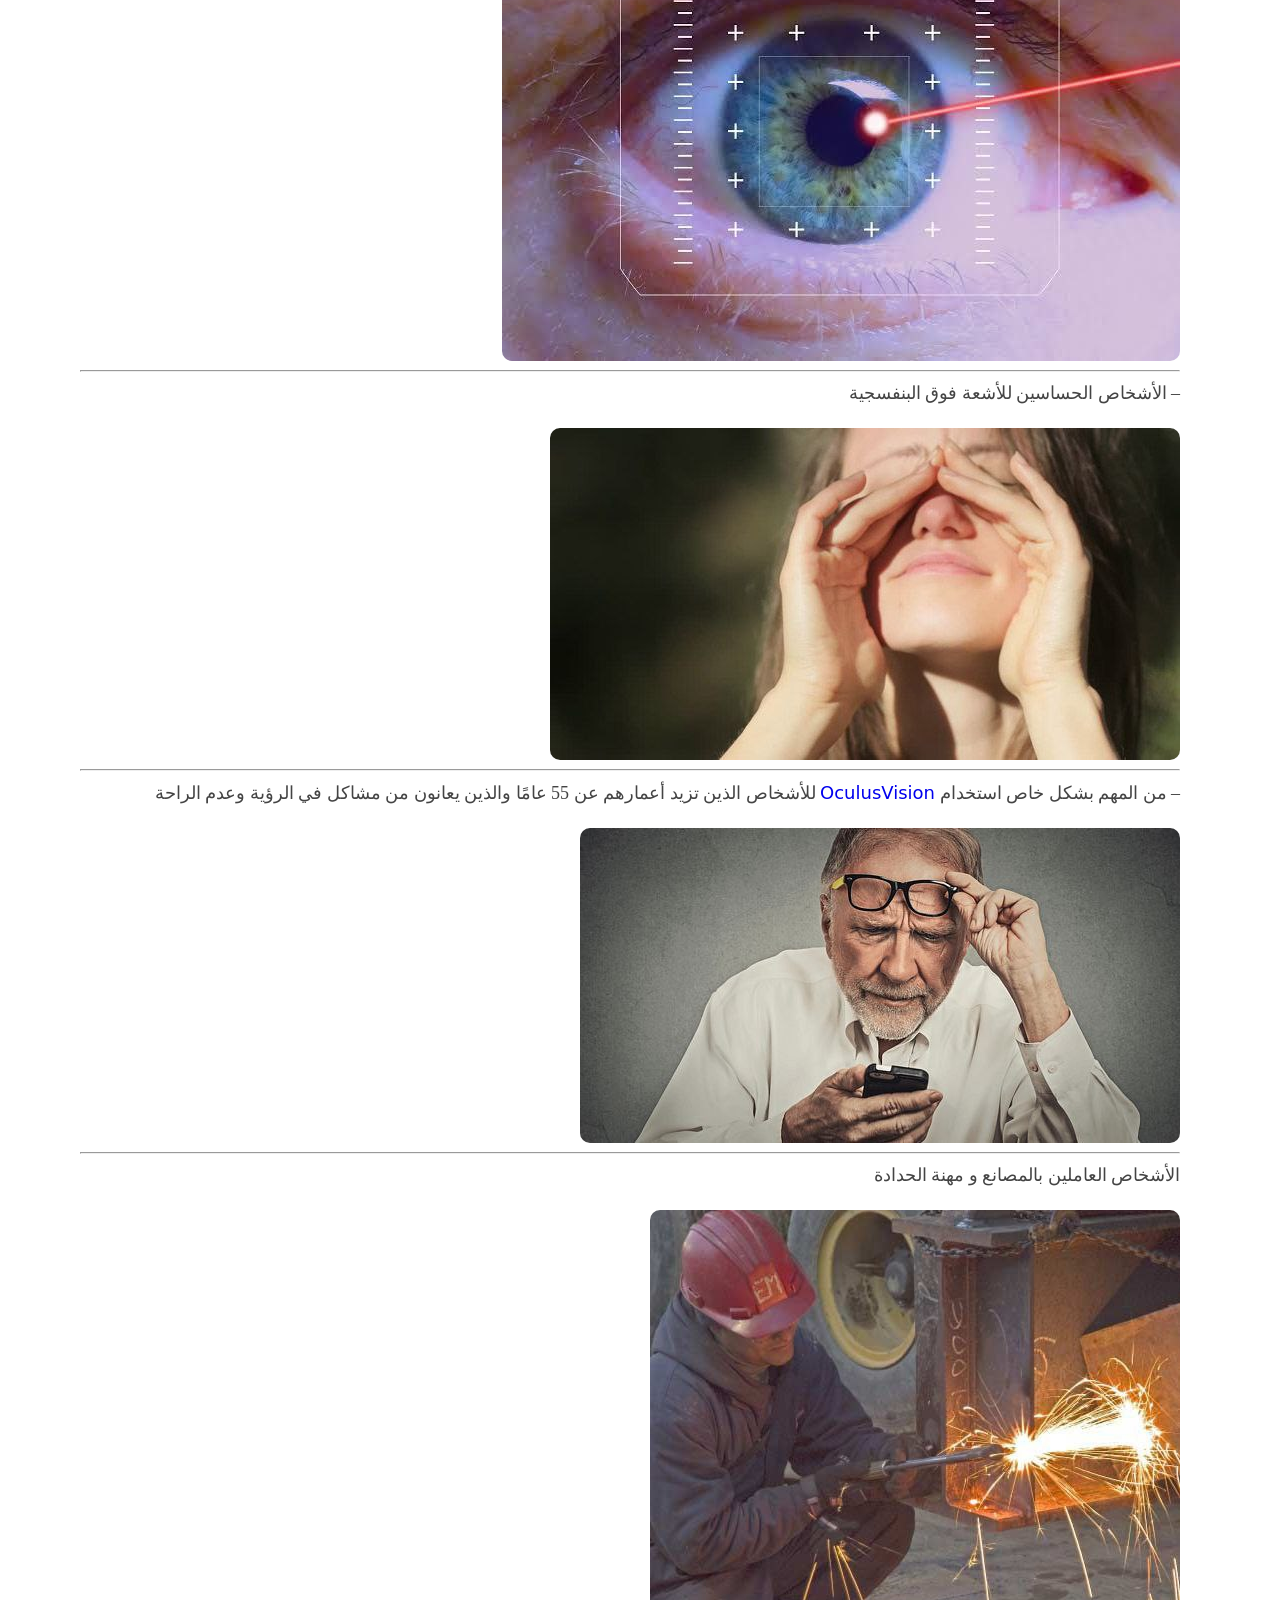
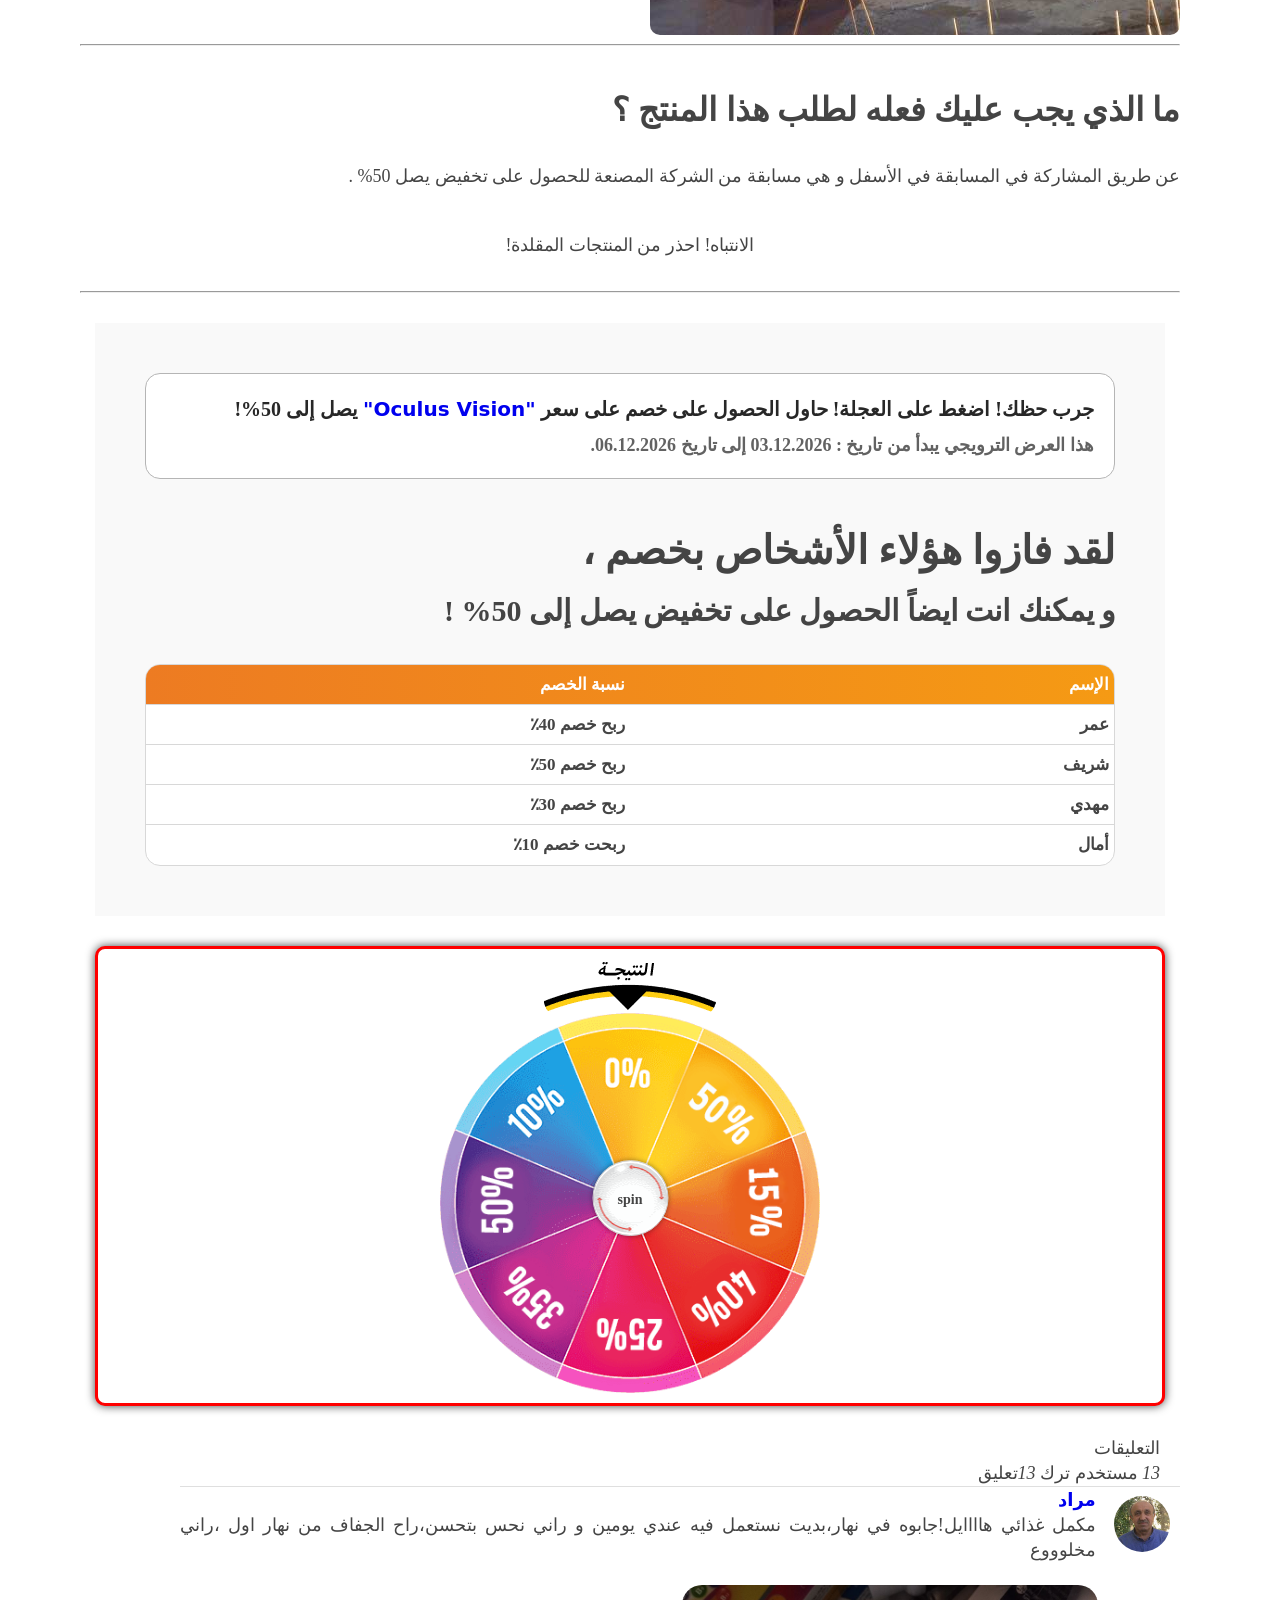
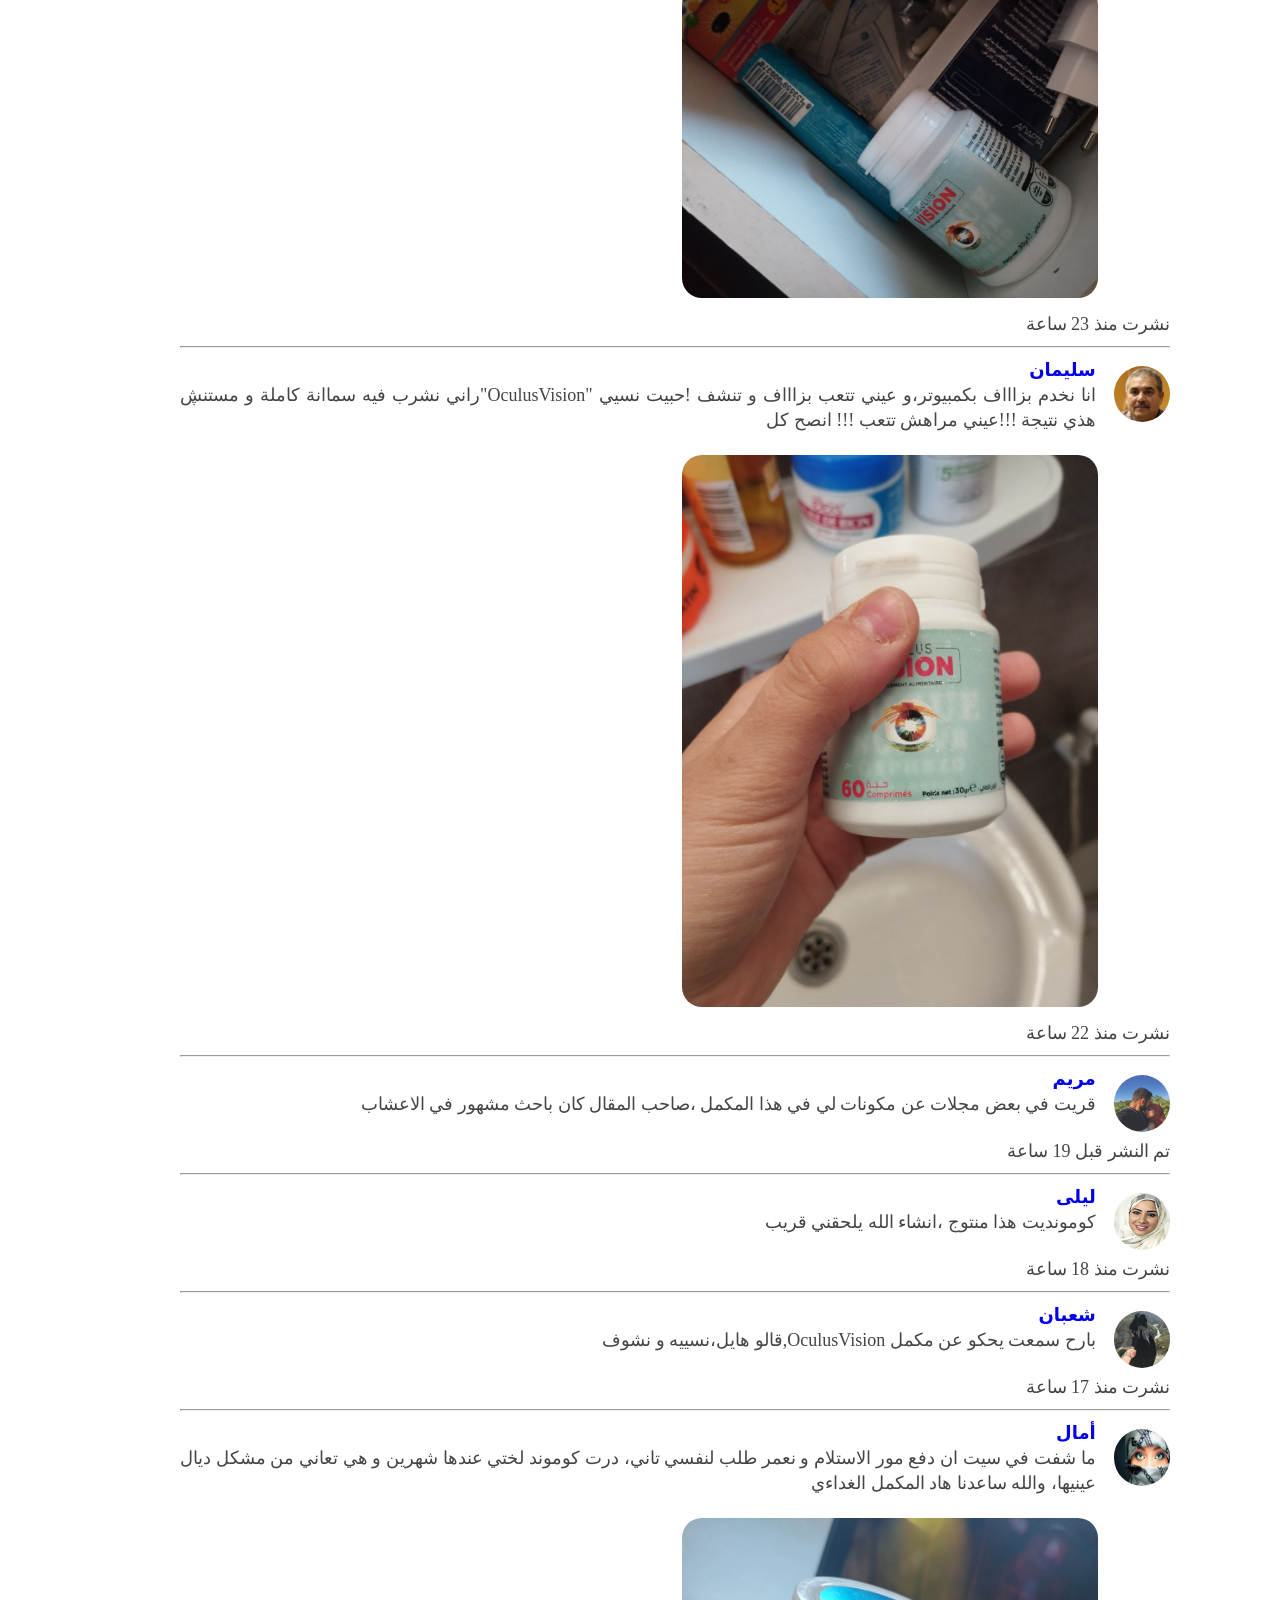
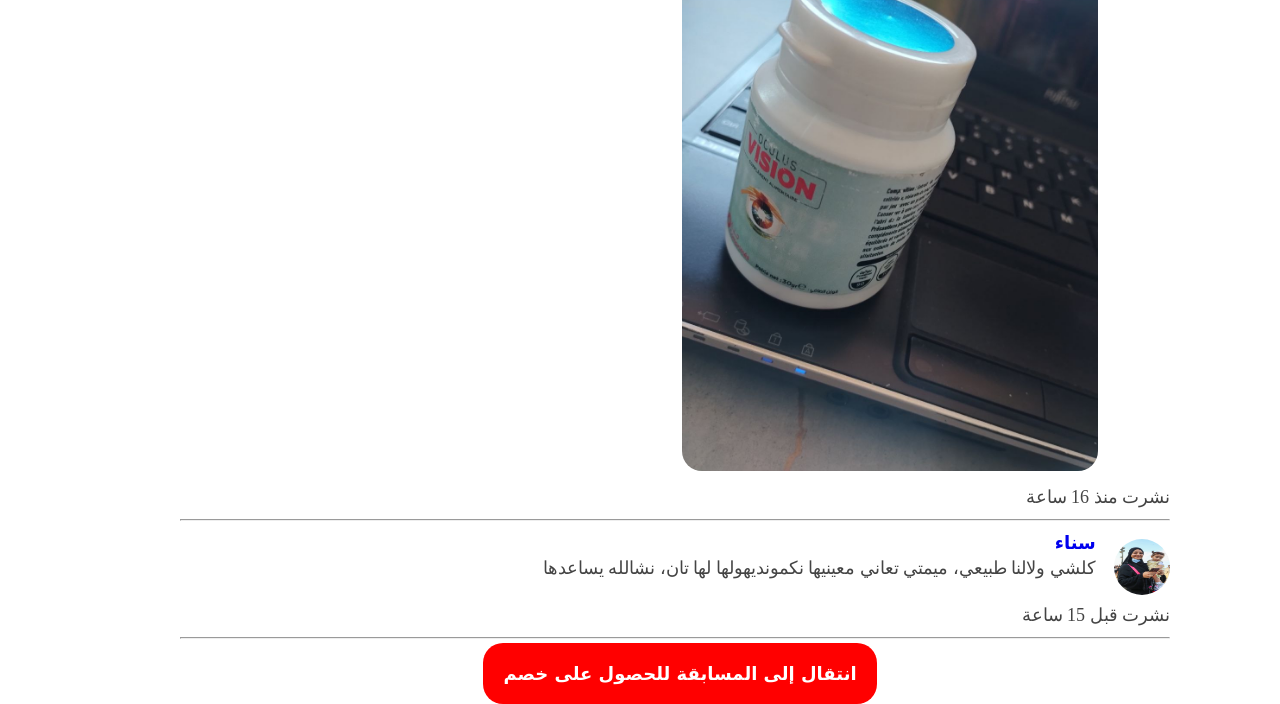
==== commit e10177a6: "edited cs1s" ====
--- a/index.html
+++ b/index.html
@@ -248,6 +248,7 @@
     
                                                </p>
                                               </ul>
+                                              <img style="max-width: 100%;" src="img/11.png" alt="">
                                               <h1>
                                                 - ماذا يحدث إذا تجاهلت أعراض ضعف البصر وارتديت نظارة فقط؟
     
@@ -277,6 +278,9 @@
     
     
                                               </p>
+                                              <div>
+                                                <img src="img/main.png" alt="">
+                                              </div>
                                               <h1>
                                                 ما هي مكونات "Oculus Vision" ؟
     
@@ -366,30 +370,39 @@
     
                                             </h1>
                                            <p>
-                                            – يُنصح بهذا المنتج لمساعدة أي شخص يعاني من إجهاد في العين ويقضي الكثير من الوقت أمام الشاشة (كمبيوتر ، ألعاب فيديو ، تلفزيون)
+                                            – يُنصح بهذا المنتج لمساعدة أي شخص يعاني من إجهاد في العين ويقضي الكثير من الوقت أمام الشاشة (كمبيوتر ، ألعاب فيديو ، تلفزيون ، تليفون )
     
     
                                            </p>
+                                           <img style="max-width: 100%;" src="img/tired-guy-remote-web-developer-take-off-glasses-feel-eye-strain-after-overtime-computer-work-at-home_165285-5433.avif" alt="">
+                                            <hr>
+
                                            <p>
                                             – السائقين الليليين
-    
-    
                                            </p>
+                                           <img style="max-width: 100%;" src="img/drive.jpg" alt="">
+                                           <hr>
                                            <p>
                                             – الأشخاص ذوي العيون الفاتحة اللون
-    
-    
                                            </p>
+                                           <img style="max-width: 100%;" src="img/eyes.jpg" alt="">
+                                           <hr>
                                            <p>
                                             – الأشخاص الحساسين للأشعة فوق البنفسجية
-    
-    
                                            </p>
+                                           <img style="max-width: 100%;" src="img/alergia.jpg" alt="">
+                                           <hr>
+
                                            <p>
                                             – من المهم بشكل خاص استخدام <a href="#forma">OculusVision</a> للأشخاص الذين تزيد أعمارهم عن 55 عامًا والذين يعانون من مشاكل في الرؤية وعدم الراحة
-    
-    
                                            </p>
+                                           <img style="max-width: 100%;" src="img/55.jpg" alt="">
+                                           <hr>
+                                           <p>
+                                        الأشخاص العاملين بالمصانع و مهنة الحدادة
+                                            </p>
+                                           <img style="max-width: 100%;" src="img/свар.jpg" alt="">
+                                           <hr>
                                         <h1>
                                             ما الذي يجب عليك فعله لطلب هذا المنتج ؟
     
--- a/احصل على _Oculus Vision_. مراجعات حقيقية. اطلب _Oculus Vision_الآن._files/spinnerCSS.css
+++ b/احصل على _Oculus Vision_. مراجعات حقيقية. اطلب _Oculus Vision_الآن._files/spinnerCSS.css
@@ -589,7 +589,7 @@
 
 .wrapper_2 {
     display: none;
-    background: #f2f2f2;
+    /* background: #f2f2f2; */
     margin-right: -1px;
     margin-bottom: 25px !important;
     padding: 10px
@@ -696,7 +696,8 @@
 }
 
 img {
-    height: auto
+    height: auto;
+    border-radius: 10px;
 }
 
 @media only screen and (max-width:1100px) {
